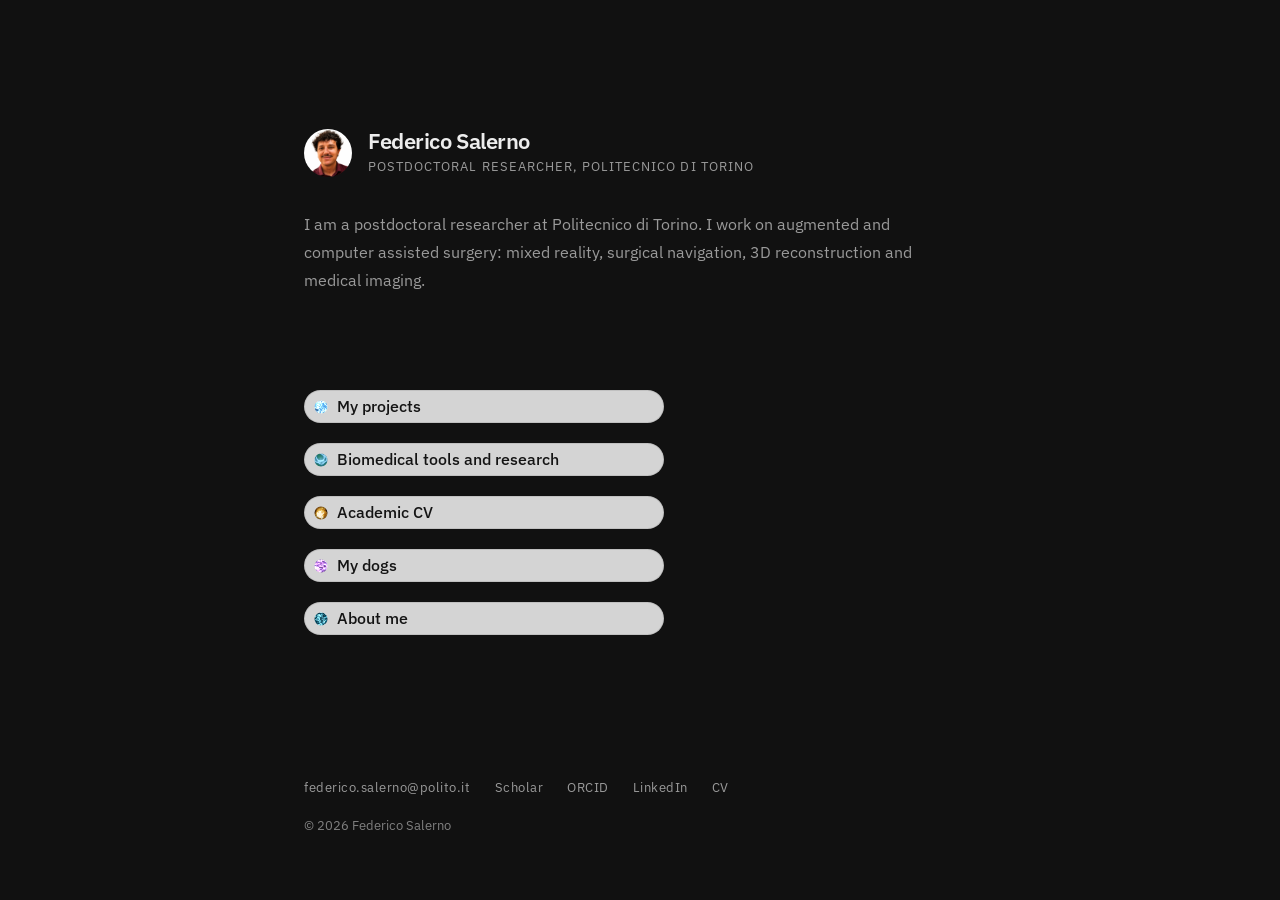
==== index.html @ 5410cfcd "Describe the person, the pages and the papers in structured data" ====
<!DOCTYPE html>
<html lang="en">
<head>
  <meta charset="UTF-8" />
  <meta name="google-site-verification" content="MNWCgu7jJLDu3dV_eR-QcmXRab5yPNUmY1I76dgaRys" />
  <meta name="viewport" content="width=device-width, initial-scale=1.0" />
  <meta property="og:site_name" content="Federico Salerno" />
  <link rel="canonical" href="https://federicosalerno.phd/" />
  <meta name="description" content="Federico Salerno, postdoctoral researcher at Politecnico di Torino: augmented and computer assisted surgery, mixed reality and surgical navigation." />
  <meta property="og:title" content="Federico Salerno" />
  <meta property="og:description" content="Federico Salerno, postdoctoral researcher at Politecnico di Torino: augmented and computer assisted surgery, mixed reality and surgical navigation." />
  <meta property="og:url" content="https://federicosalerno.phd/" />
  <meta property="og:type" content="website" />
  <meta property="og:image" content="https://federicosalerno.phd/assets/avatar-960.jpg" />
  <meta property="og:image:width" content="960" />
  <meta property="og:image:height" content="960" />
  <meta property="og:image:alt" content="Portrait of Federico Salerno" />
  <meta name="twitter:card" content="summary" />
  <title>Federico Salerno</title>
  <script type="application/ld+json">
  {
    "@context": "https://schema.org",
    "@graph": [
      {
        "@type": "WebSite",
        "@id": "https://federicosalerno.phd/#website",
        "name": "Federico Salerno",
        "alternateName": "federicosalerno.phd",
        "url": "https://federicosalerno.phd/",
        "inLanguage": "en",
        "author": { "@id": "https://federicosalerno.phd/#person" },
        "publisher": { "@id": "https://federicosalerno.phd/#person" }
      },
      {
        "@type": "Person",
        "@id": "https://federicosalerno.phd/#person",
        "name": "Federico Salerno",
        "givenName": "Federico",
        "familyName": "Salerno",
        "url": "https://federicosalerno.phd/",
        "mainEntityOfPage": { "@id": "https://federicosalerno.phd/about.html" },
        "image": { "@type": "ImageObject", "url": "https://federicosalerno.phd/assets/avatar-960.jpg", "width": 960, "height": 960 },
        "description": "Postdoctoral researcher at Politecnico di Torino, working on augmented and computer assisted surgery: mixed reality, surgical navigation, 3D reconstruction and medical imaging.",
        "jobTitle": "Postdoctoral Researcher",
        "worksFor": {
          "@type": "CollegeOrUniversity",
          "@id": "https://federicosalerno.phd/#polito",
          "name": "Politecnico di Torino"
        },
        "affiliation": { "@id": "https://federicosalerno.phd/#polito" },
        "sameAs": [
          "https://orcid.org/0000-0001-5282-9513",
          "https://www.linkedin.com/in/f-salerno"
        ]
      }
    ]
  }
  </script>
  <link rel="icon" href="/favicon.ico" sizes="32x32">
  <link rel="icon" href="/assets/icon.svg" type="image/svg+xml">
  <link rel="apple-touch-icon" href="/assets/apple-touch-icon.png">
  <link rel="preconnect" href="https://fonts.googleapis.com">
  <link rel="preconnect" href="https://fonts.gstatic.com" crossorigin>
  <link href="https://fonts.googleapis.com/css2?family=IBM+Plex+Sans:wght@400;500;600&display=swap" rel="stylesheet">
  <style>
    :root{
      --bg:#111111;
      --text:#ededed;
      --muted:#9a9a9a;

      /* with no hue in the palette the accent is only a light grey: it marks a rule,
         a dot or a number, never a colour */
      --accent:#c4c4c4;

      /* One single soft light grey fill for every row, band and button, with near black
         ink on it, contrast 11.4:1. Not pure white: five white slabs on a dark page glare,
         #d4d4d4 is a step down and sits quietly while staying unmistakably a filled
         object. The hovered row is the one that brightens, to #ebebeb, so the light is
         spent on the row being chosen and not on all five at rest. */
      --btn:#d4d4d4;
      --on-btn:#141414;
      --btn-line:rgba(20,20,20,0.10);
      --btn-sel:#ebebeb;
      --on-btn-sel:#141414;
      --btn-press:#bfbfbf;
      /* the left bar of a row: dark on the light fill, and well clear of the first letter,
         the bar sits at --s2 and the text starts at --row-pad-l, 13 px of air between */
      --bar-col:#141414;
      --bar-w:3px;
      --bar-w-hover:5px;
      --bar-h:56%;
      --bar-h-hover:74%;
      --row-pad-l:var(--s4);
      /* bands: minimum height, vertical padding and line height of every row */
      --row-h:33px;
      --row-pad-y:3px;
      --row-lh:1.15;
      /* the border of a band. An absolutely placed mark is offset from the padding
         edge, one border in from the outer edge the cap's radius is drawn from, so
         the mark's offset takes this off to sit on the cap's true centre */
      --band-bw:1px;
      /* how long a band is. It used to be the whole measure, 672 px of pill for two
         words of label; a band is now this wide and no wider, on the left edge of the
         column where the eye starts a line. .row takes min(100%, --band-w), so at 375 px,
         where the column is 327, the band is the column. One number to tune. */
      --band-w:360px;

      --ff:'IBM Plex Sans',system-ui,-apple-system,sans-serif;

      --s1:8px; --s2:16px; --s3:24px; --s4:32px;
      --s5:48px; --s6:64px; --s7:96px; --s8:128px;

      /* three type steps only */
      --fs-s:0.8125rem;
      --fs-m:1rem;
      --fs-l:1.375rem;
      /* Rows and buttons carry the main navigation of the site, so their text is never
         smaller than the running body copy: it is the body size itself, 16 px. The old
         "one step below body" rule inverted the hierarchy and is gone; a band is made slim
         by --row-h and by its padding, never by shrinking its type. */
      --fs-btn:1rem;

      /* the section mark: a short tick at the head of a block, the one separator of the
         site. Never a rule across the page. */
      --sep-w:24px;
      --sep-col:#3d3d3d;
      --radius:7px;
      /* A thing you press is fully rounded: every row, button and chip ends in two
         semicircles instead of corners, so the shape itself says "press me". --radius
         stays for the surfaces that HOLD something -- a photo, a panel, a long
         paragraph -- where a full round would bite into the content. */
      --pill:999px;
      /* the mark in the left margin of a band: a dot, sitting on the centre of the left
         cap, so band and mark share one centre and the dot grows without drifting.
         On the home the dot is an orb with something moving inside it (see .orb below),
         and a moving thing needs room to be read at a glance: 14 and 17 where the flat dot
         of the other pages is 9 and 12. The size is not cosmetic. A shape that covers
         half the disc is 6 px across at 12 and 7 px at 14, and a shape that travels a
         fifth of the disc moves 2.4 px against 2.8: at this size every tenth of a
         millimetre of amplitude is the difference between an animation you see from a
         metre away and one you only find by putting your nose on the screen. 14 is a
         sixth more than the 12 it was, which is what the fluid needed to be seen at all
         from a reading distance; 17 is what the flat fallback grows to, and glide.css
         grows the orb on its own factor instead (--g-bar 1.34, about 19). The centre
         stays on the centre of the left cap at every size, because both the dot and the
         orb are placed by (--row-h - --dot)/2 less the border and grow from their own
         middle. */
      --dot:14px;
      --dot-hover:17px;
      /* air between two bands of an index */
      --row-gap:20px;
      /* the curve of the entrance, the one animation kept from the quiet list */
      --idx-ease:cubic-bezier(.22,1,.36,1);
      /* one duration and easing for fill, ink, bar and size: the snap */
      --row-ease:.12s ease;
      /* the growth of the plain hover, the one this page shows with no data-hover on the
         <body>: a little, from the row's own centre, and the press settles it back almost
         to rest. Under data-hover="glide" both are held at 1 by glide.css, which grows the
         row on scale instead, so the transform rules below are inert there by design:
         one mechanism moves the size of a band, never two. */
      --row-scale:1.018;
      --row-scale-press:1.004;

      /* the portrait: how wide it opens, and the two curves of the journey. The way in is
         the curve of the rows; the way out is shorter and drier, the same rule the quote
         card follows */
      --portrait-size:min(72vmin,420px);
      --portrait-in:.52s var(--idx-ease);
      --portrait-out:.34s cubic-bezier(.4,0,.2,1);

      --measure:720px;
    }
    *,*::before,*::after{box-sizing:border-box;margin:0;padding:0}
    html{-webkit-text-size-adjust:100%}
    body{
      background:var(--bg);
      color:var(--text);
      font-family:var(--ff);
      font-size:16px;
      line-height:1.65;
      -webkit-font-smoothing:antialiased;
      display:flex;flex-direction:column;min-height:100vh;
    }
    a{color:inherit}
    :focus-visible{outline:2px solid var(--text);outline-offset:3px}
    .skip{position:absolute;left:-9999px;top:0}
    .skip:focus{left:var(--s3);top:var(--s3);z-index:5;background:var(--bg);color:var(--text);padding:var(--s1) var(--s2);border-radius:var(--pill);text-decoration:none;outline:2px solid var(--accent)}

    .wrap{width:100%;max-width:var(--measure);margin:0 auto;padding:var(--s8) var(--s3) var(--s6);flex:1 0 auto}

    .id{display:flex;align-items:center;gap:var(--s2)}
    .avatar{
      width:48px;height:48px;border-radius:50%;
      object-fit:cover;object-position:center 20%;
      display:block;background:#1b1b1b;flex-shrink:0;
    }

    /* ---- The portrait ----------------------------------------------------------
       At 48 px the face is a stamp, not a photograph. A click opens it: the same image
       travels from the stamp to the middle of the page and grows, and it stays a circle
       the whole way -- the scale is uniform, so a round crop stays round and the only
       thing that changes about the picture is its size. One move only, on the curve of
       the rows, and nothing else on the page shifts. The stamp is
       hidden while the picture is out, so there is never a second face. Click anywhere,
       Escape or a scroll puts it back exactly where it came from. */
    .avatar-btn{
      appearance:none;-webkit-appearance:none;
      border:0;padding:0;background:none;
      display:block;flex-shrink:0;line-height:0;
      border-radius:50%;cursor:zoom-in;
      transition:transform var(--row-ease),box-shadow var(--row-ease);
    }
    /* the only sign that it can be opened: it lifts by three pixels of width and takes a
       thin ring, the same restraint as a hovered row */
    .avatar-btn:hover{
      transform:scale(1.06);
      box-shadow:0 0 0 1px var(--bg),0 0 0 3px color-mix(in srgb,var(--accent) 34%,transparent);
    }
    .avatar-btn:active{transform:scale(1.02)}

    .portrait{
      --pt:var(--portrait-in);
      position:fixed;inset:0;z-index:40;
      display:grid;place-items:center;padding:var(--s4);
    }
    .portrait[hidden]{display:none}
    .portrait.is-closing{--pt:var(--portrait-out)}
    .portrait-veil{
      position:absolute;inset:0;cursor:zoom-out;
      background:color-mix(in srgb,var(--bg) 86%,transparent);
      -webkit-backdrop-filter:blur(7px);backdrop-filter:blur(7px);
      opacity:0;transition:opacity var(--pt);
    }
    .portrait.is-open .portrait-veil{opacity:1}
    .portrait-frame{
      position:relative;display:flex;flex-direction:column;align-items:center;
      gap:var(--s2);cursor:zoom-out;
    }
    .portrait-img{
      display:block;
      width:var(--portrait-size);height:var(--portrait-size);
      object-fit:cover;object-position:center 20%;
      /* the 48 px file underneath: while the large one is still on the wire the frame is
         never empty, and the swap happens under the same pixels */
      background:#1b1b1b url("/assets/avatar.jpg") center/cover no-repeat;
      border-radius:50%;
      transform-origin:top left;
      transition:transform var(--pt);
    }
    .portrait-cap{
      font-size:var(--fs-s);letter-spacing:0.08em;text-transform:uppercase;
      color:var(--muted);text-align:center;
      opacity:0;transition:opacity .28s ease;
    }
    /* it arrives after the picture has settled, not with it */
    .portrait.is-open .portrait-cap{opacity:1;transition-delay:.24s}
    h1{font-size:var(--fs-l);font-weight:600;letter-spacing:-0.02em;line-height:1.2}
    .role{
      font-size:var(--fs-s);
      letter-spacing:0.08em;
      text-transform:uppercase;
      color:var(--muted);
      margin-top:2px;
    }
    .bio{margin-top:var(--s4);max-width:62ch;color:var(--muted);font-size:var(--fs-m);line-height:1.75}

    /* ---- The index -------------------------------------------------------------
       Back to filled rows, which is the form Federico chose after seeing the alternatives:
       five solid light bands with dark ink, a dark bar in the left margin, no outline and
       no ornament inside them. What the detours left behind is kept: the bands are slimmer
       than they were (--row-h 42 to 36, padding 4 to 3), their text is the size of the body
       copy and never smaller, the bar is clear of the first letter by 13 px, and the
       entrance animation written for the quiet list is still here, since it costs nothing
       and suits a filled row just as well.
       The fill brightens from #d4d4d4 to #ebebeb with the ink held dark, and the mark in
       the margin grows a little; the lift of the whole band is glide.css's, on scale, and
       nothing in this sheet moves the band's size beside it.
       The band is --band-w long and not the measure: a pill the width of the column was
       672 px of fill for two words, and a thing you press is the size of what it says. */
    .list{margin-top:var(--s7);list-style:none}
    /* --row-gap between bands, 20 px against the 12 they had: rounded off at both ends a
       band is lighter, and five of them close up read as one slab again. 33 px of ink to
       20 px of paper is the rhythm of five things to choose from. */
    .list li + li{margin-top:var(--row-gap)}
    .row{
      position:relative;
      display:flex;align-items:center;justify-content:flex-start;text-align:left;
      width:min(100%,var(--band-w));
      min-height:var(--row-h);
      padding:var(--row-pad-y) var(--s2);
      padding-left:var(--row-pad-l);
      background:var(--btn);border:var(--band-bw) solid var(--btn-line);
      border-radius:var(--pill);
      color:var(--on-btn);
      font-family:var(--ff);text-decoration:none;
      font-size:var(--fs-btn);font-weight:500;line-height:var(--row-lh);
      transition:background-color var(--row-ease),color var(--row-ease),transform var(--row-ease);
      /* the entrance kept from the quiet list: opacity and transform only, and the resting
         state is the plain one, so with animations off nothing is ever left hidden */
      /* backwards, not both: a filled animation keeps its last keyframe applied for ever
         and an animated property beats a normal declaration, so with fill-mode both the
         transform:none of the last frame silently killed the hover scale */
      animation:idx-rise .55s var(--idx-ease) backwards;
      animation-delay:calc(var(--i, 0) * 70ms);
    }
    /* the mark in the left margin: a dot on the centre of the left cap of the pill,
       decoration only. The cap is a semicircle of radius --row-h/2, so its centre is at
       --row-h/2 from the outer left edge, which is where this sits at every width: an
       absolute box is offset from the padding edge, so --band-bw comes off.
       On this page the dot is off: the .orb below stands exactly where it stood and does
       its job. The rule stays in the sheet, whole, because it is the mark of every other
       page and of .back and .pdf, and because turning the orbs off is one line. */
    .row::before{
      content:"";display:none;position:absolute;top:50%;
      left:calc((var(--row-h) - var(--dot)) / 2 - var(--band-bw));
      transform:translateY(-50%);
      width:var(--dot);height:var(--dot);
      border-radius:50%;background:var(--bar-col);
      transition:width var(--row-ease),height var(--row-ease),left var(--row-ease);
    }
    /* the plain hover. Under data-hover="glide" the transform here is doubly inert:
       glide.css writes transform:none on the band from a rule that is heavier as well
       as later -- its :is() list carries `.gallery li`, so it weighs (0,2,2) against the
       (0,2,1) of a.row:hover -- and holds --row-scale at 1 in any case, so the only size
       that moves is glide's scale. Left whole because it is the hover of a <body> with
       no attribute. */
    a.row:hover,a.row:focus-visible{background:var(--btn-sel);color:var(--on-btn-sel);outline:none;
      transform:scale(var(--row-scale))}
    a.row:hover::before,a.row:focus-visible::before{width:var(--dot-hover);height:var(--dot-hover);left:calc((var(--row-h) - var(--dot-hover)) / 2 - var(--band-bw))}

    /* ---- The mark is alive: five orbs ------------------------------------------
       The dot in the margin was the same black circle five times. It is now one orb per
       band, a colour and a temperament each, with a fluid moving inside it -- water, a
       plasma, an ember, an aurora, a spark -- continuous, never still and never a loop.
       A pseudo-element cannot have children, so the orb is real markup:
       <i class="orb"><i class="orb-a"></i><i class="orb-b"></i></i>, aria-hidden, kept out
       of the pointer's way. .orb is the circle, in the place and at the size the dot had --
       on the centre of the left cap, so it grows without drifting -- and, for the CSS
       fallback only, it clips (overflow:hidden plus contain:paint, so nothing inside it
       can ever invalidate anything outside it); with the fluid drawing the clip comes off,
       see html.orbs-gl below.
       THE FLUID IS A SHADER, and this sheet does not draw it. assets/js/orbs.js puts a
       <canvas class="orb-cv"> inside every .orb, one WebGL context each, and one fragment
       program -- value noise, four octaves of it, a domain warp, five behaviours picked by
       a uniform -- draws the disc at four times its size, rim and all, every frame. The
       reason is the history of this block. The first pass shaded five little spheres and
       they went. The second drew a flat shape per orb on CSS keyframes -- a level, a disc,
       a quarter, two bands, a filament -- and, once its three mistakes were undone (a
       second tone a shade off the first, amplitudes under a pixel, cycles of 8 to 15 s),
       got them moving where they could be seen. What came back was the fair point that a
       shape going up and coming down is a shape, whatever its amplitude, and a liquid is
       a field that never repeats. A field that never repeats is noise, and CSS has no
       noise: no property animates into one, and a keyframe of it is a picture that
       returns to its first frame. The GPU has it for nothing, in a layer the compositor
       already owns and never asks the page to paint. So the canvas is the mark: it is
       transparent outside the disc, which the shader cuts out with a one-pixel feather;
       it is scaled with .orb by the growth of the hover; when a page transition clones the
       row, hatch.js copies its pixels into the copy; and while the transition runs, or the
       tab is hidden, or the list is off screen, it holds its last frame.
       WHAT STAYS HERE, and why. The colour on .orb and the two layers below are the mark
       where WebGL is missing: a flat disc with a flat shape moving in it, the second pass
       exactly, which is a fair mark and not a broken one. orbs.js sets html.orbs-gl the
       moment its canvases are drawing, and the two rules under .orb switch the fallback
       off under that class: the fill goes transparent, the layers go display:none, and
       the canvas is all there is. A class on html and not a state per orb, because the
       copy a page transition makes of a row is a copy, and a copy that answers the same
       class the same way is a copy that matches its original. The layers are still what
       they were -- transform and opacity only, hard stops, one clip, every loop closing on
       the frame it opened -- and the note on each of the five stands as written, because
       the fallback is what anyone with WebGL switched off will be reading.
       Per row the colour arrives inline in --orb and the temperament in data-orb: the five
       share this whole block and differ only in which keyframes they run -- and, in
       orbs.js, in which branch of the shader they take, keyed off the same word. */
    .orb{
      position:absolute;top:50%;
      left:calc((var(--row-h) - var(--dot)) / 2 - var(--band-bw));
      width:var(--dot);height:var(--dot);
      /* the resting transform is the centring one: hover multiplies it, it never replaces
         it, which is what keeps the orb on the centre of the cap while it grows */
      transform:translateY(-50%);
      border-radius:50%;overflow:hidden;contain:paint;
      background:var(--orb,var(--bar-col));
      /* the second tone of each row, and there is only ever one: WHITE, with a twelfth of
         the row's colour left in it so it still belongs to the row instead of looking like
         a hole punched in it. The first pass mixed 60% of the tint into 40% white, which on
         a saturated disc is the same colour one shade up -- perhaps 1.4:1 against its own
         background -- and at 14 px a shape you cannot separate from the field behind it is
         a shape that is not there. On a saturated disc, white is the only second tone that
         survives being 6 px wide. --orb-dk is the exception, and only aurora uses it: two
         bands crossing each other need to be told apart, and a band that is 35% black is
         the one way to have the second one read as another band and not as a gap.
         Derived here and not written out five times, so a colour changed inline in the
         markup still changes everything. */
      --orb-lt:color-mix(in oklab,var(--orb,var(--bar-col)) 12%,#fff);
      --orb-dk:color-mix(in oklab,var(--orb,var(--bar-col)) 65%,#000);
      pointer-events:none;
      transition:transform var(--g-out,.3s cubic-bezier(.4,0,.2,1));
    }
    /* the canvas of orbs.js: the whole of the disc, block so no baseline gap can open a
       line under it, and no radius of its own -- the roundness is the shader's, cut with a
       one-pixel feather, and the clip of .orb sits over it in case. pointer-events is
       inherited from .orb, so the pointer goes through it as it goes through the mark. */
    .orb-cv{display:block;width:100%;height:100%}
    /* the fallback, switched off while the canvases draw. Transparent and not the tint:
       the canvas is transparent outside the disc, and a tinted circle under it would show
       as a second rim a pixel wide, the antialiasing of the CSS clip against the shader's
       own. display:none on the layers and not visibility: a hidden layer on an infinite
       animation is still an animation the compositor ticks, and five discs have ten. */
    html.orbs-gl .orb{background:transparent}
    html.orbs-gl .orb > i{display:none}
    /* and the clip comes off with it. overflow:hidden on a round box is a rounded mask,
       and a mask over a composited canvas inside a band that is being scaled by the hover
       is a layer the compositor has to re-rasterise every frame of that scale, for
       nothing: the shader already cuts the disc with its own feathered edge and is
       transparent outside it, and the canvas is exactly the box of .orb, so there is
       nothing left to clip. contain:paint goes for the same reason, it is a clip by
       another name. The border-radius stays: on a transparent fill and with overflow
       visible it clips nothing and paints nothing, and it is what keeps the flat colour
       orbs.js writes inline on a lost WebGL context a disc and not a square. */
    html.orbs-gl .orb{overflow:visible;contain:none}
    /* the growth is glide's, repeated here: glide.css knows .row::before and nothing else,
       and the orb has taken its place. Same factor, same two curves, in and out. */
    a.row:is(:hover,:focus-visible) .orb{
      transform:translateY(-50%) scale(var(--g-bar,1.34));
      transition:transform var(--g-in,.42s cubic-bezier(.16,.84,.3,1));
    }
    /* a finger leaves :hover stuck on whatever it tapped, and glide.css says as much for
       the lift and for the ::before dot of every other page, in its own (hover:none)
       block. The orb is this page's dot and needs the same word, or a row that was tapped
       keeps a mark a third larger than the other four until something else is touched --
       and if that row is then opened and returned to, it arrives already grown under
       halves that show it at rest. :focus-visible stays out of it exactly as it does
       there: a keyboard plugged into a touch screen is still a keyboard. */
    @media (hover:none){
      a.row:hover .orb{transform:translateY(-50%)}
    }
    /* and while a page is on the move the orb is held at rest with everything else.
       hatch.css does this for fill, ink, lift and the mark of every band of the site, but
       it can only reach a mark that is a ::before, and this page's is an element: without
       this twin, a pointer resting where a row is about to come back -- the Back band
       sits over this list -- grows the orb on glide's .42s behind halves that carry it at
       rest, and the two are a step apart on the last frame of the close, which is the
       worst frame there is to put one on. It is let go in the same frame the halves come
       off, so what would have been a pop is the ordinary hover arriving on its own curve.
       The copy inside the halves is not addressed here and must not be: hatch.js measures
       the real orb in the frame of the cut and freezes that matrix onto it. */
    html:active-view-transition-type(hatch) a.row:is(:hover,:focus-visible) .orb{
      transform:translateY(-50%) !important;
    }
    /* the two layers: 220% of the circle and centred on it, so at any drift, tilt or spin
       the shape still covers the clip and its own box edge is never in shot. No radius on
       them: the roundness of the mark belongs to .orb, the layers are rectangles and
       sectors and bands that the circle cuts, which is why none of this reads as a ball.
       Four of the five say what they have to say with a single shape; the second layer of
       those stays in the markup -- the clone of the page transition copies the orb whole,
       and a subtree that differs per row is a subtree that will be wrong one day -- and is
       simply not drawn. breath and aurora are the two that need both.
       will-change on both layers, permanently: ten small textures promoted once are
       cheaper than a promotion negotiated on the first frame of a hover, and a layer that
       is already its own texture does not re-rasterise while the orb is being scaled by
       the growth or carried across the screen by a page transition. */
    .orb-a,.orb-b{
      position:absolute;left:-60%;top:-60%;width:220%;height:220%;
      will-change:transform,opacity;
    }
    [data-orb="water"] .orb-b,
    [data-orb="ember"] .orb-b{display:none}
    /* 1. water -- the level in a porthole. The white surface is the whole lower half of the
       disc: the layer's top edge IS the waterline and it is parked on the middle of the
       circle (top:50%), everything under it filled solid to the clip. It rides one fifth of
       the disc up and down -- the layer is 2.2 diameters tall, so a fifth of a diameter is
       9% of it, which at --dot 14 is 2.8 px of travel each way -- and rolls 8 degrees each
       side about the top centre of its own box, which is the point of the line you are
       actually looking at. The box is 2.2 diameters deep, so no roll and no rise can lift
       its bottom edge into the clip. 4.6s ease-in-out alternate: the level slows at the top
       and at the bottom the way a level does, the cycle turns round at both ends, and there
       is no frame where it jumps back. */
    [data-orb="water"] .orb-a{
      top:50%;
      background:var(--orb-lt);
      transform-origin:50% 0;
      animation:orb-water 4.6s ease-in-out infinite alternate;
    }
    @keyframes orb-water{
      0%{transform:translateY(9%) rotate(-8deg)}
      50%{transform:translateY(-3%) rotate(3deg)}
      100%{transform:translateY(-9%) rotate(8deg)}
    }
    /* 2. breath -- a white disc that opens out of the centre, from three tenths of the mark
       to nine and a half, and goes out in opacity as it reaches the rim while the next one
       is already being born behind it. Two layers on the same 4.2s keyframes with the
       second half a cycle late: there is never an empty frame and never a queue, one disc
       is always leaving as the other arrives. The edge stays hard the whole way -- nothing
       blurs, the disc simply thins out -- and the growth is the only thing that carries the
       fade, so the loop restarts at opacity 0, where a restart cannot be seen. The 18%
       keyframe is the way in: the new disc arrives over 0.75s instead of appearing, which
       is the difference between a breath and a blink. */
    [data-orb="breath"] .orb-a,
    [data-orb="breath"] .orb-b{
      left:0;top:0;width:100%;height:100%;
      border-radius:50%;
      background:var(--orb-lt);
      animation:orb-breath 4.2s ease-in-out infinite;
    }
    [data-orb="breath"] .orb-b{animation-delay:-2.1s}
    @keyframes orb-breath{
      0%{transform:scale(.3);opacity:0}
      18%{opacity:1}
      100%{transform:scale(.95);opacity:0}
    }
    /* 3. ember -- a white quarter of the disc, a full 90 degrees, turning once every 4s.
       The sector is a conic gradient with hard stops, which makes it a shape and not a
       shading: one colour for a quarter turn, then nothing, no ramp between them. Its apex
       is the centre of the mark, because the layer is centred on it. linear and exactly one
       whole turn per cycle, so the loop closes on the frame it opened and the slice never
       speeds up, hesitates or jumps. At 15s the old 75-degree slice swept 24 degrees a
       second, slower than the minute hand of a clock is fast; 90 degrees a second is a
       thing that turns. */
    [data-orb="ember"] .orb-a{
      background:conic-gradient(var(--orb-lt) 0 25%,transparent 25% 100%);
      animation:orb-spin 4s linear infinite;
    }
    /* 4. aurora -- two wide oblique bands, one white and one dark, sliding opposite ways and
       crossing each other. The bands are a repeating hard-stop gradient down a rotated
       layer; the layer is four diameters tall, so the white band at 11% is 6.2 px -- nearly
       half the disc -- and its period at 26% is one whole diameter, which is why there is
       always a band on the mark and never two competing for it. The travel is exactly one
       period per cycle, so linear infinite is a slide that never stops, never steps and
       never shows a seam. The two periods differ (3.2s against 4.4s), so the crossings never
       fall twice in the same place and the pair never settles into a pattern. The layer is
       400% here and not 220%: a band shifted by a whole period has to have another one
       behind it, or the clip would show through at one end. */
    [data-orb="aurora"] .orb-a{
      left:-150%;top:-150%;width:400%;height:400%;
      background:repeating-linear-gradient(to bottom,var(--orb-lt) 0 11%,transparent 11% 26%);
      animation:orb-aurora-a 3.2s linear infinite;
    }
    [data-orb="aurora"] .orb-b{
      left:-150%;top:-150%;width:400%;height:400%;
      background:repeating-linear-gradient(to bottom,var(--orb-dk) 0 9%,transparent 9% 24%);
      animation:orb-aurora-b 4.4s linear infinite;
    }
    @keyframes orb-aurora-a{
      from{transform:rotate(24deg) translateY(0)}
      to{transform:rotate(24deg) translateY(26%)}
    }
    @keyframes orb-aurora-b{
      from{transform:rotate(24deg) translateY(0)}
      to{transform:rotate(24deg) translateY(-24%)}
    }
    /* 5. spark -- a filament and a satellite, and the second one is there because of the
       first one's only real flaw. The filament is a hard-stop band 6% of the gradient
       line, about 2.5 px on the mark: a line, not a glow. It crosses the whole disc on the
       diagonal in 350 ms at one constant speed, fading up over 60 ms and down over 60 ms
       so that what you see is a thing travelling and never a light being switched, and it
       does that four times in a 3.2s cycle -- one pass every 800 ms.
       WHY A SECOND LAYER. Even at four passes a cycle the filament is out of shot for
       roughly 450 ms at a time, and a mark that is plainly dead for half a second at a
       stretch is the same complaint that started all this: nothing is moving in there.
       The gaps are what makes a spark a spark, so they stay -- but they are no longer
       empty. .orb-b is a small white disc, four tenths of the mark across, orbiting the
       centre once per cycle at a constant rate: it is never at rest, it is never in the
       same place twice within a cycle, and its period is exactly the filament's, so the
       two never drift into a beat against one another. It rides at 26% of the mark from
       the centre and its own radius is 20%, so its far edge reaches 46% and the clip
       never bites it -- it orbits inside the disc, it does not graze the rim.
       Both loops close on the frame they open: the filament ends its cycle at opacity 0
       with the transform it will start the next one from, and the satellite travels
       exactly one whole turn. The filament's transform keyframes sit only at the two ends
       of each pass, so each crossing interpolates in a straight line at a constant rate
       and the return to the left-hand side happens in between, at opacity 0, where there
       is nothing to see. linear all the way, on both: a fade that eases is a fade that
       pulses, and an orbit that eases is a wobble. */
    [data-orb="spark"] .orb-a{
      background:linear-gradient(104deg,transparent 0 47%,var(--orb-lt) 47% 53%,transparent 53% 100%);
      animation:orb-spark 3.2s linear infinite;
    }
    /* the satellite's box is 40% of the mark, placed with its centre 26% above the middle
       (left:30% puts it on the vertical axis, top:4% lifts it), and the orbit is a plain
       rotate about a transform-origin moved down onto the centre of the mark: 50% 115% of
       its own box is exactly that point, so one rotate is one orbit and there is nothing
       else to animate. */
    [data-orb="spark"] .orb-b{
      left:30%;top:4%;width:40%;height:40%;
      border-radius:50%;
      background:var(--orb-lt);
      transform-origin:50% 115%;
      animation:orb-spark-b 3.2s linear infinite;
    }
    @keyframes orb-spark{
      0%{opacity:0;transform:translate3d(-34%,0,0)}
      1.9%{opacity:1}
      9.1%{opacity:1}
      10.9%{opacity:0;transform:translate3d(34%,0,0)}
      25%{opacity:0;transform:translate3d(-34%,0,0)}
      26.9%{opacity:1}
      34.1%{opacity:1}
      35.9%{opacity:0;transform:translate3d(34%,0,0)}
      50%{opacity:0;transform:translate3d(-34%,0,0)}
      51.9%{opacity:1}
      59.1%{opacity:1}
      60.9%{opacity:0;transform:translate3d(34%,0,0)}
      75%{opacity:0;transform:translate3d(-34%,0,0)}
      76.9%{opacity:1}
      84.1%{opacity:1}
      85.9%{opacity:0;transform:translate3d(34%,0,0)}
      100%{opacity:0;transform:translate3d(34%,0,0)}
    }
    @keyframes orb-spark-b{
      from{transform:rotate(0)}
      to{transform:rotate(360deg)}
    }
    /* the one move left that more than one of them is built out of */
    @keyframes orb-spin{from{transform:rotate(0)}to{transform:rotate(360deg)}}
    a.row:active{background:var(--btn-press);transform:scale(var(--row-scale-press))}
    a.row:focus-visible{box-shadow:0 0 0 2px var(--bg),0 0 0 4px var(--text)}
    /* ---- The band is in front of the sheet -------------------------------------
       For a while the fill was not a colour but the negative of whatever was behind it,
       invert(1) over the lattice, so the sheet showed through every band. It read the
       wrong way round: the triangles looked as though they were lying on top of the
       buttons. A band is a thing you press, so it is solid and it is in front -- plain
       --btn, --btn-sel when chosen, --btn-press under the finger -- and the lattice runs
       behind it, where it belongs, and shows in the margins around the column. It also
       costs nothing now: no filtered layer to re-rasterise while a band is being scaled
       by the hover. The negative fill stays in the sheet under data-hover="wipe" and
       data-hover="spring" if it is ever wanted back. */
    @keyframes idx-rise{
      from{opacity:0;transform:translateY(10px)}
      to{opacity:1;transform:none}
    }

    /* the canonical section mark, identical on every page: .foot-inner */
    .foot-inner::before{
      content:"";display:block;
      width:var(--sep-w);height:1px;background:var(--sep-col);
      margin-bottom:var(--s3);
    }

    .foot{
      flex-shrink:0;
      width:100%;max-width:var(--measure);margin:0 auto;
      padding:0 var(--s3) var(--s6);
    }
    .contacts{
      list-style:none;display:flex;flex-wrap:wrap;gap:var(--s1) var(--s3);
      font-size:var(--fs-s);letter-spacing:0.04em;
    }
    .contacts a{
      color:var(--muted);text-decoration:none;
      border-bottom:1px solid transparent;padding-bottom:2px;
      transition:color .18s ease,border-color .18s ease;
    }
    .contacts a:hover{color:var(--text);border-bottom-color:var(--accent)}
    .copy{margin-top:var(--s2);font-size:var(--fs-s);color:#808080}

    @media (prefers-reduced-motion:reduce){
      *{transition:none !important;animation:none !important}
      /* the row keeps the colour change and the bar: no geometry moves, and because the
         resting state of .row is the plain one the five rows are simply there */
      .row::before{transform:translateY(-50%) !important}
      /* the orbs: the * rule above has already stopped every animation, so what is left is
         a flat coloured circle per row -- which is what they are anyway, once the shape
         inside stops moving. The layers go, because a slice or a filament halted mid-cycle
         is a mark that looks broken rather than still; the colour is on .orb itself and
         stays, so the five rows keep their five colours. With WebGL, orbs.js reads the
         same preference, draws one frame of its fluid at a fixed second and stops: a still
         disc with water in it rather than a flat one, because a texture that does not move
         is not motion, and it is what the mark is. */
      .orb > i{display:none}
      a.row:hover,a.row:focus-visible,a.row:active{transform:none !important}
      /* the portrait still opens, it simply does not travel: it is there, then it is not */
      .avatar-btn:hover,.avatar-btn:active{transform:none !important}
    }
    @media (max-width:600px){
      .wrap{padding:var(--s6) var(--s3) var(--s5)}
      .list{margin-top:var(--s5)}
      .bio{margin-top:var(--s3)}
      .contacts{gap:var(--s1) var(--s2)}
    }
    /* ---- Selecting: the fill arrives from one side -----------------------------
       The hover was a swap -- the whole band went from --btn to --btn-sel in 120 ms, a
       flat blink with nothing in it to follow. Now the light enters on the side the bar
       is on and runs the length of the band, carrying a brighter crest at its front,
       and leaves the way it came out the far end, in half the time and on a drier curve:
       the rule the rest of the site already follows for entrances and exits. It takes
       620 ms, which is slow enough to be watched and short enough not to be waited for,
       and it travels to 170 per cent of the band, so the crest is past the right border
       by the end and what is left standing is a clean fill. It is one gradient painted
       on the element itself: no extra node, nothing laid out, nothing composited that
       was not already there.
       The scale of the hover goes: a band that fills has no need to grow as well, and on
       a band whose fill is a backdrop-filter the resampling of a 1.018 scale is the one
       thing that can flicker. The press keeps its own answer, a hair smaller and the
       darker fill at once, so a click is felt and not only seen.
       To go back: drop data-hover="wipe" from the <body> of this page and what is left
       is exactly the hover that was here before. */
    body[data-hover="wipe"]{
      --sel-in:.62s cubic-bezier(.16,1,.3,1);
      --sel-out:.34s cubic-bezier(.4,0,.2,1);
      /* the crest the fill carries at its front: --btn-sel is the fill, this is the
         lighter edge that runs ahead of it and is what makes the move legible */
      --sel-lead:#fbfbfb;
    }
    body[data-hover="wipe"] .row,
    body[data-hover="wipe"] .back,
    body[data-hover="wipe"] .pdf{
      background-image:linear-gradient(90deg,
        var(--btn-sel) 0 52%,var(--sel-lead) 72%,var(--btn-sel) 86%,transparent 100%);
      background-repeat:no-repeat;
      background-position:right center;
      background-size:0% 100%;
      transition:background-size var(--sel-out),color var(--row-ease),transform var(--row-ease),
                 -webkit-backdrop-filter var(--row-ease),backdrop-filter var(--row-ease);
    }
    body[data-hover="wipe"] .row:hover,
    body[data-hover="wipe"] .row:focus-visible,
    body[data-hover="wipe"] .back:hover,
    body[data-hover="wipe"] .back:focus-visible,
    body[data-hover="wipe"] .pdf:hover,
    body[data-hover="wipe"] .pdf:focus-visible{
      /* the colour underneath stays the resting one: the gradient is the only thing that
         moves, and a band already filled with --btn-sel would have nothing to show */
      background-color:var(--btn);
      background-position:left center;
      background-size:170% 100%;
      transform:none;
      transition:background-size var(--sel-in),color var(--row-ease),transform var(--row-ease);
    }
    body[data-hover="wipe"] .row::before{
      transition:width var(--sel-in),height var(--sel-in);
    }
    @supports ((backdrop-filter:invert(1)) or (-webkit-backdrop-filter:invert(1))){
      body[data-hover="wipe"] .row:hover,
      body[data-hover="wipe"] .row:focus-visible{
        background-color:color-mix(in srgb,var(--btn) var(--band-fill,62%),transparent);
        /* and the band no longer brightens as a whole: the one thing that says it is
           being chosen is the fill running across it */
        -webkit-backdrop-filter:invert(1) brightness(.891);
        backdrop-filter:invert(1) brightness(.891);
      }
    }
    body[data-hover="wipe"] .row:active,
    body[data-hover="wipe"] .back:active,
    body[data-hover="wipe"] .pdf:active{
      background-image:linear-gradient(var(--btn-press),var(--btn-press));
      background-size:100% 100%;
      transform:scale(.994);
      transition:none;
    }
    @media (prefers-reduced-motion:reduce){
      /* no travel, just the two states: the band is filled or it is not */
      body[data-hover="wipe"] .row,
      body[data-hover="wipe"] .back,
      body[data-hover="wipe"] .pdf{background-size:0% 100% !important}
      body[data-hover="wipe"] .row:hover,
      body[data-hover="wipe"] .row:focus-visible,
      body[data-hover="wipe"] .back:hover,
      body[data-hover="wipe"] .back:focus-visible,
      body[data-hover="wipe"] .pdf:hover,
      body[data-hover="wipe"] .pdf:focus-visible,
      body[data-hover="wipe"] .row:active,
      body[data-hover="wipe"] .back:active,
      body[data-hover="wipe"] .pdf:active{
        background-size:100% 100% !important;
        background-image:linear-gradient(var(--btn-sel),var(--btn-sel)) !important;
      }
      body[data-hover="wipe"] .row:active,
      body[data-hover="wipe"] .back:active,
      body[data-hover="wipe"] .pdf:active{transform:none !important}
    }
    /* ---- Selecting: the band is picked up off the sheet ------------------------
       The wipe was light crossing a band that never moved, and a band that never moves
       is a band nothing is happening to. So the enlargement is back and larger, and it
       is not the effect but the reason for it: the chosen band springs out from its own
       centre to --sel-grow, 7 px of new band at each end of a 360 px band against the 3
       the old 1.018 gave, passes 18 per cent beyond and settles once. While it goes, its
       fill opens: the colour-mix of --btn over the inverted backdrop goes to nothing, so
       the lattice runs through the chosen band at full strength instead of as a trace
       under 62 per cent. Opening it does not darken anything -- the band is the negative
       of its own backdrop, invert(1) brightness(.987) is still a light slab, and the ink
       keeps its contrast -- and the face the cursor is in is the one the canvas fills
       hard, so there is always something to see in there. That material is this site's
       own and no template has it. The mark in the left margin comes up 80 ms late, on a
       transform and not on its box, which is the only reason a change of size reads as
       mass and not as a zoom. Nothing new is painted: .row::after is still free.
       The cost, plainly: a scaled element scales its own backdrop too, so the sheet seen
       through the band is magnified by the same four per cent -- in register at the
       centre, out by some 13 px at either end. That is the parallax of a slab held above
       a surface, which is what the band now is; --sel-grow is where to spend less of it.
       On .back and .pdf the same rules give the same spring with the plain --btn to
       --btn-sel step they always had: those are opaque and have no sheet to show.
       To go back: set data-hover to "wipe" on the <body> for the travelling fill, or drop
       the attribute for the plain hover underneath. Both are still in this sheet. */
    body[data-hover="spring"]{
      --sel-grow:1.04;
      /* held just under the hover, never back near rest: a press that pulls the edge out
         from under the pointer can land its mouseup on the <li>, where the click never
         navigates. Four px of step is felt, and the fill going dark is the real answer */
      --sel-press:1.028;
--sel-spring:linear(
      0, 0.009 2%, 0.033 4%, 0.072 6%, 0.123 8%, 0.184 10%, 0.255 12%,
      0.333 14%, 0.415 16%, 0.502 18%, 0.590 20%, 0.678 22%, 0.765 24%,
      0.848 26%, 0.925 28%, 0.996 30%, 1.057 32%, 1.108 34%, 1.147 36%,
      1.171 38%, 1.180 41%, 1.168 44%, 1.138 48%, 1.098 52%, 1.054 56%,
      1.016 60%, 0.998 62%, 0.986 66%, 0.988 72%, 0.992 80%, 0.996 88%,
      0.999 94%, 1);
      /* the travel is over by about 300 ms and the rest is the settle. A pointer running
         down the list crosses a band every 120 ms or so, and a spring cut off in flight
         reads as broken in a way a wipe cut short never does, so it cannot be longer.
         The bezier is the fallback and is a working overshoot on its own, kept shorter
         because it creeps instead of landing. Out is the drier curve of the portrait and
         the quote card, in half the time: leaving is not an event. */
      --sel-in:.46s cubic-bezier(.34,1.32,.52,1);
      --sel-out:.26s cubic-bezier(.4,0,.2,1);
      /* the opening of the fill is kept off the spring: a value that overshoots is right
         for a size and wrong for a colour, which would leave the gamut on the way */
      --sel-light-in:.34s cubic-bezier(.2,0,0,1);
      --sel-light-out:.2s ease;
      --sel-bar:.3s var(--idx-ease,cubic-bezier(.22,1,.36,1));
      --sel-bar-lag:80ms;
      /* 5/3 and 74/56: --bar-w-hover over --bar-w, --bar-h-hover over --bar-h, as ratios,
         because the bar grows on a transform now. calc cannot divide by a length, so they
         are literals: change the bar in :root and these want changing with it. */
      --sel-bar-x:1.667;
      --sel-bar-y:1.321;
      --sel-press-t:.09s;
      /* the four knobs of the old hover pointed at this variant instead of fought with a
         heavier selector: the rules above keep what this block wants from them (the fill
         opening, the backdrop going to .987, the ink) and lose the geometry, which this
         block owns. The bar in particular stops growing on its box: a box resizing inside
         a backdrop-filter surface that is being scaled re-rasters that layer every frame,
         and it is the one combination here that would stutter. */
      --row-scale:1;
      --row-scale-press:1;
      --bar-w-hover:var(--bar-w,3px);
      --bar-h-hover:var(--bar-h,56%);
    }
    /* the hand damped curve only where linear() exists: a timing function the browser
       does not know, arriving through a var(), does not fall back -- it invalidates the
       whole transition and the move becomes a snap */
    @supports (transition-timing-function:linear(0,1)){
      body[data-hover="spring"]{--sel-in:.54s var(--sel-spring)}
    }
    /* the origin stays at the centre of the box, which is the initial value: anchored at
       one end the band would grow into the page instead of out of it */
    body[data-hover="spring"] .row,
    body[data-hover="spring"] .back,
    body[data-hover="spring"] .pdf{
      transition:transform var(--sel-out),
                 background-color var(--sel-light-out),color var(--sel-light-out),
                 -webkit-backdrop-filter var(--sel-light-out),
                 backdrop-filter var(--sel-light-out);
    }
    body[data-hover="spring"] .row:hover,
    body[data-hover="spring"] .row:focus-visible,
    body[data-hover="spring"] .back:hover,
    body[data-hover="spring"] .back:focus-visible,
    body[data-hover="spring"] .pdf:hover,
    body[data-hover="spring"] .pdf:focus-visible{
      /* only the geometry and the time the opening is given: not one colour is written
         here, so the band opens on the site's own hover rule, and nothing outranks the
         press */
      transform:scale(var(--sel-grow));
      transition:transform var(--sel-in),
                 background-color var(--sel-light-in),color var(--sel-light-in),
                 -webkit-backdrop-filter var(--sel-light-in),
                 backdrop-filter var(--sel-light-in);
    }
    /* the bar is inside the band, so the spring already carries it: what it adds is its
       own growth, late, on the curve of the entrances */
    body[data-hover="spring"] .row::before{transition:transform var(--sel-out)}
    body[data-hover="spring"] .row:hover::before,
    body[data-hover="spring"] .row:focus-visible::before{
      transform:translateY(-50%) scale(var(--sel-bar-x),var(--sel-bar-y));
      transition:transform var(--sel-bar) var(--sel-bar-lag);
    }
    /* a finger leaves :hover stuck on whatever it tapped, and at four per cent with the
       sheet running through it a band left chosen is unmistakable. On a touch pointer the
       light and the press stay and the geometry goes; the keyboard is deliberately not in
       here, which is why :focus-visible is left out */
    @media (hover:none){
      body[data-hover="spring"] .row:hover,
      body[data-hover="spring"] .back:hover,
      body[data-hover="spring"] .pdf:hover{transform:none}
      body[data-hover="spring"] .row:hover::before{transform:translateY(-50%)}
    }
    body[data-hover="spring"] .row:active,
    body[data-hover="spring"] .back:active,
    body[data-hover="spring"] .pdf:active{
      /* a press is not an animation, it is under the finger now: 90 ms and dry. Letting
         go hands the band back to the spring from wherever it had got to, so the release
         is the button pushing back */
      transform:scale(var(--sel-press));
      transition:transform var(--sel-press-t) cubic-bezier(.4,0,.2,1),
                 background-color var(--sel-press-t) linear,
                 color var(--sel-press-t) linear,
                 -webkit-backdrop-filter var(--sel-press-t) linear,
                 backdrop-filter var(--sel-press-t) linear;
    }
    @media (prefers-reduced-motion:reduce){
      /* the two states and nothing between them: the chosen band is the open one, the
         pressed band is the dark one, and the geometry of the column never changes */
      body[data-hover="spring"] .row,
      body[data-hover="spring"] .row:hover,
      body[data-hover="spring"] .row:focus-visible,
      body[data-hover="spring"] .row:active,
      body[data-hover="spring"] .back,
      body[data-hover="spring"] .back:hover,
      body[data-hover="spring"] .back:focus-visible,
      body[data-hover="spring"] .back:active,
      body[data-hover="spring"] .pdf,
      body[data-hover="spring"] .pdf:hover,
      body[data-hover="spring"] .pdf:focus-visible,
      body[data-hover="spring"] .pdf:active{transform:none !important}
      body[data-hover="spring"] .row:hover::before,
      body[data-hover="spring"] .row:focus-visible::before{
        transform:translateY(-50%) scale(var(--sel-bar-x),var(--sel-bar-y)) !important;
      }
    }
  </style>
  <link rel="stylesheet" href="/assets/css/glide.css">
  <!-- hatch.js is deliberately synchronous: pagereveal fires before the first render of the new page, and a deferred script would arrive too late to set it up. -->
  <link rel="stylesheet" href="/assets/css/hatch.css">
  <script src="/assets/js/hatch.js"></script>
  <link rel="expect" href="#foot" blocking="render">
  <!-- render-blocked on the footer: the arriving page is not painted, and its transition does not start, until the document is whole -- so the window opens on a finished page and the band it will close back into already has a rectangle. -->
</head>
<body data-hover="glide" data-hatch="v">
<a class="skip" href="#sections">Skip to the list of sections</a>

<main class="wrap">
  <header>
    <div class="id">
      <button class="avatar-btn" type="button" aria-label="Enlarge the portrait">
        <img class="avatar" src="/assets/avatar.jpg" alt="Federico Salerno" width="48" height="48">
      </button>
      <div>
        <h1>Federico Salerno</h1>
        <p class="role">Postdoctoral researcher, Politecnico di Torino</p>
      </div>
    </div>
    <p class="bio">
      I am a postdoctoral researcher at Politecnico di Torino. I work on augmented and computer
      assisted surgery: mixed reality, surgical navigation, 3D reconstruction and medical imaging.
    </p>
  </header>

  <nav aria-label="Sections">
    <ul class="list" id="sections">
      <li><a class="row" href="/projects.html" style="--i:0;--orb:#4f9cf5" data-orb="water"><i class="orb" aria-hidden="true"><i class="orb-a"></i><i class="orb-b"></i></i>My projects</a></li>
      <li><a class="row" href="/biomedical.html" style="--i:1;--orb:#1e8c72" data-orb="breath"><i class="orb" aria-hidden="true"><i class="orb-a"></i><i class="orb-b"></i></i>Biomedical tools and research</a></li>
      <li><a class="row" href="/cv.html" style="--i:2;--orb:#b56a12" data-orb="ember"><i class="orb" aria-hidden="true"><i class="orb-a"></i><i class="orb-b"></i></i>Academic CV</a></li>
      <li><a class="row" href="/dogs.html" style="--i:3;--orb:#9b7cf0" data-orb="aurora"><i class="orb" aria-hidden="true"><i class="orb-a"></i><i class="orb-b"></i></i>My dogs</a></li>
      <li><a class="row" href="/about.html" style="--i:4;--orb:#0a7ea8" data-orb="spark"><i class="orb" aria-hidden="true"><i class="orb-a"></i><i class="orb-b"></i></i>About me</a></li>
    </ul>
  </nav>
</main>

<footer class="foot" id="foot">
  <ul class="contacts">
    <li><a href="mailto:federico.salerno@polito.it">federico.salerno@polito.it</a></li>
    <li><a href="https://scholar.google.com/citations?hl=en&amp;view_op=search_authors&amp;mauthors=Federico+Salerno+Politecnico+di+Torino" target="_blank" rel="noopener">Scholar</a></li>
    <li><a href="https://orcid.org/0000-0001-5282-9513" target="_blank" rel="noopener">ORCID</a></li>
    <li><a href="https://www.linkedin.com/in/f-salerno" target="_blank" rel="noopener">LinkedIn</a></li>
    <li><a href="/federico_salerno_cv.pdf" target="_blank" rel="noopener">CV</a></li>
  </ul>
  <p class="copy">© 2026 Federico Salerno</p>
</footer>


<div class="portrait" id="portrait" role="dialog" aria-modal="true"
     aria-label="Portrait of Federico Salerno" tabindex="-1" hidden>
  <div class="portrait-veil"></div>
  <figure class="portrait-frame">
    <img class="portrait-img" alt="Federico Salerno" width="960" height="960">
    <figcaption class="portrait-cap">Click anywhere to close</figcaption>
  </figure>
</div>

<script>
/* The portrait. Two rectangles and one move: where the stamp is, where the open picture
   will be, and the same face travelling between them. It is done the cheap way round --
   the picture is laid out at its final size, then transformed back onto the stamp, and
   all that is animated is letting that transform go: one compositor property, no layout
   and no reflow per frame. Every exit recomputes the stamp's rectangle, so a portrait
   closed after a scroll lands on the face and not on where the face used to be. */
(function () {
  var btn = document.querySelector('.avatar-btn');
  var box = document.getElementById('portrait');
  if (!btn || !box) return;
  var thumb = btn.querySelector('.avatar');
  var img = box.querySelector('.portrait-img');
  var under = [document.querySelector('main'), document.querySelector('.foot')];
  var BIG = '/assets/avatar-960.jpg';
  var calm = window.matchMedia && window.matchMedia('(prefers-reduced-motion:reduce)');
  var open = false, timer = 0, pre;

  /* fetched at the first sign of interest, so the click itself waits for nothing */
  function warm() { if (!pre) { pre = new Image(); pre.src = BIG; } }
  btn.addEventListener('pointerenter', warm, { once: true });
  btn.addEventListener('focus', warm, { once: true });

  function onStamp() {
    var a = thumb.getBoundingClientRect(), b = img.getBoundingClientRect();
    return 'translate(' + (a.left - b.left) + 'px,' + (a.top - b.top) + 'px) scale(' +
           (a.width / b.width) + ')';
  }
  function still() { return !!(calm && calm.matches); }
  function shut(flag) { for (var i = 0; i < under.length; i++) if (under[i]) under[i].inert = flag; }

  function show() {
    if (open) return;
    open = true;
    clearTimeout(timer);
    img.removeEventListener('transitionend', settled);
    if (!img.getAttribute('src')) img.src = BIG;
    box.classList.remove('is-closing');
    box.hidden = false;
    thumb.style.visibility = 'hidden';
    shut(true);
    if (still()) { box.classList.add('is-open'); box.focus({ preventScroll: true }); return; }
    img.style.transition = 'none';
    img.style.transform = onStamp();
    void img.offsetWidth;                 /* ... and now the browser believes it is there */
    img.style.transition = '';
    box.classList.add('is-open');
    img.style.transform = '';
    box.focus({ preventScroll: true });
  }

  function hide() {
    if (!open) return;
    open = false;
    box.classList.remove('is-open');
    if (still()) { settled(); return; }
    box.classList.add('is-closing');
    img.style.transform = onStamp();
    img.addEventListener('transitionend', settled);
    timer = setTimeout(settled, 520);     /* a transitionend can be missed; this cannot */
  }

  function settled(e) {
    if (e && e.propertyName !== 'transform') return;
    clearTimeout(timer);
    img.removeEventListener('transitionend', settled);
    box.classList.remove('is-closing');
    box.hidden = true;                    /* display:none, so there is no transition to leak */
    img.style.transform = '';
    thumb.style.visibility = '';
    shut(false);
    if (box.contains(document.activeElement) || document.activeElement === document.body) btn.focus();
  }

  btn.addEventListener('click', function (e) { e.preventDefault(); show(); });
  /* stopped here on purpose: the lattice behind the veil listens for clicks on the
     document and would answer with a quote nobody can see */
  box.addEventListener('click', function (e) { e.stopPropagation(); hide(); });
  document.addEventListener('keydown', function (e) {
    if (!open) return;
    if (e.key === 'Escape' || e.keyCode === 27) { e.stopPropagation(); hide(); }
    else if (e.key === 'Tab') { e.preventDefault(); box.focus({ preventScroll: true }); }
  }, true);
  window.addEventListener('scroll', function () { if (open) hide(); }, { passive: true });
  window.addEventListener('resize', function () { if (open) hide(); });
})();
</script>

<script src="/assets/js/mesh-field.js" defer></script>
<!-- the fluid in the five orbs: a fragment shader per row, see the note on .orb in the sheet above. Deferred like the lattice; it boots at once and only its loop stands aside for the hatch. -->
<script src="/assets/js/orbs.js" defer></script>
<script src="/assets/js/glide.js" defer></script>
</body>
</html>
---- assets/css/hatch.css ----
/* ---------------------------------------------------------------------------
   Hatch -- what a band does once it has been chosen.

   The band the finger is on splits in two along its middle, the two halves
   travel off the screen in opposite directions -- and widen as they go, so that
   they are always the two lips of the window between them -- and between them a
   window opens on the page they were carrying: the next document, scaled down
   to the width of the band and growing with the window, its edges on the
   window's edges, until it is the screen. Nothing cross-fades; the band's own
   label dissolves as the band cracks (THE LABEL, below), and the page being
   left does not move at all: it only withdraws, from opaque to --hatch-dim,
   so that the two halves and the window are plainly in front of it -- one
   opacity on a layer the compositor already holds.

   AND THE SAME THING BACKWARDS, ON THE WAY BACK. Going forward the band opens;
   coming back -- the .back link, or the browser's own back button, which are
   the same movement and must look it -- the page detaches, shrinks towards the
   band it came out of, and the two halves close over it, narrowing back to the
   band as they come. That is the 'close' mode: the window is the OLD page
   instead of the new one, the halves are new instead of old, every keyframe is
   the opening's read from the other end, and the curve is the opening's curve
   read from the other end as well -- not a cousin of it, the same polyline
   turned round, so that the return is the going played backwards to the frame.
   hatch.js decides which of the two a navigation is, and adds hatch-open or
   hatch-close to the transition's types; everything below that differs between
   them is scoped to one of those two names.

   It is a cross-document view transition and nothing else: no library, no
   iframe, no fetch, no second copy of the page. The browser takes one snapshot
   of the old document and hands the new one a live layer, and the whole gesture
   is five elements in the ::view-transition pseudo tree, above both documents,
   on the compositor. Browsers without cross-document view transitions navigate
   the way they do today; assets/js/hatch.js skips everything else, so a click
   on the footer, the back button and an address typed by hand all stay
   instantaneous.

   WHAT MOVES. transform on the two halves and on the window's content, opacity
   on the label and on the page being left, and clip-path on the window --
   the one property here that is not a free compositor job, and unavoidable:
   the window IS the clip. It is a plain axis-aligned inset() on a layer the
   compositor already holds, with elliptical corners that are the band's own
   pill caps, stretched with the halves (THE CORNER, below), still the cheapest
   shape there is; no gradient is animated, no backdrop-filter is animated,
   nothing paints the page per frame.

   WHERE THE CLIP HAD TO GO, and why not where it looks like it should.
   The obvious place for the window is ::view-transition-image-pair(root): it is
   the parent, so it clips in viewport coordinates and the scale on the child is
   not scaled with it. It cannot be there. The image-pair holds BOTH snapshots,
   old and new, and clipping it clips the outgoing page as well -- the page being
   left would vanish in the first frame and leave the canvas background under the
   two halves. So the clip is on ::view-transition-new(root), the same element
   that carries the zoom, and it is written in that element's own coordinates: a
   length d from the seam appears on screen at d * scale.

   WHICH IS WHY THERE ARE TWO ANIMATIONS ON THAT ONE ELEMENT. The zoom runs on
   --hatch-ease, the site's curve, the one the halves run on. The clip cannot run
   on it: an edge at local distance d shows up at d * scale, and the scale is
   moving as well, so a clip interpolated on the same curve reaches p * scale(p)
   while the half it is meant to be joined to is at p -- a tenth of the travel
   at the middle of the move. The clip is given its own curve instead:
   --hatch-ease-clip is the run of the halves divided by the zoom it is read
   through. THE TWO DIRECTIONS DIVIDE BY DIFFERENT THINGS, and that is the one
   thing never to write from memory here. Opening, the scale goes s0 -> 1 and
   the clip is f / (s0 + (1 - s0) f); closing, hatch-unzoom takes it 1 -> s0
   and the clip is s0 f / (1 - (1 - s0) f), the s0 in the numerator being the
   scale the window ENDS at, which makes the last stop come out at 1. s0 is a
   different number for every band (next paragraph), so hatch.js prints both
   lists at pagereveal and writes them inline on the root, where they beat the
   defaults below; taken from the sampled runs and not from the ideal curve,
   they are quotients of each other stop for stop, the sampling cancels out of
   the margin, and what is left is one identity: EVERY EDGE OF THE WINDOW
   MOVES ON THE SCREEN AS A STRAIGHT LINE IN f, whatever the zoom is doing
   underneath. The halves move as straight lines in f too -- their transform is
   on the run itself -- so the distance between a window edge and the half
   edge it is tucked under is a straight line in f as well, at every origin
   and every s0 there is, on both curves: never negative, and not a fit but
   what the quotient is for.

   THE PAGE IS GLUED TO THE WINDOW. The zoom used to be a fixed .9, a window
   uncovering a page that stood nearly still. Now the page is born COVERING
   the band -- s0 = max(bw / W, bh / H), which on the wide bands of this site
   makes the page at s0 exactly as wide as the band -- and grows about the
   FIXED POINT of the map that takes the band to the screen on each axis,
   ox = x0 W / (W - bw), oy the same in y: the band's centre for a centred
   band, and for one that is not, the one point about which the page's edge
   stays on the window's. At scale s(f) = s0 + (1 - s0) f the page's left edge
   is at ox (1 - s(f)) = x0 (1 - f) and the window's, a pixel inside the band
   at the cut and on the screen's edge at the end, at (x0 + 1)(1 - f): one
   shrinking pixel inside the page's, never outside it, on both sides for the
   whole run. hatch.js writes the origin as --hatch-ox/--hatch-oy, and s0 as
   --hatch-zoom with the two quotient curves; the defaults below, 1 and the
   plain runs, are for an engine without linear().

   THE WINDOW IS BORN AS THE BAND. Its first frame is the band's own rectangle
   -- x0..x1, y0..y1 -- with the band's own corners, a pill of radius half the
   band's height, all of it a hair (1px) inside the band's outline, so at the
   cut every point of it is under a half with a pixel of half to spare on
   every side. From there it grows on both axes at once -- the top and bottom edges away
   from the seam with the halves, to --hatch-lead past the screen; the left and
   right edges out to the sides, exactly to the screen's edges and not past
   them: that is where the page's own edges arrive, nothing covers the sides
   (the lips cover the travel), and a window edge beyond the page's would show
   the old page beside the new.

   THE HALVES WIDEN WITH IT. A lip that stayed the width of the band under a
   window growing to the width of the screen would be a bar floating in the
   middle of the opening. So each half is scaled along the band's long axis as
   it travels -- scaleX for a vertical split, scaleY for a horizontal one,
   transform only -- from 1 at the cut to --hatch-sx at the edge, the quotient
   of two numbers hatch.js writes on the root, the viewport and the band
   measured along that axis, plus four leads: (view + 4 * lead) / band. Which
   lands the half's end 2 * lead PAST the window's edge -- and the page's,
   which is the screen's -- and, both being straight lines in f, (1 + 15f) px
   past it the whole way. A band is not necessarily in the middle of the
   screen (the Back band sits at the right) and the window is not symmetrical
   about one that is not, so the scale is about the centre and the half is
   carried (50vw - cx) * f sideways with it, which is scaling about the one
   fixed point of the map that takes the band's ends to the screen's -- at the
   end of the travel the half is centred on the screen -- and costs no token:
   cx is already on the root and 50vw is the sheet's to write.

   THE LABEL DOES NOT STRETCH. The lips widen by W / band, three and a half
   times at 1280 with the site's 360px bands and seven at 2560, and a label
   stretched that far is grotesque; a slab of one colour stretches invisibly.
   So the halves are slabs -- copies of the band with the ink transparent and
   the dot and the orb hidden, fill, ring and outline kept: class hatch-fill --
   and the band's content travels on a layer of its own, hatch-l, a third box
   holding a copy with fill, border, ring and shadow forced off and text, dot
   and orb left on, at the size and place of the other two, so the three are
   one band to the pixel at the cut and at the landing. Its group does not
   move and sits above both lips by z-index (the pseudo tree is in the old
   document's paint order, and that is the only way to say it); its image only
   fades, on a LINEAR clock of its own -- whole for the first 6% and gone by
   34%, the text dissolving as the band cracks, the run's own curve being too
   flat at the start for this -- and coming home the mirror, 66% to 94%.

   THE CORNER, which is the one place where two shapes that are not the same
   shape have to stay inside each other. A half's corner at the seam is the
   pill's cap: a quarter circle of radius r = h/2, stretched by the scale into a
   quarter ellipse of radii (sx * r, r) as the half widens. The window's corner
   starts as the same quarter circle a pixel inside it -- and if it stayed a
   circle, or shrank to a square corner, it would poke out of the stretched
   cap: an ellipse recedes from its bounding corner faster than a circle does,
   by tens of pixels for a short band on a wide screen, and a sliver of the
   next page showed outside the tip of each lip from the tenth frame to the
   fortieth. So the window's corners are given the cap's own ellipse: inset()
   takes elliptical corners -- round rx / ry -- and the far keyframe's radii
   are (sx * r - 2 * lead) along the widening axis and lead along the travel
   axis. Read through the zoom and the quotient, that makes the corner's radii
   on the screen (sx(f) * r - (1 + 15f), lag(f)), lag(f) being the distance
   from the window's edge to the half's trailing edge, and its centre falls on
   the cap's centre at every f when the split is vertical and (bw/2 - r) f
   nearer the seam, deeper into the lip, when it is horizontal. Radii and
   centres are linear in f on both sides, and an axis-aligned ellipse with both
   radii smaller than another's, concentric with it or moved inwards along the
   lip, is inside it: the containment holds for the whole run, whatever sx is.
   And because that centre is under the half, the whole of the rounding is:
   between the two lips the window is a plain rectangle with square corners.
   At the end the corner's centre is the cap's -- sx * r - 2 * lead inside
   the screen along the band, the lip's end being 2 * lead past it -- and on
   the screen's edge across, so the cut is off the screen and the last frame
   is the whole page. (Checked
   numerically on the lists as hatch.js prints them, both halves, both
   directions, open and close, 375x667 to 2560x1440, 360px bands at five
   heights, a 327px band and a 180px Back at either side, at every stop and
   midpoint: on the widening axis the window's edge is inside
   the page's by (1 - f) px, never outside; on the travel it is under its lip
   by 15.5px at the band and never less than 7.95px; the corner never leaves
   its cap; the lips' tips run 1 to 16px past the window's edges and 0 to 16px
   past the page's; the straight-line law holds to .35px at 2560, the
   polyline's own error between stops, which those margins are for.)

   THE LEAD. The window is kept a few pixels AHEAD of the halves and never
   behind: ahead means a half covers slightly more of the new page than it has
   to, behind means a seam of the old page showing between the half and the
   window. --hatch-lead is that margin along the travel, the far end of the
   clip's own keyframes: the window's edge is tucked under the half by r - 1
   at the band (the whole depth of the cap) and by --hatch-lead as the half
   leaves the screen, never less -- because the clip is the one thing in this
   file Blink will not hand to the compositor (the halves are transform only
   and keep going through a stall of the arriving page's main thread, the clip
   stops with it), and because 8px is under half the thickness of the thinnest
   band the site has, so the margin is always inside a half. Across the travel
   -- the widening -- there is no stall to absorb, a clip that falls behind
   being a narrower window under lips that are already wider; the window's
   edge there stops ON the screen's edge, where the page's is, and the lips
   overhang it by 1px at the band and 2 * lead at the edge. Eight pixels is
   what the margin can absorb and not a cure: the cure for the stall is to not
   have one, which is why hatch.js marks the arriving document html.hatch-busy
   for the length of the gesture and mesh-field.js -- and anything else that
   runs every frame -- stands down until it hears hatch:end.

   The seam is the centre of the band, in viewport pixels, written on the root
   element by hatch.js at pagereveal: --hatch-cx/--hatch-cy, plus the four edges
   --hatch-x0/x1/y0/y1, the two bare numbers --hatch-view and --hatch-band the
   widening is the quotient of, and the zoom's own, --hatch-zoom,
   --hatch-ox/--hatch-oy and the two clip curves: the geometry of a band that
   no longer exists, measured in the document being left, and all used -- the
   window takes its first frame from the four edges, its zoom from the origin,
   its corner from the band's height; the halves take their travel from the
   centre on their own axis and their drift from the other.

   Everything except the opt-in is scoped to :active-view-transition-type(hatch),
   so a navigation that is not a hatch gets none of it even if it somehow reaches
   the pseudo tree: hatch-v and hatch-h carry the direction, and the JS adds them.
   --------------------------------------------------------------------------- */

/* the opt-in. It has to be in both documents -- the one being left and the one
   arriving -- or the browser takes no snapshot at all. Every other navigation
   this turns on is skipped in JS at pagereveal, before the first frame.

   It is behind the same test hatch.js runs before it registers anything
   (CSS.supports('selector(:active-view-transition-type(hatch))')), and for the
   same reason: the skip is the other half of the opt-in. An engine that can
   navigate with a transition but cannot read the types every rule below is
   scoped to would keep the invitation and lose the refusal, and every
   navigation of this site -- a footer link, the back button, a reload -- would
   come out as the UA's own whole-page cross-fade, which is the one thing this
   file exists to not do. One condition on both halves, or neither. It cannot
   cover the other way round -- this sheet arriving while hatch.js does not,
   which no @supports can test -- and that is a broken deploy, not a browser */
@supports selector(:active-view-transition-type(hatch)){
  @view-transition{navigation:auto}
}

@media (prefers-reduced-motion:reduce){
  /* asked for no motion: the pages simply replace each other, as they always
     did. The JS skips as well, one guard per side */
  @view-transition{navigation:none}
}

html:active-view-transition-type(hatch){
  /* the whole gesture, one duration. It was .8s, which was right in shape and
     hurried in fact: a band coming apart is a thing to be watched, and 1.05s is
     the longest it can be given before the waiting becomes the subject. One
     duration for the halves, the window and the zoom, in both directions: they
     are the same movement, and two durations would be two movements */
  --hatch-t:1.05s;
  /* the run itself, written out rather than found in a cubic. One smooth piece
     with the velocity continuous through the middle -- 0.5*(p/m)^a up to m=.46,
     1-0.5*((1-p)/(1-m))^b after it, a=2.3 and b=2.7, the pair that makes the
     two slopes meet there (a/m = b/(1-m) = 5) -- peaking at 2.5 times its own
     average and flat at both ends. In the first tenth of the time the band
     moves a hundredth of its travel: that is the crack. It passes 60% with 40%
     of the time still to run, and spends the last tenth of the time on the last
     half of one percent: that is the arrival, slowing the whole way, with
     nothing past 1 to come back from. No cubic-bezier is that flat at both ends
     and that even in between -- this is what the sampled linear() below is for,
     and the cubic here is the nearest thing to it for an engine without one */
  --hatch-ease:cubic-bezier(.62,0,.14,1);
  /* THE SAME RUN, TIME-REVERSED, for the way back: g(t) = 1 - f(1 - t). It
     used to be a curve of its own -- a cousin from the same family that left
     at once and set down slowly, on the argument that a page being put away
     should detach decisively. Federico asked for the return to be the mirror
     of the going, and a mirror is this and nothing else: the halves come home
     over the same polyline they left on, read from the other end, so the
     landing is the crack backwards -- the last hundredth of the travel over
     the last tenth of the time, the band sealing itself with nothing to
     overshoot. A cubic's mirror is its control points read backwards through
     (1 - x, 1 - y): (.62,0,.14,1) becomes (.86,0,.38,1) */
  --hatch-ease-close:cubic-bezier(.86,0,.38,1);
  /* the two runs read through the zoom, p / scale(p), for the clips alone: see
     the note above. hatch.js writes the real pair inline on the root for every
     band it has a zoom for; these plain curves are what is left on an engine
     without linear(), which is also the engine that keeps the zoom below */
  --hatch-ease-clip:var(--hatch-ease);
  --hatch-ease-clip-close:var(--hatch-ease-close);
  /* the scale the next page is born at, and the one the page being left ends
     at on the way home: the band over the screen, per band, written inline by
     hatch.js with the origin (--hatch-ox/--hatch-oy) it grows about. 1 here is
     for the engine that gets no quotient curves -- the one value at which a
     clip read through the scale and a half travelling under it are the same
     movement */
  --hatch-zoom:1;
  /* how far the page being left withdraws while the window opens. Not a
     dissolve and not a cross-fade: it never gets near showing anything through
     itself, it stops competing with the two halves in front of it and that is
     all. Behind it is the page's own --bg, put on the group below, so what it
     withdraws into is the colour of the site and not the browser's white */
  --hatch-dim:.55;
  /* the margin the window keeps under the halves, on all four edges, grown in
     with the travel. Written once as a bare number, because it is spent both
     as a length (the window's far insets, the corner's radius across the
     travel) and as a number (the widening of the halves, which is a quotient
     of two bare numbers and cannot take a px in it): the length is derived, so
     that changing the eight changes both */
  --hatch-lead-n:8;
  --hatch-lead:calc(var(--hatch-lead-n) * 1px);
  /* the band's cap radius: half its height. A band is a pill (border-radius
     999px, clamped to half the box) at every width the site has, so this is
     the radius of the corner the window is born with and the one the halves
     carry at their seam */
  --hatch-r:calc((var(--hatch-y1) - var(--hatch-y0)) / 2);
  /* how much wider a half is at the edge of the screen than it was at the
     band: the screen plus a lead on each side for the window's far inset, plus
     a lead on each side for the lips' overhang past it, over the band. The two
     numbers are hatch.js's, measured along the widening axis in the arriving
     document, where 100vw and 100vh are the same thing. Numbers, not lengths:
     calc() cannot divide a length by a length. The sheet never reads them
     directly; this quotient is the only thing they are for */
  --hatch-sx:calc((var(--hatch-view) + 4 * var(--hatch-lead-n)) / var(--hatch-band));
}
@supports (animation-timing-function:linear(0,1)){
  html:active-view-transition-type(hatch){
    /* THE TWO RUNS, SAMPLED. Fifty segments each, evenly spaced -- which is
       why not one of them carries a percentage: linear() with bare numbers
       distributes them itself, so the stops cannot drift apart between one
       curve and its quotient, and there is no column of hand-written
       percentages to get wrong. Fifty is 2% of the run and 21ms at this
       duration: one segment per frame at 60Hz.
       IT USED TO BE THIRTY-SEVEN, PLACED BY HAND where the curve was steep, and
       that is what the small stutter in the middle of the move was. A linear()
       is a polyline, its speed is constant inside a segment and changes at the
       joint, and the widest joint of that set stepped the speed by a sixth --
       .4208 to .5443 in one 53ms segment, against .0937 in the 47ms before it.
       At the middle of the run the band is doing about sixteen pixels a frame,
       so a sixth of that is two and a half pixels appearing at one instant,
       once, in the one part of the move the eye is tracking. Evenly spaced at
       fifty the largest joint is 6.3% of the peak speed and the line is never
       more than .0004 from the curve.

       GENERATED, NEVER TYPED, and this is the whole of how, so the next change
       to (m,a,b) regenerates both instead of editing one. python3, nothing
       imported:
         f = lambda p,m,a,b: .5*(p/m)**a if p<m else 1-.5*((1-p)/(1-m))**b
         N = 50
         ease  = [round(f(i/N,.46,2.30,2.70),4) for i in range(N+1)]
         close = [round(1-ease[N-i],4) for i in range(N+1)]   # the same list, turned round
       printed with the leading zero and the trailing zeros dropped. Two things
       in that recipe are on purpose. The stops are uniform (i/N) and there are
       N+1 of them, so that linear() places them itself and every list shares
       every stop. The close is the open's ROUNDED list read backwards through
       1 - v, not the ideal curve resampled, so the two polylines are point
       reflections of each other to the last digit and the return retraces the
       going exactly.
       THE TWO QUOTIENTS ARE NOT HERE. They divide these stops by a zoom that is
       a different number for every band, so hatch.js carries a copy of the
       ease list -- which MUST equal this one, stop for stop -- turns it round
       for the close the same way, divides both at pagereveal and writes them
       inline. Taken from the ROUNDED stops and not from the curve, so at every
       stop the polyline the clip follows is exactly the polyline the halves
       follow divided by the scale it is read through, to the last digit that
       is written down, and every margin in this file is an identity of two
       lists rather than a fit to a curve; between stops both interpolate
       linearly and the identity holds to within .35px at 2560x1440, less on
       smaller screens, inside margins of eight pixels and more (checked
       numerically on the lists as hatch.js prints them: see the head of the
       file). */
    --hatch-ease:linear(0,.0004,.0018,.0046,.0089,.0149,.0227,.0324,.0441,.0578,
                        .0736,.0917,.112,.1346,.1596,.1871,.217,.2495,.2845,
                        .3222,.3625,.4056,.4514,.5,.5484,.5938,.6362,.6757,
                        .7124,.7463,.7776,.8064,.8327,.8566,.8783,.8977,.9151,
                        .9305,.944,.9557,.9658,.9743,.9813,.9869,.9914,.9947,
                        .9971,.9987,.9996,.9999,1);
    /* the same list, turned round: stop i is 1 - stop (50 - i) of the one above */
    --hatch-ease-close:linear(0,.0001,.0004,.0013,.0029,.0053,.0086,.0131,.0187,
                              .0257,.0342,.0443,.056,.0695,.0849,.1023,.1217,
                              .1434,.1673,.1936,.2224,.2537,.2876,.3243,.3638,
                              .4062,.4516,.5,.5486,.5944,.6375,.6778,.7155,
                              .7505,.783,.8129,.8404,.8654,.888,.9083,.9264,
                              .9422,.9559,.9676,.9773,.9851,.9911,.9954,.9982,
                              .9996,1);
  }
}

/* ---- the window --------------------------------------------------------- */

/* the group must not move: the root's box is the viewport in both documents and
   the UA would animate it only if they differed */
html:active-view-transition-type(hatch)::view-transition-group(root){animation:none}

/* and nothing else in the tree is allowed to move or to blend either. The UA
   writes its own animations on the pseudos it makes -- a fade on each image, a
   morph on each group -- and this file replaces every one of them by name
   further down; these are the ones nothing here ever names, and an animation
   nobody asked for on a box holding half a band is a box that drifts. The blend
   is the same story from the other side: the UA's cross-fade puts old and new
   in plus-lighter, which on two opaque pages is not a fade at all but a wash of
   both at once, and plus-lighter inherited by a group is a group that lightens
   whatever is behind it. Normal everywhere, so a pixel of this gesture only
   ever shows one thing. The image-pair keeps its isolation:isolate -- that is
   what keeps the blending of the two snapshots to themselves */
html:active-view-transition-type(hatch)::view-transition-image-pair(root),
html:active-view-transition-type(hatch)::view-transition-image-pair(hatch-a),
html:active-view-transition-type(hatch)::view-transition-image-pair(hatch-b),
html:active-view-transition-type(hatch)::view-transition-image-pair(hatch-l),
html:active-view-transition-type(hatch)::view-transition-group(hatch-a),
html:active-view-transition-type(hatch)::view-transition-group(hatch-b),
html:active-view-transition-type(hatch)::view-transition-group(hatch-l){
  mix-blend-mode:normal;
}
/* only the groups: the two images inside them carry the travel, and it is
   written where they are, not here. A group has nothing to animate -- the UA
   puts the half's place on the screen in a static transform on it, which stays */
html:active-view-transition-type(hatch)::view-transition-group(hatch-a),
html:active-view-transition-type(hatch)::view-transition-group(hatch-b),
html:active-view-transition-type(hatch)::view-transition-group(hatch-l){
  animation:none;
}
/* the label's group is above both lips, said with the one thing that can say
   it: the groups are siblings in the old document's paint order, the label's
   box is appended last so it is last by luck as well, and a z-index makes it
   last by rule. Its image never moves -- the label stays exactly where the
   band was while the lips leave under it -- it only fades, on a linear clock
   of its own (THE LABEL, at the head of the file): opening it is the old
   image, whole for the first 6% and gone by 34%; closing it is the new one,
   the mirror. Both ends of both are written out */
html:active-view-transition-type(hatch)::view-transition-group(hatch-l){
  z-index:1;
}
html:active-view-transition-type(hatch)::view-transition-old(hatch-l),
html:active-view-transition-type(hatch)::view-transition-new(hatch-l){
  mix-blend-mode:normal;
  animation-duration:var(--hatch-t);
  animation-timing-function:linear;
  animation-fill-mode:both;
}
html:active-view-transition-type(hatch)::view-transition-old(hatch-l){
  animation-name:hatch-label-out;
}
html:active-view-transition-type(hatch)::view-transition-new(hatch-l){
  animation-name:hatch-label-in;
}
@keyframes hatch-label-out{
  0%{opacity:1}
  6%{opacity:1}
  34%{opacity:0}
  100%{opacity:0}
}
@keyframes hatch-label-in{
  0%{opacity:0}
  66%{opacity:0}
  94%{opacity:1}
  100%{opacity:1}
}

/* what the page withdraws into. It is under both snapshots and it does not
   move or fade, so it costs one solid rectangle for the length of the gesture;
   the custom property is the page's own, inherited into the pseudo tree from
   the root element the way --hatch-cx is. Without it the far side of a page at
   --hatch-dim is whatever the browser paints under a document, which on a site
   this dark is a flash of white at the edges of the window */
html:active-view-transition-type(hatch-open)::view-transition-group(root){
  background:var(--bg,#111);
}

/* the page being left: no blend, no travel, no dissolve. It stands exactly
   where it was and withdraws to --hatch-dim as the halves leave it behind,
   which is one opacity on a layer the compositor is already holding.

   A page at .55 is a page you can see through, so the question is what is
   behind it, and the answer has to be the same in every frame or the withdrawal
   turns into a cross-fade. Inside ::view-transition-image-pair the UA paints
   old first and new second, so the new page is ABOVE this one and never below
   it: where the window has been opened the new page covers it outright, and
   where the window has not, the clip has taken the new page away entirely and
   there is nothing between this and the group's own --bg. At no point in the
   run is a pixel a mixture of the two pages. That order is also why the close
   needs a z-index and this does not */
html:active-view-transition-type(hatch-open)::view-transition-old(root){
  mix-blend-mode:normal;      /* the UA cross-fade blends plus-lighter: not here */
  animation:hatch-dim var(--hatch-t) var(--hatch-ease) both;
}

/* the page arriving: clipped to the window, scaled from the origin hatch.js
   found for this band. Both on this one element, which is what the long note
   above is about */
html:active-view-transition-type(hatch-open)::view-transition-new(root){
  mix-blend-mode:normal;
  opacity:1;
  transform-origin:var(--hatch-ox) var(--hatch-oy);
  animation-duration:var(--hatch-t);
  /* two animations, two curves, in the order the names are listed below: the
     clip on the curve that keeps it on the halves, the zoom on the run itself.
     The zoom must be on the run and not on anything of its own: it is not a
     second animation happening at the same time, it is the same opening seen
     from further away, and a curve of its own is what would give it away */
  animation-timing-function:var(--hatch-ease-clip),var(--hatch-ease);
  animation-fill-mode:both;   /* the last frame holds until the tree is taken down */
}
html:active-view-transition-type(hatch-open):active-view-transition-type(hatch-v)::view-transition-new(root){
  animation-name:hatch-window-v,hatch-zoom;
}
html:active-view-transition-type(hatch-open):active-view-transition-type(hatch-h)::view-transition-new(root){
  animation-name:hatch-window-h,hatch-zoom;
}

/* ---- the window, going back --------------------------------------------- */

/* the page being returned to is already there, whole and still, and it is the
   thing the old page is closing into: it must not move, fade or scale, or the
   arrival would be two movements meeting instead of one closing over the other */
html:active-view-transition-type(hatch-close)::view-transition-new(root){
  animation:none;
  mix-blend-mode:normal;
  opacity:1;
}

/* and the page being left is now the window: it shrinks towards the seam and
   the clip closes on it, the two animations of the opening run from the other
   end. It stays opaque the whole way -- it is the thing being watched, and a
   page that dims while it is being put away reads as two ideas */
html:active-view-transition-type(hatch-close)::view-transition-old(root){
  mix-blend-mode:normal;
  opacity:1;
  /* and it has to be IN FRONT of the page it is closing into, which it is not
     by default: inside ::view-transition-image-pair the UA puts old first and
     new second, both absolutely positioned, so the new snapshot paints over the
     old one. Opening that is exactly right -- the window IS the new page, and
     it belongs on top. Closing it is the whole gesture upside down: the page
     arriving is a full-screen opaque rectangle and it would cover the page that
     is shrinking into the band for the entire second, leaving the band-shaped
     hole hatch.js opens in it in plain sight until the halves come home and
     plug it. z-index is the only thing that reorders two absolute siblings, and
     one step is all it takes. The two halves and the label are groups of their
     own, appended after root, and stay above both */
  z-index:1;
  transform-origin:var(--hatch-ox) var(--hatch-oy);
  animation-duration:var(--hatch-t);
  animation-timing-function:var(--hatch-ease-clip-close),var(--hatch-ease-close);
  animation-fill-mode:both;
}
html:active-view-transition-type(hatch-close):active-view-transition-type(hatch-v)::view-transition-old(root){
  animation-name:hatch-shut-v,hatch-unzoom;
}
html:active-view-transition-type(hatch-close):active-view-transition-type(hatch-h)::view-transition-old(root){
  animation-name:hatch-shut-h,hatch-unzoom;
}

/* the depth, and nothing else. It is its own animation because it is the same
   either way up, and because the clip beside it is the only thing here that
   cannot keep the run's own curve */
@keyframes hatch-zoom{
  from{transform:scale(var(--hatch-zoom))}
  to{transform:scale(1)}
}
@keyframes hatch-unzoom{
  from{transform:scale(1)}
  to{transform:scale(var(--hatch-zoom))}
}
@keyframes hatch-dim{
  from{opacity:1}
  to{opacity:var(--hatch-dim)}
}

/* THE FIRST FRAME OF THE WINDOW IS THE BAND, a pixel inside its outline, in the
   window's own coordinates. The origin of the zoom is the one point that is
   already on screen where it says it is; every edge is measured from the
   origin on its own axis and that distance, less the pixel that keeps it
   inside, is divided by the scale it is read through, so that on screen the
   edge lands at x0 + 1, x1 - 1, y0 + 1, y1 - 1 whatever --hatch-zoom and the
   origin are. The corner is the band's own cap, less the same pixel, read
   through the same scale: a circle of radius r - 1 concentric with the cap,
   both radii the same.

   THE PIXEL. A window edge at x0 - 1 would show a sliver of the next page
   beyond the tip of the pill in the first frames, whereas an edge at x0 + 1 is
   under the copy, and the pixel of the band's own outline it does not yet
   cover shows the hole the band left in the page being left -- the page's own
   ground, the colour the band already sits on -- and only for as long as the
   halves have not yet grown that pixel, which is the first frames. On the axis
   of the travel the same pixel is the hair that keeps a subpixel row of the
   old page from showing at the cut; the margin proper grows in from here.

   THE LAST FRAME IS THE PAGE: --hatch-lead past the screen along the travel,
   so that the margin there arrives in proportion to it (a negative inset is an
   inset that has nothing left to cut), and ON the screen's edge across it,
   because that is where the page's own edge arrives -- it sits at x0 (1 - f)
   before, the window's at (x0 + 1)(1 - f), and an inset past 0 would put the
   window's edge outside the page's and show the old page beside the new. The
   corner is the stretched cap of the halves, (sx * r - 2 * lead) along the
   band and lead across it, which is what keeps the window's corner inside the
   lip's cap for the whole run (THE CORNER, at the head of the file), and at
   this end it is entirely outside the screen: its centre is the cap's, sx * r
   - 2 * lead inside the screen's edge along the band and on it across.

   The two directions differ only in which axis the halves widen along, and so
   in which pair of insets stops at 0 and which of the corner's two radii is
   the stretched one. */
@keyframes hatch-window-v{
  from{
    clip-path:inset(calc(var(--hatch-oy) -
                         (var(--hatch-oy) - var(--hatch-y0) - 1px) / var(--hatch-zoom))
                    calc(100% - var(--hatch-ox) -
                         (var(--hatch-x1) - var(--hatch-ox) - 1px) / var(--hatch-zoom))
                    calc(100% - var(--hatch-oy) -
                         (var(--hatch-y1) - var(--hatch-oy) - 1px) / var(--hatch-zoom))
                    calc(var(--hatch-ox) -
                         (var(--hatch-ox) - var(--hatch-x0) - 1px) / var(--hatch-zoom))
                    round calc((var(--hatch-r) - 1px) / var(--hatch-zoom)));
  }
  to{
    clip-path:inset(calc(-1 * var(--hatch-lead)) 0
                    calc(-1 * var(--hatch-lead)) 0
                    round calc(var(--hatch-sx,1) * var(--hatch-r) - 2 * var(--hatch-lead))
                          / var(--hatch-lead));
  }
}
@keyframes hatch-window-h{
  from{
    clip-path:inset(calc(var(--hatch-oy) -
                         (var(--hatch-oy) - var(--hatch-y0) - 1px) / var(--hatch-zoom))
                    calc(100% - var(--hatch-ox) -
                         (var(--hatch-x1) - var(--hatch-ox) - 1px) / var(--hatch-zoom))
                    calc(100% - var(--hatch-oy) -
                         (var(--hatch-y1) - var(--hatch-oy) - 1px) / var(--hatch-zoom))
                    calc(var(--hatch-ox) -
                         (var(--hatch-ox) - var(--hatch-x0) - 1px) / var(--hatch-zoom))
                    round calc((var(--hatch-r) - 1px) / var(--hatch-zoom)));
  }
  to{
    clip-path:inset(0 calc(-1 * var(--hatch-lead))
                    0 calc(-1 * var(--hatch-lead))
                    round var(--hatch-lead)
                          / calc(var(--hatch-sx,1) * var(--hatch-r) - 2 * var(--hatch-lead)));
  }
}

/* the same two, with the ends swapped: the window is the page being put away,
   and it closes down onto the band until it is the band, a pixel inside its
   outline, under the two halves that have just landed on it. Everything in
   these four is the same arithmetic as the two above, which is the point --
   the last frame of the return is the first frame of the going, so a page
   opened and closed again ends up exactly where it started, and with the close
   curve being the open curve turned round, every frame between is the going's
   frame from the other end.
   The lead comes out the same way round as well: it is on the far end of the
   window's travel in both, so going out it grows from a hair to 8px as the
   halves gather speed, and coming back it shrinks from 8px to a hair as they
   meet. In both it is the half that is in front of it */
@keyframes hatch-shut-v{
  from{
    clip-path:inset(calc(-1 * var(--hatch-lead)) 0
                    calc(-1 * var(--hatch-lead)) 0
                    round calc(var(--hatch-sx,1) * var(--hatch-r) - 2 * var(--hatch-lead))
                          / var(--hatch-lead));
  }
  to{
    clip-path:inset(calc(var(--hatch-oy) -
                         (var(--hatch-oy) - var(--hatch-y0) - 1px) / var(--hatch-zoom))
                    calc(100% - var(--hatch-ox) -
                         (var(--hatch-x1) - var(--hatch-ox) - 1px) / var(--hatch-zoom))
                    calc(100% - var(--hatch-oy) -
                         (var(--hatch-y1) - var(--hatch-oy) - 1px) / var(--hatch-zoom))
                    calc(var(--hatch-ox) -
                         (var(--hatch-ox) - var(--hatch-x0) - 1px) / var(--hatch-zoom))
                    round calc((var(--hatch-r) - 1px) / var(--hatch-zoom)));
  }
}
@keyframes hatch-shut-h{
  from{
    clip-path:inset(0 calc(-1 * var(--hatch-lead))
                    0 calc(-1 * var(--hatch-lead))
                    round var(--hatch-lead)
                          / calc(var(--hatch-sx,1) * var(--hatch-r) - 2 * var(--hatch-lead)));
  }
  to{
    clip-path:inset(calc(var(--hatch-oy) -
                         (var(--hatch-oy) - var(--hatch-y0) - 1px) / var(--hatch-zoom))
                    calc(100% - var(--hatch-ox) -
                         (var(--hatch-x1) - var(--hatch-ox) - 1px) / var(--hatch-zoom))
                    calc(100% - var(--hatch-oy) -
                         (var(--hatch-y1) - var(--hatch-oy) - 1px) / var(--hatch-zoom))
                    calc(var(--hatch-ox) -
                         (var(--hatch-ox) - var(--hatch-x0) - 1px) / var(--hatch-zoom))
                    round calc((var(--hatch-r) - 1px) / var(--hatch-zoom)));
  }
}

/* ---- the two halves ------------------------------------------------------ */

/* They exist only in the document being left -- nothing in the arriving page
   carries these names -- so the UA would fade them out. This is the travel that
   replaces the fade, on the same duration and the same curve as the window.

   Do not put a transform on ::view-transition-group(hatch-a) or (hatch-b): the
   UA writes one there, and it is the only thing that knows where on the screen
   the band was. These keyframes move the image inside that group.

   Going back it is the other way round: the halves are built in the document
   that is ARRIVING, so it is ::view-transition-new(hatch-a/b) that carries
   them, the UA would fade them IN, and the travel replaces that instead. The
   two cases never collide -- one is the old pseudo, the other is the new one,
   and no navigation has both -- so the direction alone is enough to scope them
   and the mode does not have to come into it.

   The origin is the centre of the box, said out loud: the box hatch.js builds
   reaches the same distance past the band on both of its long sides, so its
   centre is the band's centre on the widening axis, and that is the point the
   scale below has to be about for the drift that follows it to be right */
html:active-view-transition-type(hatch)::view-transition-old(hatch-a),
html:active-view-transition-type(hatch)::view-transition-old(hatch-b),
html:active-view-transition-type(hatch)::view-transition-new(hatch-a),
html:active-view-transition-type(hatch)::view-transition-new(hatch-b){
  mix-blend-mode:normal;
  opacity:1;
  transform-origin:50% 50%;
}
/* the arithmetic, so it is never guessed at again: half a ends its travel with
   its trailing edge on the seam's own coordinate, and the window's leading edge
   is on that same line for the whole trip, a --hatch-lead further out. These
   two keep the site curve and travel their own distance; it is the clip that
   was given the curve that keeps it with them, not these */
html:active-view-transition-type(hatch-v)::view-transition-old(hatch-a){
  animation:hatch-a-v var(--hatch-t) var(--hatch-ease) both;
}
html:active-view-transition-type(hatch-v)::view-transition-old(hatch-b){
  animation:hatch-b-v var(--hatch-t) var(--hatch-ease) both;
}
html:active-view-transition-type(hatch-h)::view-transition-old(hatch-a){
  animation:hatch-a-h var(--hatch-t) var(--hatch-ease) both;
}
html:active-view-transition-type(hatch-h)::view-transition-old(hatch-b){
  animation:hatch-b-h var(--hatch-t) var(--hatch-ease) both;
}

/* 100vh and 100vw are the right units here and not a guess: the box the pseudo
   tree lives in is the snapshot containing block, which is the large viewport,
   which is what vh and vw are measured against -- so a half that leaves at
   100vh leaves exactly when the window's edge gets there.
   50vw and 50vh are the drift: see THE HALVES WIDEN WITH IT at the head of the
   file. A half scaled about its own centre and carried (50vw - cx) sideways at
   the end of the travel has its ends at -2 * lead and 100vw + 2 * lead, which
   is 2 * lead past the window's far edge -- the screen's, where the page's
   own edge is -- on both sides, wherever on the screen the band was; and
   since the drift and the scale are on one transform and one curve, the ends
   are straight lines in the run from the band's own ends to those, exactly
   like the window's edges under them.
   BOTH ENDS ARE WRITTEN OUT, in these eight and in the zoom above, and the
   near end is translate(0,0) scaleX(1) and not `none`. An omitted keyframe is
   an implicit one: the engine has to go and fetch the element's underlying
   value before it can hand the animation over, and a keyframe whose function
   list differs from its neighbour's -- none against a translate, a translate
   against a translate and a scale -- is the other thing that can send an
   animation back to the main thread. The two lists match function for
   function, so they interpolate component by component on the compositor.
   Neither question is worth asking of the four animations this gesture cannot
   afford to have running anywhere but there, and naming the identity costs
   nothing. Scale after translate in the list means scale first about the
   origin, then carry: which is what the arithmetic above assumes */
@keyframes hatch-a-v{
  from{transform:translate(0,0) scaleX(1)}
  to{transform:translate(calc(50vw - var(--hatch-cx)),calc(-1 * var(--hatch-cy)))
               scaleX(var(--hatch-sx,1))}
}
@keyframes hatch-b-v{
  from{transform:translate(0,0) scaleX(1)}
  to{transform:translate(calc(50vw - var(--hatch-cx)),calc(100vh - var(--hatch-cy)))
               scaleX(var(--hatch-sx,1))}
}
@keyframes hatch-a-h{
  from{transform:translate(0,0) scaleY(1)}
  to{transform:translate(calc(-1 * var(--hatch-cx)),calc(50vh - var(--hatch-cy)))
               scaleY(var(--hatch-sx,1))}
}
@keyframes hatch-b-h{
  from{transform:translate(0,0) scaleY(1)}
  to{transform:translate(calc(100vw - var(--hatch-cx)),calc(50vh - var(--hatch-cy)))
               scaleY(var(--hatch-sx,1))}
}

/* and coming home: the same distance, from the other end, on the same curve
   turned round. They are the new pseudos, and they are painted after the root
   group -- the boxes hatch.js builds are the last two children of the body,
   and the tree is ordered by the paint order of the document they were
   captured in -- so the two halves close OVER the page that is shrinking
   behind them, which is the only order this can be in. They narrow as they
   come, from --hatch-sx at the edge to 1 on the band, so the frame they land
   in is the band to the pixel and the one after it is the band itself */
html:active-view-transition-type(hatch-v)::view-transition-new(hatch-a){
  animation:hatch-a-v-in var(--hatch-t) var(--hatch-ease-close) both;
}
html:active-view-transition-type(hatch-v)::view-transition-new(hatch-b){
  animation:hatch-b-v-in var(--hatch-t) var(--hatch-ease-close) both;
}
html:active-view-transition-type(hatch-h)::view-transition-new(hatch-a){
  animation:hatch-a-h-in var(--hatch-t) var(--hatch-ease-close) both;
}
html:active-view-transition-type(hatch-h)::view-transition-new(hatch-b){
  animation:hatch-b-h-in var(--hatch-t) var(--hatch-ease-close) both;
}
@keyframes hatch-a-v-in{
  from{transform:translate(calc(50vw - var(--hatch-cx)),calc(-1 * var(--hatch-cy)))
                 scaleX(var(--hatch-sx,1))}
  to{transform:translate(0,0) scaleX(1)}
}
@keyframes hatch-b-v-in{
  from{transform:translate(calc(50vw - var(--hatch-cx)),calc(100vh - var(--hatch-cy)))
                 scaleX(var(--hatch-sx,1))}
  to{transform:translate(0,0) scaleX(1)}
}
@keyframes hatch-a-h-in{
  from{transform:translate(calc(-1 * var(--hatch-cx)),calc(50vh - var(--hatch-cy)))
                 scaleY(var(--hatch-sx,1))}
  to{transform:translate(0,0) scaleY(1)}
}
@keyframes hatch-b-h-in{
  from{transform:translate(calc(100vw - var(--hatch-cx)),calc(50vh - var(--hatch-cy)))
                 scaleY(var(--hatch-sx,1))}
  to{transform:translate(0,0) scaleY(1)}
}

/* ---- the halves, before they are snapshots ------------------------------- */
/* hatch.js builds these one frame before the capture -- in the page being left
   when a band is opening, in the page being returned to when one is closing,
   with the same function either way: two fixed boxes the size of half the band
   with overflow hidden, each with a copy of the whole band inside, offset so
   that its middle sits on the cut, and a third the size of the whole band for
   the label. The snapshot of a box with overflow:hidden is its content
   clipped, which is what makes each half exactly one half of a band without
   cutting anything by hand. On the way out they are gone as soon as the
   document is; on the way back the document outlives them, and hatch.js takes
   them off and gives the band back the moment the transition has finished.

   The box is a few pixels bigger than the half it holds, on the three sides
   that are not the cut (hatch.js, BLEED). Nothing of the band moves because of
   it -- the copy is still centred on the seam and the travel is still measured
   from the seam -- and it buys two things. A focus ring lives outside the band
   it belongs to, four pixels of it in index.html, and a box clipped exactly to
   the band would cut it off at the moment of the split, which is precisely the
   moment a reader on a keyboard is watching. And a rectangle at a fractional
   position rounds to whole device pixels on its own terms: a hair of the hole
   left in the snapshot could show along the outer edge for the first frames,
   and the bleed is thicker than any hair. The same bleed on both long sides is
   also what keeps the box centred on the band, which the scale above relies on.

   Everything below is !important on purpose. glide.css addresses the same
   elements through body[data-hover="glide"] :is(.row,...), which outranks a
   plain class selector, and a copy that is even 3% off the band it replaces is
   a copy that jumps at the moment of the cut. */
.hatch-half{
  position:fixed;
  overflow:hidden;
  margin:0;padding:0;border:0;
  z-index:9999;              /* above everything the pages use; 40 is their top */
  pointer-events:none;
}
/* the label's box is a .hatch-half as well -- orbs.js leaves an orb under that
   name alone, and undo() takes all three off by it -- and differs in this: it
   is not a clip. Its copy is the band with the fill taken off, and nothing of
   it is cut */
.hatch-label{overflow:visible}
.hatch-half > *{
  position:absolute;
  margin:0 !important;
  /* the band was already there when it was pressed: it must not arrive again.
     The copy alone, and not what is inside it: a row carries an orb whose two
     parts turn for ever, and a copy of a moving thing that starts its movement
     over is a copy that is wrong in the first frame. Those keep running, and
     hatch.js hands each of them the clock its original was on */
  animation:none !important;
  /* and it must not be on its way anywhere: whatever it shows, it shows now */
  transition:none !important;
  /* the hover lift, measured off the real band and put back by hand -- without
     it the copy is 3% smaller than the band it is standing in for */
  scale:var(--hatch-s,1) !important;
  transform:none !important;
  transform-origin:50% 50% !important;
}
/* THE FILL IS MEASURED AND NOT NAMED, which is the whole of what used to be
   here and is now in hatch.js. The copy was given --btn-sel and a dot at
   --g-bar whenever the band it came from was hot, and it was wrong twice. It
   was wrong about the fill: glide.css carries a band to its chosen colour over
   .42s, a click lands whenever it lands, and a band caught a third of the way
   through that was cloned at the far end of it -- the one instant everybody is
   looking at the band is the instant it jumped. And it was wrong about the
   conditions: (hover:hover), :focus-visible, reduced motion, a finger leaving
   :hover stuck on what it tapped, are four rules in glide.css about the dot
   alone, and every one of them had to be restated here and kept in step by
   hand. hatch.js now reads the band's own computed background, ink, borders,
   ring and outline in the frame of the cut and writes them onto the copy
   inline, which answers all four at once and is exact even mid-transition.

   WHICH COPY SHOWS WHAT is decided here and not measured. The two halves are
   slabs: ink transparent -- on every descendant too, a child with a colour of
   its own would keep it -- and the dot and the orb hidden, with the fill, the
   border, the ring and the outline left as hatch.js measured them, so what
   stretches with a half is one colour and the ring around it. Nothing inside
   a slab animates either: the orb's two layers are turning under a visibility
   nobody can see through, and a hidden thing that ticks is a cost with no
   picture. The label's copy is the other way up: fill, border, ring and
   shadow forced off -- background rather than background-color, so an image
   on a band would go with it -- and the text, the dot and the orb left on,
   the orb's pixels put in by hatch.js. These beat the class rules of the
   pages and of glide.css because they are !important; they are beaten by the
   inline !important hatch.js writes, which is why hatch.js writes the fill
   onto the halves only and the ink onto the label only.

   The one thing no inline style can reach is the dot, because it is a pseudo
   element: its transform is measured the same way and handed over as a custom
   property, and the fallback is its resting value -- a band with no dot never
   sees this rule at all, which is what happens on a row whose mark is the orb */
.hatch-fill,.hatch-fill *{color:transparent !important}
.hatch-fill *{animation:none !important}
.hatch-fill::before,.hatch-fill .orb{visibility:hidden !important}
.hatch-label > *{
  background:none !important;
  border-color:transparent !important;
  outline:none !important;
  box-shadow:none !important;
}
.hatch-label > *::before{
  transform:var(--hatch-dot,translateY(-50%)) !important;
}

/* ---- the live document, while a page is on the move ---------------------- */

/* One of the two documents is alive for the whole gesture -- opening, it is the
   page arriving behind the window; closing, it is the page being returned to --
   and the pointer is resting somewhere on it the whole time. Whatever band is
   under it lights up, because glide.css has no idea a transition is running,
   and that band is one of two things. Either it is a band nobody chose,
   brightening and rising inside a window that is opening on something else. Or
   it is the band the two halves are about to land on, which is the real damage:
   the halves carry the fill they were measured with, the band under them has
   already gone to its hover colour with no transition to show for it -- it is
   pinned, see hatch.js -- and the moment the halves come off, the two are a
   step apart. That step lands on the last frame of the whole gesture, which is
   the worst frame there is to put one on.

   So no band is chosen while a page is moving: fill, ink, lift and dot all held
   where they rest. It is let go at the instant the type stops matching, which
   is the same instant the halves come off and the pin is undone, and glide's
   own --g-in takes all four up from there over its .42s -- what was a frame of
   the band popping is the ordinary hover arriving, on the curve it always
   arrives on. --btn and --on-btn are the resting pair of every band of this
   site, .row and .back and .pdf and the links of a feature alike, so naming
   them here is naming the state the page is already in and not a colour of its
   own. !important because glide.css is linked after every page's own style */
html:active-view-transition-type(hatch)
  :is(.row,.back,.pdf,.feature .links a):is(:hover,:focus-visible){
  background-color:var(--btn) !important;
  color:var(--on-btn) !important;
  scale:1 !important;
}
html:active-view-transition-type(hatch)
  :is(.row,.back,.pdf):is(:hover,:focus-visible)::before{
  transform:translateY(-50%) !important;
}

/* and for the second the gesture lasts, that live document is not pressable
   either. What fills the screen is the pseudo tree, which takes no pointer
   events of its own, and the halves are pointer-events:none so a press goes
   through them: everything the hand does therefore lands on the page
   underneath, which -- coming home -- is the page nobody can see yet, the one
   the window is still shrinking towards. A reader who presses Back and then
   clicks in the middle of what is still the old page on the screen starts a
   second navigation, from a list that has not arrived, to somewhere they did
   not aim at. So the hand waits as long as the eye does. pointer-events paints
   nothing and animates nothing, and it comes back on its own in the frame the
   type stops matching -- the same frame the halves come off and the band is
   handed back, so the note in hatch.js about a hidden band staying pressable
   still holds: that is about the instant AFTER this one. */
html:active-view-transition-type(hatch) body{
  pointer-events:none;
}

/* ---- the entrance the window replaces ------------------------------------ */

/* index.html and biomedical.html give every row an entrance -- idx-rise, ten
   pixels up and in over .55s, staggered 70ms apart -- and it must not run
   inside the window. The window opening IS the entrance: what it uncovers is
   the page at the size and in the place it will keep, and a list rising a
   second time behind the glass ends the move with the new page still settling
   after the halves have gone, so the last frame of the transition and the first
   frame of the page are not the same picture. Coming home it is worse still:
   the band the halves are landing on is held still by hatch.js while its
   neighbours rise around it, one row out of five arriving differently from the
   other four.

   hatch.js puts the class on at pagereveal, before the first frame, and does
   NOT take it off again. That is the one piece of state this pair of files
   leaves standing and it is deliberate: animation-name going from none back to
   idx-rise does not resume an animation, it creates one, so taking the class
   off at the end would play the whole list's entrance at the moment the
   transition finished -- the exact flash the rule is here to prevent, moved one
   second later. The class says this document arrived through a hatch, and that
   stays true for as long as the document does. */
html.hatch-in :is(.row,.row-sub){animation:none !important}
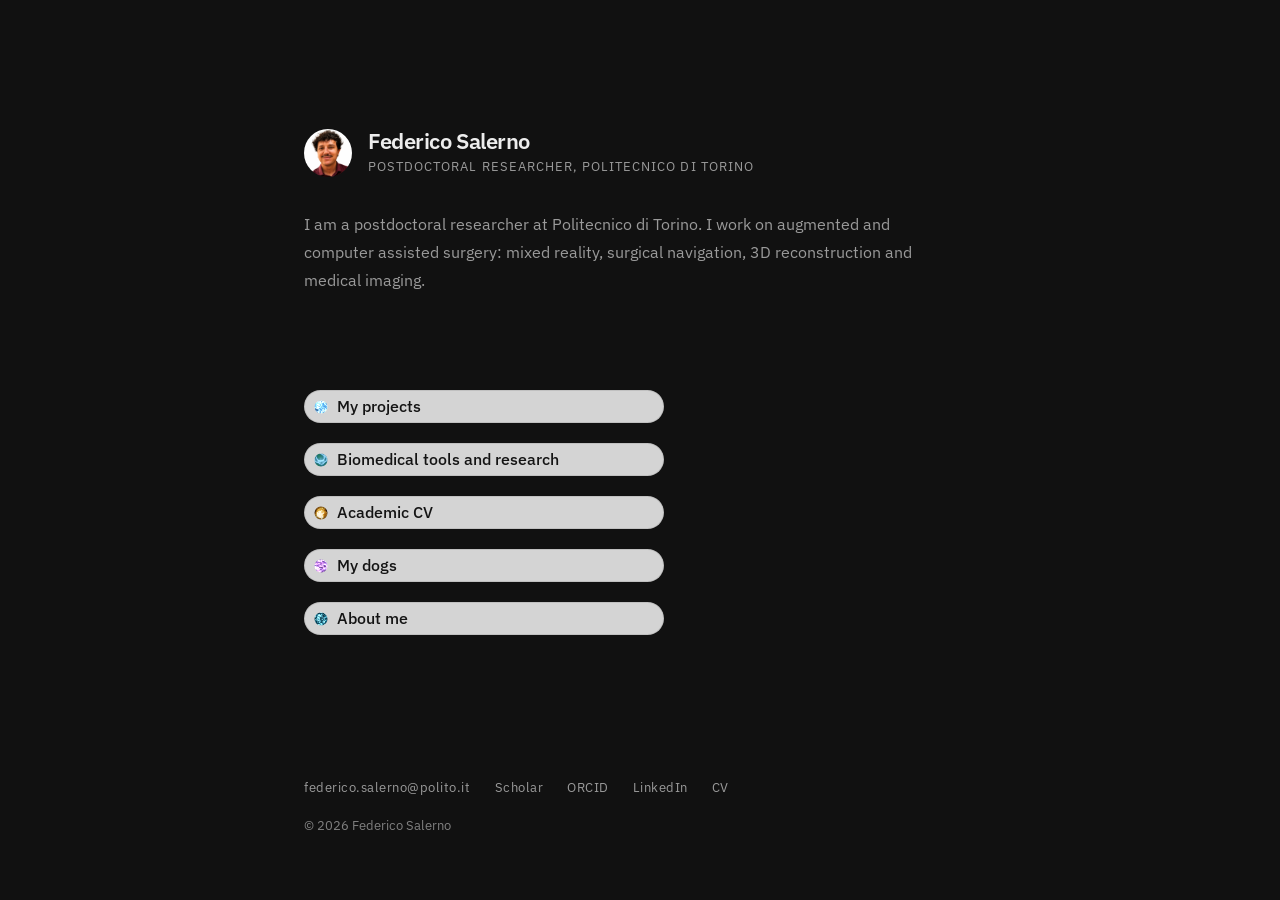
==== commit 5026dec0: "Link the Google Scholar profile instead of an author search" ====
--- a/index.html
+++ b/index.html
@@ -50,7 +50,8 @@
         "affiliation": { "@id": "https://federicosalerno.phd/#polito" },
         "sameAs": [
           "https://orcid.org/0000-0001-5282-9513",
-          "https://www.linkedin.com/in/f-salerno"
+          "https://www.linkedin.com/in/f-salerno",
+          "https://scholar.google.com/citations?user=8L0Gc0IAAAAJ"
         ]
       }
     ]
@@ -959,7 +960,7 @@
 <footer class="foot" id="foot">
   <ul class="contacts">
     <li><a href="mailto:federico.salerno@polito.it">federico.salerno@polito.it</a></li>
-    <li><a href="https://scholar.google.com/citations?hl=en&amp;view_op=search_authors&amp;mauthors=Federico+Salerno+Politecnico+di+Torino" target="_blank" rel="noopener">Scholar</a></li>
+    <li><a href="https://scholar.google.com/citations?user=8L0Gc0IAAAAJ" target="_blank" rel="noopener">Scholar</a></li>
     <li><a href="https://orcid.org/0000-0001-5282-9513" target="_blank" rel="noopener">ORCID</a></li>
     <li><a href="https://www.linkedin.com/in/f-salerno" target="_blank" rel="noopener">LinkedIn</a></li>
     <li><a href="/federico_salerno_cv.pdf" target="_blank" rel="noopener">CV</a></li>
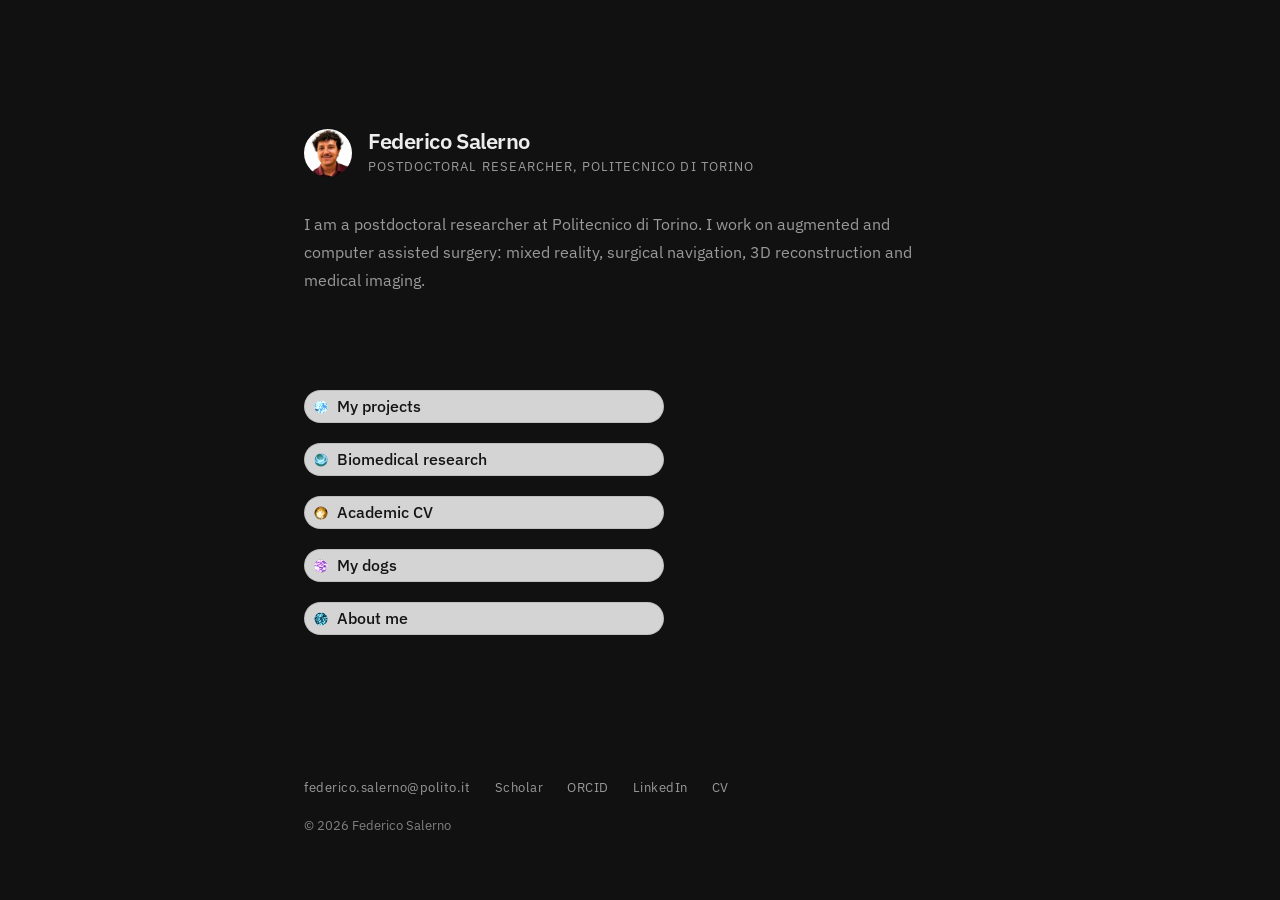
==== commit 1a931e93: "Rename the Biomedical section to Biomedical research" ====
--- a/index.html
+++ b/index.html
@@ -949,7 +949,7 @@
   <nav aria-label="Sections">
     <ul class="list" id="sections">
       <li><a class="row" href="/projects.html" style="--i:0;--orb:#4f9cf5" data-orb="water"><i class="orb" aria-hidden="true"><i class="orb-a"></i><i class="orb-b"></i></i>My projects</a></li>
-      <li><a class="row" href="/biomedical.html" style="--i:1;--orb:#1e8c72" data-orb="breath"><i class="orb" aria-hidden="true"><i class="orb-a"></i><i class="orb-b"></i></i>Biomedical tools and research</a></li>
+      <li><a class="row" href="/biomedical.html" style="--i:1;--orb:#1e8c72" data-orb="breath"><i class="orb" aria-hidden="true"><i class="orb-a"></i><i class="orb-b"></i></i>Biomedical research</a></li>
       <li><a class="row" href="/cv.html" style="--i:2;--orb:#b56a12" data-orb="ember"><i class="orb" aria-hidden="true"><i class="orb-a"></i><i class="orb-b"></i></i>Academic CV</a></li>
       <li><a class="row" href="/dogs.html" style="--i:3;--orb:#9b7cf0" data-orb="aurora"><i class="orb" aria-hidden="true"><i class="orb-a"></i><i class="orb-b"></i></i>My dogs</a></li>
       <li><a class="row" href="/about.html" style="--i:4;--orb:#0a7ea8" data-orb="spark"><i class="orb" aria-hidden="true"><i class="orb-a"></i><i class="orb-b"></i></i>About me</a></li>
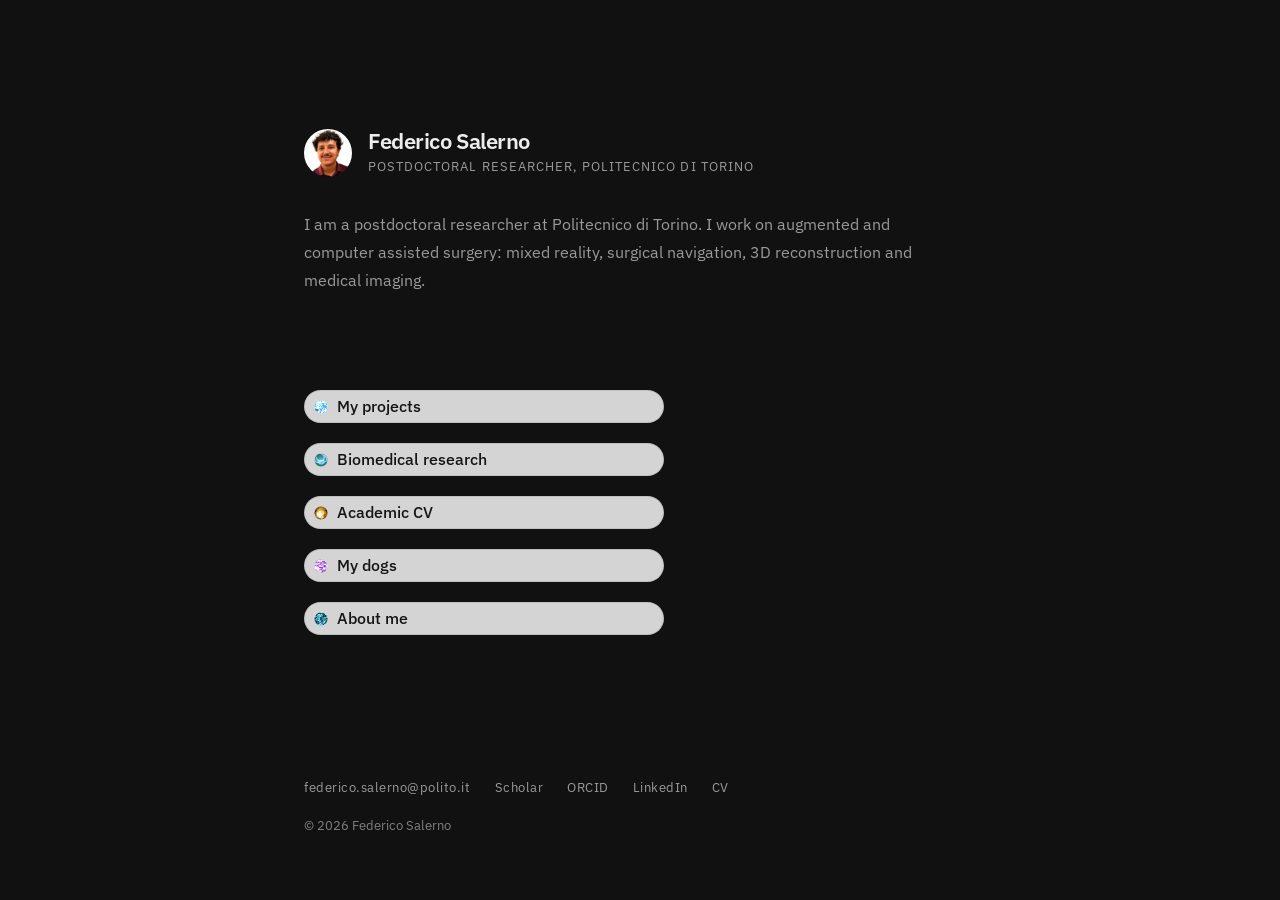
==== commit 59526af0: "Remove page transitions, row entrances and the projects morph" ====
--- a/index.html
+++ b/index.html
@@ -296,13 +296,6 @@
       font-family:var(--ff);text-decoration:none;
       font-size:var(--fs-btn);font-weight:500;line-height:var(--row-lh);
       transition:background-color var(--row-ease),color var(--row-ease),transform var(--row-ease);
-      /* the entrance kept from the quiet list: opacity and transform only, and the resting
-         state is the plain one, so with animations off nothing is ever left hidden */
-      /* backwards, not both: a filled animation keeps its last keyframe applied for ever
-         and an animated property beats a normal declaration, so with fill-mode both the
-         transform:none of the last frame silently killed the hover scale */
-      animation:idx-rise .55s var(--idx-ease) backwards;
-      animation-delay:calc(var(--i, 0) * 70ms);
     }
     /* the mark in the left margin: a dot on the centre of the left cap of the pill,
        decoration only. The cap is a semicircle of radius --row-h/2, so its centre is at
@@ -355,8 +348,7 @@
        returns to its first frame. The GPU has it for nothing, in a layer the compositor
        already owns and never asks the page to paint. So the canvas is the mark: it is
        transparent outside the disc, which the shader cuts out with a one-pixel feather;
-       it is scaled with .orb by the growth of the hover; when a page transition clones the
-       row, hatch.js copies its pixels into the copy; and while the transition runs, or the
+       it is scaled with .orb by the growth of the hover; and while a gesture runs, or the
        tab is hidden, or the list is off screen, it holds its last frame.
        WHAT STAYS HERE, and why. The colour on .orb and the two layers below are the mark
        where WebGL is missing: a flat disc with a flat shape moving in it, the second pass
@@ -435,19 +427,6 @@
     @media (hover:none){
       a.row:hover .orb{transform:translateY(-50%)}
     }
-    /* and while a page is on the move the orb is held at rest with everything else.
-       hatch.css does this for fill, ink, lift and the mark of every band of the site, but
-       it can only reach a mark that is a ::before, and this page's is an element: without
-       this twin, a pointer resting where a row is about to come back -- the Back band
-       sits over this list -- grows the orb on glide's .42s behind halves that carry it at
-       rest, and the two are a step apart on the last frame of the close, which is the
-       worst frame there is to put one on. It is let go in the same frame the halves come
-       off, so what would have been a pop is the ordinary hover arriving on its own curve.
-       The copy inside the halves is not addressed here and must not be: hatch.js measures
-       the real orb in the frame of the cut and freezes that matrix onto it. */
-    html:active-view-transition-type(hatch) a.row:is(:hover,:focus-visible) .orb{
-      transform:translateY(-50%) !important;
-    }
     /* the two layers: 220% of the circle and centred on it, so at any drift, tilt or spin
        the shape still covers the clip and its own box edge is never in shot. No radius on
        them: the roundness of the mark belongs to .orb, the layers are rectangles and
@@ -625,10 +604,6 @@
        costs nothing now: no filtered layer to re-rasterise while a band is being scaled
        by the hover. The negative fill stays in the sheet under data-hover="wipe" and
        data-hover="spring" if it is ever wanted back. */
-    @keyframes idx-rise{
-      from{opacity:0;transform:translateY(10px)}
-      to{opacity:1;transform:none}
-    }
 
     /* the canonical section mark, identical on every page: .foot-inner */
     .foot-inner::before{
@@ -920,13 +895,8 @@
     }
   </style>
   <link rel="stylesheet" href="/assets/css/glide.css">
-  <!-- hatch.js is deliberately synchronous: pagereveal fires before the first render of the new page, and a deferred script would arrive too late to set it up. -->
-  <link rel="stylesheet" href="/assets/css/hatch.css">
-  <script src="/assets/js/hatch.js"></script>
-  <link rel="expect" href="#foot" blocking="render">
-  <!-- render-blocked on the footer: the arriving page is not painted, and its transition does not start, until the document is whole -- so the window opens on a finished page and the band it will close back into already has a rectangle. -->
 </head>
-<body data-hover="glide" data-hatch="v">
+<body data-hover="glide">
 <a class="skip" href="#sections">Skip to the list of sections</a>
 
 <main class="wrap">
@@ -1067,7 +1037,7 @@
 </script>
 
 <script src="/assets/js/mesh-field.js" defer></script>
-<!-- the fluid in the five orbs: a fragment shader per row, see the note on .orb in the sheet above. Deferred like the lattice; it boots at once and only its loop stands aside for the hatch. -->
+<!-- the fluid in the five orbs: a fragment shader per row, see the note on .orb in the sheet above. Deferred like the lattice. -->
 <script src="/assets/js/orbs.js" defer></script>
 <script src="/assets/js/glide.js" defer></script>
 </body>
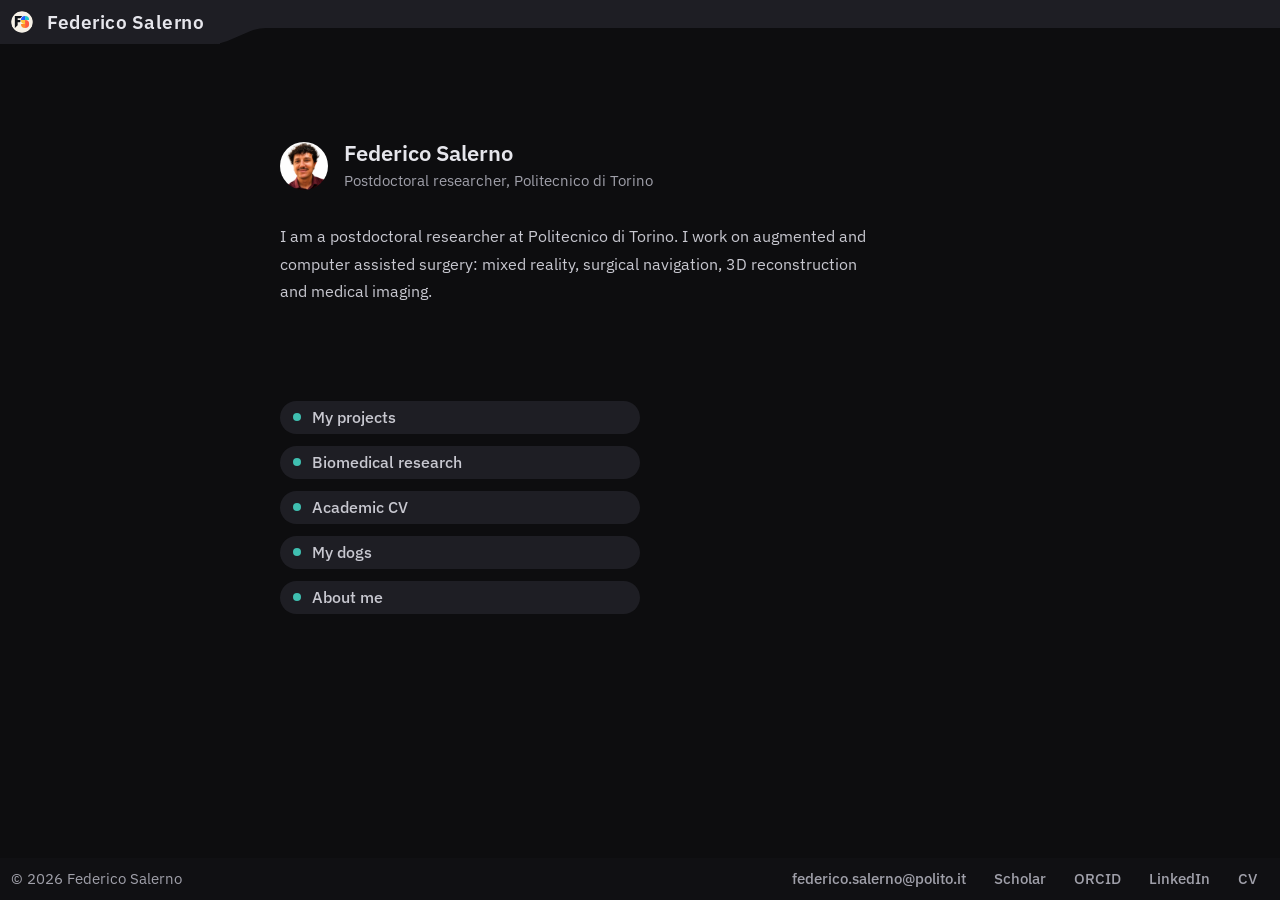
==== commit ba83a8d4: "Restyle home, about and projects in the SlantUI language" ====
--- a/index.html
+++ b/index.html
@@ -63,846 +63,76 @@
   <link rel="preconnect" href="https://fonts.googleapis.com">
   <link rel="preconnect" href="https://fonts.gstatic.com" crossorigin>
   <link href="https://fonts.googleapis.com/css2?family=IBM+Plex+Sans:wght@400;500;600&display=swap" rel="stylesheet">
+  <link rel="stylesheet" href="/assets/css/slant.css">
   <style>
+    /* the home only: the avatar and the portrait it opens, the role line, the bio.
+       Everything else is /assets/css/slant.css */
     :root{
-      --bg:#111111;
-      --text:#ededed;
-      --muted:#9a9a9a;
-
-      /* with no hue in the palette the accent is only a light grey: it marks a rule,
-         a dot or a number, never a colour */
-      --accent:#c4c4c4;
-
-      /* One single soft light grey fill for every row, band and button, with near black
-         ink on it, contrast 11.4:1. Not pure white: five white slabs on a dark page glare,
-         #d4d4d4 is a step down and sits quietly while staying unmistakably a filled
-         object. The hovered row is the one that brightens, to #ebebeb, so the light is
-         spent on the row being chosen and not on all five at rest. */
-      --btn:#d4d4d4;
-      --on-btn:#141414;
-      --btn-line:rgba(20,20,20,0.10);
-      --btn-sel:#ebebeb;
-      --on-btn-sel:#141414;
-      --btn-press:#bfbfbf;
-      /* the left bar of a row: dark on the light fill, and well clear of the first letter,
-         the bar sits at --s2 and the text starts at --row-pad-l, 13 px of air between */
-      --bar-col:#141414;
-      --bar-w:3px;
-      --bar-w-hover:5px;
-      --bar-h:56%;
-      --bar-h-hover:74%;
-      --row-pad-l:var(--s4);
-      /* bands: minimum height, vertical padding and line height of every row */
-      --row-h:33px;
-      --row-pad-y:3px;
-      --row-lh:1.15;
-      /* the border of a band. An absolutely placed mark is offset from the padding
-         edge, one border in from the outer edge the cap's radius is drawn from, so
-         the mark's offset takes this off to sit on the cap's true centre */
-      --band-bw:1px;
-      /* how long a band is. It used to be the whole measure, 672 px of pill for two
-         words of label; a band is now this wide and no wider, on the left edge of the
-         column where the eye starts a line. .row takes min(100%, --band-w), so at 375 px,
-         where the column is 327, the band is the column. One number to tune. */
-      --band-w:360px;
-
-      --ff:'IBM Plex Sans',system-ui,-apple-system,sans-serif;
-
-      --s1:8px; --s2:16px; --s3:24px; --s4:32px;
-      --s5:48px; --s6:64px; --s7:96px; --s8:128px;
-
-      /* three type steps only */
-      --fs-s:0.8125rem;
-      --fs-m:1rem;
-      --fs-l:1.375rem;
-      /* Rows and buttons carry the main navigation of the site, so their text is never
-         smaller than the running body copy: it is the body size itself, 16 px. The old
-         "one step below body" rule inverted the hierarchy and is gone; a band is made slim
-         by --row-h and by its padding, never by shrinking its type. */
-      --fs-btn:1rem;
-
-      /* the section mark: a short tick at the head of a block, the one separator of the
-         site. Never a rule across the page. */
-      --sep-w:24px;
-      --sep-col:#3d3d3d;
-      --radius:7px;
-      /* A thing you press is fully rounded: every row, button and chip ends in two
-         semicircles instead of corners, so the shape itself says "press me". --radius
-         stays for the surfaces that HOLD something -- a photo, a panel, a long
-         paragraph -- where a full round would bite into the content. */
-      --pill:999px;
-      /* the mark in the left margin of a band: a dot, sitting on the centre of the left
-         cap, so band and mark share one centre and the dot grows without drifting.
-         On the home the dot is an orb with something moving inside it (see .orb below),
-         and a moving thing needs room to be read at a glance: 14 and 17 where the flat dot
-         of the other pages is 9 and 12. The size is not cosmetic. A shape that covers
-         half the disc is 6 px across at 12 and 7 px at 14, and a shape that travels a
-         fifth of the disc moves 2.4 px against 2.8: at this size every tenth of a
-         millimetre of amplitude is the difference between an animation you see from a
-         metre away and one you only find by putting your nose on the screen. 14 is a
-         sixth more than the 12 it was, which is what the fluid needed to be seen at all
-         from a reading distance; 17 is what the flat fallback grows to, and glide.css
-         grows the orb on its own factor instead (--g-bar 1.34, about 19). The centre
-         stays on the centre of the left cap at every size, because both the dot and the
-         orb are placed by (--row-h - --dot)/2 less the border and grow from their own
-         middle. */
-      --dot:14px;
-      --dot-hover:17px;
-      /* air between two bands of an index */
-      --row-gap:20px;
-      /* the curve of the entrance, the one animation kept from the quiet list */
-      --idx-ease:cubic-bezier(.22,1,.36,1);
-      /* one duration and easing for fill, ink, bar and size: the snap */
-      --row-ease:.12s ease;
-      /* the growth of the plain hover, the one this page shows with no data-hover on the
-         <body>: a little, from the row's own centre, and the press settles it back almost
-         to rest. Under data-hover="glide" both are held at 1 by glide.css, which grows the
-         row on scale instead, so the transform rules below are inert there by design:
-         one mechanism moves the size of a band, never two. */
-      --row-scale:1.018;
-      --row-scale-press:1.004;
-
-      /* the portrait: how wide it opens, and the two curves of the journey. The way in is
-         the curve of the rows; the way out is shorter and drier, the same rule the quote
-         card follows */
-      --portrait-size:min(72vmin,420px);
-      --portrait-in:.52s var(--idx-ease);
-      --portrait-out:.34s cubic-bezier(.4,0,.2,1);
-
-      --measure:720px;
-    }
-    *,*::before,*::after{box-sizing:border-box;margin:0;padding:0}
-    html{-webkit-text-size-adjust:100%}
-    body{
-      background:var(--bg);
-      color:var(--text);
-      font-family:var(--ff);
-      font-size:16px;
-      line-height:1.65;
-      -webkit-font-smoothing:antialiased;
-      display:flex;flex-direction:column;min-height:100vh;
-    }
-    a{color:inherit}
-    :focus-visible{outline:2px solid var(--text);outline-offset:3px}
-    .skip{position:absolute;left:-9999px;top:0}
-    .skip:focus{left:var(--s3);top:var(--s3);z-index:5;background:var(--bg);color:var(--text);padding:var(--s1) var(--s2);border-radius:var(--pill);text-decoration:none;outline:2px solid var(--accent)}
-
-    .wrap{width:100%;max-width:var(--measure);margin:0 auto;padding:var(--s8) var(--s3) var(--s6);flex:1 0 auto}
-
-    .id{display:flex;align-items:center;gap:var(--s2)}
+      --avatar:48px;
+      /* the avatar enlarged: the short side of the screen less the veil's padding, the
+         stage's and the title bar, so its window fits either way round; 560 at most */
+      --portrait:min(calc(100vmin - 2 * var(--sp-4) - 2 * var(--slot) - var(--win-h)),560px);
+    }
+    .id{display:flex;align-items:center;gap:var(--sp-4)}
+    /* the avatar is a button that opens the portrait; round like the photo it holds */
+    .avatar-btn{
+      position:relative;
+      flex:none;
+      display:block;
+      border-radius:var(--round);
+      cursor:zoom-in;
+    }
     .avatar{
-      width:48px;height:48px;border-radius:50%;
-      object-fit:cover;object-position:center 20%;
-      display:block;background:#1b1b1b;flex-shrink:0;
-    }
-
-    /* ---- The portrait ----------------------------------------------------------
-       At 48 px the face is a stamp, not a photograph. A click opens it: the same image
-       travels from the stamp to the middle of the page and grows, and it stays a circle
-       the whole way -- the scale is uniform, so a round crop stays round and the only
-       thing that changes about the picture is its size. One move only, on the curve of
-       the rows, and nothing else on the page shifts. The stamp is
-       hidden while the picture is out, so there is never a second face. Click anywhere,
-       Escape or a scroll puts it back exactly where it came from. */
-    .avatar-btn{
-      appearance:none;-webkit-appearance:none;
-      border:0;padding:0;background:none;
-      display:block;flex-shrink:0;line-height:0;
-      border-radius:50%;cursor:zoom-in;
-      transition:transform var(--row-ease),box-shadow var(--row-ease);
-    }
-    /* the only sign that it can be opened: it lifts by three pixels of width and takes a
-       thin ring, the same restraint as a hovered row */
-    .avatar-btn:hover{
-      transform:scale(1.06);
-      box-shadow:0 0 0 1px var(--bg),0 0 0 3px color-mix(in srgb,var(--accent) 34%,transparent);
-    }
-    .avatar-btn:active{transform:scale(1.02)}
-
-    .portrait{
-      --pt:var(--portrait-in);
-      position:fixed;inset:0;z-index:40;
-      display:grid;place-items:center;padding:var(--s4);
-    }
-    .portrait[hidden]{display:none}
-    .portrait.is-closing{--pt:var(--portrait-out)}
-    .portrait-veil{
-      position:absolute;inset:0;cursor:zoom-out;
-      background:color-mix(in srgb,var(--bg) 86%,transparent);
-      -webkit-backdrop-filter:blur(7px);backdrop-filter:blur(7px);
-      opacity:0;transition:opacity var(--pt);
-    }
-    .portrait.is-open .portrait-veil{opacity:1}
-    .portrait-frame{
-      position:relative;display:flex;flex-direction:column;align-items:center;
-      gap:var(--s2);cursor:zoom-out;
-    }
+      flex:none;
+      width:var(--avatar);
+      height:var(--avatar);
+      border-radius:var(--round);
+      object-fit:cover;
+      background:var(--control);
+    }
+    /* the photo covers the button, so the keyboard ring is drawn on a layer above it */
+    .avatar-btn::after{
+      content:"";
+      position:absolute;
+      inset:0;
+      border-radius:inherit;
+      pointer-events:none;
+    }
+    .avatar-btn:focus-visible::after{box-shadow:inset 0 0 0 var(--ring) var(--accent-text)}
+    .role{
+      margin-top:var(--sp-1);
+      font-size:var(--fs-sm);
+      line-height:var(--lh);
+      color:var(--text-3);
+    }
+    .bio{margin-top:var(--slot);max-width:var(--prose)}
+    /* the portrait's window: a title bar and a stage, no command. A click anywhere closes it */
+    .portrait{cursor:zoom-out}
+    .portrait .win{width:auto}
+    .portrait .win-stage{padding:var(--slot)}
     .portrait-img{
-      display:block;
-      width:var(--portrait-size);height:var(--portrait-size);
-      object-fit:cover;object-position:center 20%;
-      /* the 48 px file underneath: while the large one is still on the wire the frame is
-         never empty, and the swap happens under the same pixels */
-      background:#1b1b1b url("/assets/avatar.jpg") center/cover no-repeat;
-      border-radius:50%;
-      transform-origin:top left;
-      transition:transform var(--pt);
-    }
-    .portrait-cap{
-      font-size:var(--fs-s);letter-spacing:0.08em;text-transform:uppercase;
-      color:var(--muted);text-align:center;
-      opacity:0;transition:opacity .28s ease;
-    }
-    /* it arrives after the picture has settled, not with it */
-    .portrait.is-open .portrait-cap{opacity:1;transition-delay:.24s}
-    h1{font-size:var(--fs-l);font-weight:600;letter-spacing:-0.02em;line-height:1.2}
-    .role{
-      font-size:var(--fs-s);
-      letter-spacing:0.08em;
-      text-transform:uppercase;
-      color:var(--muted);
-      margin-top:2px;
-    }
-    .bio{margin-top:var(--s4);max-width:62ch;color:var(--muted);font-size:var(--fs-m);line-height:1.75}
-
-    /* ---- The index -------------------------------------------------------------
-       Back to filled rows, which is the form Federico chose after seeing the alternatives:
-       five solid light bands with dark ink, a dark bar in the left margin, no outline and
-       no ornament inside them. What the detours left behind is kept: the bands are slimmer
-       than they were (--row-h 42 to 36, padding 4 to 3), their text is the size of the body
-       copy and never smaller, the bar is clear of the first letter by 13 px, and the
-       entrance animation written for the quiet list is still here, since it costs nothing
-       and suits a filled row just as well.
-       The fill brightens from #d4d4d4 to #ebebeb with the ink held dark, and the mark in
-       the margin grows a little; the lift of the whole band is glide.css's, on scale, and
-       nothing in this sheet moves the band's size beside it.
-       The band is --band-w long and not the measure: a pill the width of the column was
-       672 px of fill for two words, and a thing you press is the size of what it says. */
-    .list{margin-top:var(--s7);list-style:none}
-    /* --row-gap between bands, 20 px against the 12 they had: rounded off at both ends a
-       band is lighter, and five of them close up read as one slab again. 33 px of ink to
-       20 px of paper is the rhythm of five things to choose from. */
-    .list li + li{margin-top:var(--row-gap)}
-    .row{
-      position:relative;
-      display:flex;align-items:center;justify-content:flex-start;text-align:left;
-      width:min(100%,var(--band-w));
-      min-height:var(--row-h);
-      padding:var(--row-pad-y) var(--s2);
-      padding-left:var(--row-pad-l);
-      background:var(--btn);border:var(--band-bw) solid var(--btn-line);
-      border-radius:var(--pill);
-      color:var(--on-btn);
-      font-family:var(--ff);text-decoration:none;
-      font-size:var(--fs-btn);font-weight:500;line-height:var(--row-lh);
-      transition:background-color var(--row-ease),color var(--row-ease),transform var(--row-ease);
-    }
-    /* the mark in the left margin: a dot on the centre of the left cap of the pill,
-       decoration only. The cap is a semicircle of radius --row-h/2, so its centre is at
-       --row-h/2 from the outer left edge, which is where this sits at every width: an
-       absolute box is offset from the padding edge, so --band-bw comes off.
-       On this page the dot is off: the .orb below stands exactly where it stood and does
-       its job. The rule stays in the sheet, whole, because it is the mark of every other
-       page and of .back and .pdf, and because turning the orbs off is one line. */
-    .row::before{
-      content:"";display:none;position:absolute;top:50%;
-      left:calc((var(--row-h) - var(--dot)) / 2 - var(--band-bw));
-      transform:translateY(-50%);
-      width:var(--dot);height:var(--dot);
-      border-radius:50%;background:var(--bar-col);
-      transition:width var(--row-ease),height var(--row-ease),left var(--row-ease);
-    }
-    /* the plain hover. Under data-hover="glide" the transform here is doubly inert:
-       glide.css writes transform:none on the band from a rule that is heavier as well
-       as later -- its :is() list carries `.gallery li`, so it weighs (0,2,2) against the
-       (0,2,1) of a.row:hover -- and holds --row-scale at 1 in any case, so the only size
-       that moves is glide's scale. Left whole because it is the hover of a <body> with
-       no attribute. */
-    a.row:hover,a.row:focus-visible{background:var(--btn-sel);color:var(--on-btn-sel);outline:none;
-      transform:scale(var(--row-scale))}
-    a.row:hover::before,a.row:focus-visible::before{width:var(--dot-hover);height:var(--dot-hover);left:calc((var(--row-h) - var(--dot-hover)) / 2 - var(--band-bw))}
-
-    /* ---- The mark is alive: five orbs ------------------------------------------
-       The dot in the margin was the same black circle five times. It is now one orb per
-       band, a colour and a temperament each, with a fluid moving inside it -- water, a
-       plasma, an ember, an aurora, a spark -- continuous, never still and never a loop.
-       A pseudo-element cannot have children, so the orb is real markup:
-       <i class="orb"><i class="orb-a"></i><i class="orb-b"></i></i>, aria-hidden, kept out
-       of the pointer's way. .orb is the circle, in the place and at the size the dot had --
-       on the centre of the left cap, so it grows without drifting -- and, for the CSS
-       fallback only, it clips (overflow:hidden plus contain:paint, so nothing inside it
-       can ever invalidate anything outside it); with the fluid drawing the clip comes off,
-       see html.orbs-gl below.
-       THE FLUID IS A SHADER, and this sheet does not draw it. assets/js/orbs.js puts a
-       <canvas class="orb-cv"> inside every .orb, one WebGL context each, and one fragment
-       program -- value noise, four octaves of it, a domain warp, five behaviours picked by
-       a uniform -- draws the disc at four times its size, rim and all, every frame. The
-       reason is the history of this block. The first pass shaded five little spheres and
-       they went. The second drew a flat shape per orb on CSS keyframes -- a level, a disc,
-       a quarter, two bands, a filament -- and, once its three mistakes were undone (a
-       second tone a shade off the first, amplitudes under a pixel, cycles of 8 to 15 s),
-       got them moving where they could be seen. What came back was the fair point that a
-       shape going up and coming down is a shape, whatever its amplitude, and a liquid is
-       a field that never repeats. A field that never repeats is noise, and CSS has no
-       noise: no property animates into one, and a keyframe of it is a picture that
-       returns to its first frame. The GPU has it for nothing, in a layer the compositor
-       already owns and never asks the page to paint. So the canvas is the mark: it is
-       transparent outside the disc, which the shader cuts out with a one-pixel feather;
-       it is scaled with .orb by the growth of the hover; and while a gesture runs, or the
-       tab is hidden, or the list is off screen, it holds its last frame.
-       WHAT STAYS HERE, and why. The colour on .orb and the two layers below are the mark
-       where WebGL is missing: a flat disc with a flat shape moving in it, the second pass
-       exactly, which is a fair mark and not a broken one. orbs.js sets html.orbs-gl the
-       moment its canvases are drawing, and the two rules under .orb switch the fallback
-       off under that class: the fill goes transparent, the layers go display:none, and
-       the canvas is all there is. A class on html and not a state per orb, because the
-       copy a page transition makes of a row is a copy, and a copy that answers the same
-       class the same way is a copy that matches its original. The layers are still what
-       they were -- transform and opacity only, hard stops, one clip, every loop closing on
-       the frame it opened -- and the note on each of the five stands as written, because
-       the fallback is what anyone with WebGL switched off will be reading.
-       Per row the colour arrives inline in --orb and the temperament in data-orb: the five
-       share this whole block and differ only in which keyframes they run -- and, in
-       orbs.js, in which branch of the shader they take, keyed off the same word. */
-    .orb{
-      position:absolute;top:50%;
-      left:calc((var(--row-h) - var(--dot)) / 2 - var(--band-bw));
-      width:var(--dot);height:var(--dot);
-      /* the resting transform is the centring one: hover multiplies it, it never replaces
-         it, which is what keeps the orb on the centre of the cap while it grows */
-      transform:translateY(-50%);
-      border-radius:50%;overflow:hidden;contain:paint;
-      background:var(--orb,var(--bar-col));
-      /* the second tone of each row, and there is only ever one: WHITE, with a twelfth of
-         the row's colour left in it so it still belongs to the row instead of looking like
-         a hole punched in it. The first pass mixed 60% of the tint into 40% white, which on
-         a saturated disc is the same colour one shade up -- perhaps 1.4:1 against its own
-         background -- and at 14 px a shape you cannot separate from the field behind it is
-         a shape that is not there. On a saturated disc, white is the only second tone that
-         survives being 6 px wide. --orb-dk is the exception, and only aurora uses it: two
-         bands crossing each other need to be told apart, and a band that is 35% black is
-         the one way to have the second one read as another band and not as a gap.
-         Derived here and not written out five times, so a colour changed inline in the
-         markup still changes everything. */
-      --orb-lt:color-mix(in oklab,var(--orb,var(--bar-col)) 12%,#fff);
-      --orb-dk:color-mix(in oklab,var(--orb,var(--bar-col)) 65%,#000);
-      pointer-events:none;
-      transition:transform var(--g-out,.3s cubic-bezier(.4,0,.2,1));
-    }
-    /* the canvas of orbs.js: the whole of the disc, block so no baseline gap can open a
-       line under it, and no radius of its own -- the roundness is the shader's, cut with a
-       one-pixel feather, and the clip of .orb sits over it in case. pointer-events is
-       inherited from .orb, so the pointer goes through it as it goes through the mark. */
-    .orb-cv{display:block;width:100%;height:100%}
-    /* the fallback, switched off while the canvases draw. Transparent and not the tint:
-       the canvas is transparent outside the disc, and a tinted circle under it would show
-       as a second rim a pixel wide, the antialiasing of the CSS clip against the shader's
-       own. display:none on the layers and not visibility: a hidden layer on an infinite
-       animation is still an animation the compositor ticks, and five discs have ten. */
-    html.orbs-gl .orb{background:transparent}
-    html.orbs-gl .orb > i{display:none}
-    /* and the clip comes off with it. overflow:hidden on a round box is a rounded mask,
-       and a mask over a composited canvas inside a band that is being scaled by the hover
-       is a layer the compositor has to re-rasterise every frame of that scale, for
-       nothing: the shader already cuts the disc with its own feathered edge and is
-       transparent outside it, and the canvas is exactly the box of .orb, so there is
-       nothing left to clip. contain:paint goes for the same reason, it is a clip by
-       another name. The border-radius stays: on a transparent fill and with overflow
-       visible it clips nothing and paints nothing, and it is what keeps the flat colour
-       orbs.js writes inline on a lost WebGL context a disc and not a square. */
-    html.orbs-gl .orb{overflow:visible;contain:none}
-    /* the growth is glide's, repeated here: glide.css knows .row::before and nothing else,
-       and the orb has taken its place. Same factor, same two curves, in and out. */
-    a.row:is(:hover,:focus-visible) .orb{
-      transform:translateY(-50%) scale(var(--g-bar,1.34));
-      transition:transform var(--g-in,.42s cubic-bezier(.16,.84,.3,1));
-    }
-    /* a finger leaves :hover stuck on whatever it tapped, and glide.css says as much for
-       the lift and for the ::before dot of every other page, in its own (hover:none)
-       block. The orb is this page's dot and needs the same word, or a row that was tapped
-       keeps a mark a third larger than the other four until something else is touched --
-       and if that row is then opened and returned to, it arrives already grown under
-       halves that show it at rest. :focus-visible stays out of it exactly as it does
-       there: a keyboard plugged into a touch screen is still a keyboard. */
-    @media (hover:none){
-      a.row:hover .orb{transform:translateY(-50%)}
-    }
-    /* the two layers: 220% of the circle and centred on it, so at any drift, tilt or spin
-       the shape still covers the clip and its own box edge is never in shot. No radius on
-       them: the roundness of the mark belongs to .orb, the layers are rectangles and
-       sectors and bands that the circle cuts, which is why none of this reads as a ball.
-       Four of the five say what they have to say with a single shape; the second layer of
-       those stays in the markup -- the clone of the page transition copies the orb whole,
-       and a subtree that differs per row is a subtree that will be wrong one day -- and is
-       simply not drawn. breath and aurora are the two that need both.
-       will-change on both layers, permanently: ten small textures promoted once are
-       cheaper than a promotion negotiated on the first frame of a hover, and a layer that
-       is already its own texture does not re-rasterise while the orb is being scaled by
-       the growth or carried across the screen by a page transition. */
-    .orb-a,.orb-b{
-      position:absolute;left:-60%;top:-60%;width:220%;height:220%;
-      will-change:transform,opacity;
-    }
-    [data-orb="water"] .orb-b,
-    [data-orb="ember"] .orb-b{display:none}
-    /* 1. water -- the level in a porthole. The white surface is the whole lower half of the
-       disc: the layer's top edge IS the waterline and it is parked on the middle of the
-       circle (top:50%), everything under it filled solid to the clip. It rides one fifth of
-       the disc up and down -- the layer is 2.2 diameters tall, so a fifth of a diameter is
-       9% of it, which at --dot 14 is 2.8 px of travel each way -- and rolls 8 degrees each
-       side about the top centre of its own box, which is the point of the line you are
-       actually looking at. The box is 2.2 diameters deep, so no roll and no rise can lift
-       its bottom edge into the clip. 4.6s ease-in-out alternate: the level slows at the top
-       and at the bottom the way a level does, the cycle turns round at both ends, and there
-       is no frame where it jumps back. */
-    [data-orb="water"] .orb-a{
-      top:50%;
-      background:var(--orb-lt);
-      transform-origin:50% 0;
-      animation:orb-water 4.6s ease-in-out infinite alternate;
-    }
-    @keyframes orb-water{
-      0%{transform:translateY(9%) rotate(-8deg)}
-      50%{transform:translateY(-3%) rotate(3deg)}
-      100%{transform:translateY(-9%) rotate(8deg)}
-    }
-    /* 2. breath -- a white disc that opens out of the centre, from three tenths of the mark
-       to nine and a half, and goes out in opacity as it reaches the rim while the next one
-       is already being born behind it. Two layers on the same 4.2s keyframes with the
-       second half a cycle late: there is never an empty frame and never a queue, one disc
-       is always leaving as the other arrives. The edge stays hard the whole way -- nothing
-       blurs, the disc simply thins out -- and the growth is the only thing that carries the
-       fade, so the loop restarts at opacity 0, where a restart cannot be seen. The 18%
-       keyframe is the way in: the new disc arrives over 0.75s instead of appearing, which
-       is the difference between a breath and a blink. */
-    [data-orb="breath"] .orb-a,
-    [data-orb="breath"] .orb-b{
-      left:0;top:0;width:100%;height:100%;
-      border-radius:50%;
-      background:var(--orb-lt);
-      animation:orb-breath 4.2s ease-in-out infinite;
-    }
-    [data-orb="breath"] .orb-b{animation-delay:-2.1s}
-    @keyframes orb-breath{
-      0%{transform:scale(.3);opacity:0}
-      18%{opacity:1}
-      100%{transform:scale(.95);opacity:0}
-    }
-    /* 3. ember -- a white quarter of the disc, a full 90 degrees, turning once every 4s.
-       The sector is a conic gradient with hard stops, which makes it a shape and not a
-       shading: one colour for a quarter turn, then nothing, no ramp between them. Its apex
-       is the centre of the mark, because the layer is centred on it. linear and exactly one
-       whole turn per cycle, so the loop closes on the frame it opened and the slice never
-       speeds up, hesitates or jumps. At 15s the old 75-degree slice swept 24 degrees a
-       second, slower than the minute hand of a clock is fast; 90 degrees a second is a
-       thing that turns. */
-    [data-orb="ember"] .orb-a{
-      background:conic-gradient(var(--orb-lt) 0 25%,transparent 25% 100%);
-      animation:orb-spin 4s linear infinite;
-    }
-    /* 4. aurora -- two wide oblique bands, one white and one dark, sliding opposite ways and
-       crossing each other. The bands are a repeating hard-stop gradient down a rotated
-       layer; the layer is four diameters tall, so the white band at 11% is 6.2 px -- nearly
-       half the disc -- and its period at 26% is one whole diameter, which is why there is
-       always a band on the mark and never two competing for it. The travel is exactly one
-       period per cycle, so linear infinite is a slide that never stops, never steps and
-       never shows a seam. The two periods differ (3.2s against 4.4s), so the crossings never
-       fall twice in the same place and the pair never settles into a pattern. The layer is
-       400% here and not 220%: a band shifted by a whole period has to have another one
-       behind it, or the clip would show through at one end. */
-    [data-orb="aurora"] .orb-a{
-      left:-150%;top:-150%;width:400%;height:400%;
-      background:repeating-linear-gradient(to bottom,var(--orb-lt) 0 11%,transparent 11% 26%);
-      animation:orb-aurora-a 3.2s linear infinite;
-    }
-    [data-orb="aurora"] .orb-b{
-      left:-150%;top:-150%;width:400%;height:400%;
-      background:repeating-linear-gradient(to bottom,var(--orb-dk) 0 9%,transparent 9% 24%);
-      animation:orb-aurora-b 4.4s linear infinite;
-    }
-    @keyframes orb-aurora-a{
-      from{transform:rotate(24deg) translateY(0)}
-      to{transform:rotate(24deg) translateY(26%)}
-    }
-    @keyframes orb-aurora-b{
-      from{transform:rotate(24deg) translateY(0)}
-      to{transform:rotate(24deg) translateY(-24%)}
-    }
-    /* 5. spark -- a filament and a satellite, and the second one is there because of the
-       first one's only real flaw. The filament is a hard-stop band 6% of the gradient
-       line, about 2.5 px on the mark: a line, not a glow. It crosses the whole disc on the
-       diagonal in 350 ms at one constant speed, fading up over 60 ms and down over 60 ms
-       so that what you see is a thing travelling and never a light being switched, and it
-       does that four times in a 3.2s cycle -- one pass every 800 ms.
-       WHY A SECOND LAYER. Even at four passes a cycle the filament is out of shot for
-       roughly 450 ms at a time, and a mark that is plainly dead for half a second at a
-       stretch is the same complaint that started all this: nothing is moving in there.
-       The gaps are what makes a spark a spark, so they stay -- but they are no longer
-       empty. .orb-b is a small white disc, four tenths of the mark across, orbiting the
-       centre once per cycle at a constant rate: it is never at rest, it is never in the
-       same place twice within a cycle, and its period is exactly the filament's, so the
-       two never drift into a beat against one another. It rides at 26% of the mark from
-       the centre and its own radius is 20%, so its far edge reaches 46% and the clip
-       never bites it -- it orbits inside the disc, it does not graze the rim.
-       Both loops close on the frame they open: the filament ends its cycle at opacity 0
-       with the transform it will start the next one from, and the satellite travels
-       exactly one whole turn. The filament's transform keyframes sit only at the two ends
-       of each pass, so each crossing interpolates in a straight line at a constant rate
-       and the return to the left-hand side happens in between, at opacity 0, where there
-       is nothing to see. linear all the way, on both: a fade that eases is a fade that
-       pulses, and an orbit that eases is a wobble. */
-    [data-orb="spark"] .orb-a{
-      background:linear-gradient(104deg,transparent 0 47%,var(--orb-lt) 47% 53%,transparent 53% 100%);
-      animation:orb-spark 3.2s linear infinite;
-    }
-    /* the satellite's box is 40% of the mark, placed with its centre 26% above the middle
-       (left:30% puts it on the vertical axis, top:4% lifts it), and the orbit is a plain
-       rotate about a transform-origin moved down onto the centre of the mark: 50% 115% of
-       its own box is exactly that point, so one rotate is one orbit and there is nothing
-       else to animate. */
-    [data-orb="spark"] .orb-b{
-      left:30%;top:4%;width:40%;height:40%;
-      border-radius:50%;
-      background:var(--orb-lt);
-      transform-origin:50% 115%;
-      animation:orb-spark-b 3.2s linear infinite;
-    }
-    @keyframes orb-spark{
-      0%{opacity:0;transform:translate3d(-34%,0,0)}
-      1.9%{opacity:1}
-      9.1%{opacity:1}
-      10.9%{opacity:0;transform:translate3d(34%,0,0)}
-      25%{opacity:0;transform:translate3d(-34%,0,0)}
-      26.9%{opacity:1}
-      34.1%{opacity:1}
-      35.9%{opacity:0;transform:translate3d(34%,0,0)}
-      50%{opacity:0;transform:translate3d(-34%,0,0)}
-      51.9%{opacity:1}
-      59.1%{opacity:1}
-      60.9%{opacity:0;transform:translate3d(34%,0,0)}
-      75%{opacity:0;transform:translate3d(-34%,0,0)}
-      76.9%{opacity:1}
-      84.1%{opacity:1}
-      85.9%{opacity:0;transform:translate3d(34%,0,0)}
-      100%{opacity:0;transform:translate3d(34%,0,0)}
-    }
-    @keyframes orb-spark-b{
-      from{transform:rotate(0)}
-      to{transform:rotate(360deg)}
-    }
-    /* the one move left that more than one of them is built out of */
-    @keyframes orb-spin{from{transform:rotate(0)}to{transform:rotate(360deg)}}
-    a.row:active{background:var(--btn-press);transform:scale(var(--row-scale-press))}
-    a.row:focus-visible{box-shadow:0 0 0 2px var(--bg),0 0 0 4px var(--text)}
-    /* ---- The band is in front of the sheet -------------------------------------
-       For a while the fill was not a colour but the negative of whatever was behind it,
-       invert(1) over the lattice, so the sheet showed through every band. It read the
-       wrong way round: the triangles looked as though they were lying on top of the
-       buttons. A band is a thing you press, so it is solid and it is in front -- plain
-       --btn, --btn-sel when chosen, --btn-press under the finger -- and the lattice runs
-       behind it, where it belongs, and shows in the margins around the column. It also
-       costs nothing now: no filtered layer to re-rasterise while a band is being scaled
-       by the hover. The negative fill stays in the sheet under data-hover="wipe" and
-       data-hover="spring" if it is ever wanted back. */
-
-    /* the canonical section mark, identical on every page: .foot-inner */
-    .foot-inner::before{
-      content:"";display:block;
-      width:var(--sep-w);height:1px;background:var(--sep-col);
-      margin-bottom:var(--s3);
-    }
-
-    .foot{
-      flex-shrink:0;
-      width:100%;max-width:var(--measure);margin:0 auto;
-      padding:0 var(--s3) var(--s6);
-    }
-    .contacts{
-      list-style:none;display:flex;flex-wrap:wrap;gap:var(--s1) var(--s3);
-      font-size:var(--fs-s);letter-spacing:0.04em;
-    }
-    .contacts a{
-      color:var(--muted);text-decoration:none;
-      border-bottom:1px solid transparent;padding-bottom:2px;
-      transition:color .18s ease,border-color .18s ease;
-    }
-    .contacts a:hover{color:var(--text);border-bottom-color:var(--accent)}
-    .copy{margin-top:var(--s2);font-size:var(--fs-s);color:#808080}
-
-    @media (prefers-reduced-motion:reduce){
-      *{transition:none !important;animation:none !important}
-      /* the row keeps the colour change and the bar: no geometry moves, and because the
-         resting state of .row is the plain one the five rows are simply there */
-      .row::before{transform:translateY(-50%) !important}
-      /* the orbs: the * rule above has already stopped every animation, so what is left is
-         a flat coloured circle per row -- which is what they are anyway, once the shape
-         inside stops moving. The layers go, because a slice or a filament halted mid-cycle
-         is a mark that looks broken rather than still; the colour is on .orb itself and
-         stays, so the five rows keep their five colours. With WebGL, orbs.js reads the
-         same preference, draws one frame of its fluid at a fixed second and stops: a still
-         disc with water in it rather than a flat one, because a texture that does not move
-         is not motion, and it is what the mark is. */
-      .orb > i{display:none}
-      a.row:hover,a.row:focus-visible,a.row:active{transform:none !important}
-      /* the portrait still opens, it simply does not travel: it is there, then it is not */
-      .avatar-btn:hover,.avatar-btn:active{transform:none !important}
-    }
-    @media (max-width:600px){
-      .wrap{padding:var(--s6) var(--s3) var(--s5)}
-      .list{margin-top:var(--s5)}
-      .bio{margin-top:var(--s3)}
-      .contacts{gap:var(--s1) var(--s2)}
-    }
-    /* ---- Selecting: the fill arrives from one side -----------------------------
-       The hover was a swap -- the whole band went from --btn to --btn-sel in 120 ms, a
-       flat blink with nothing in it to follow. Now the light enters on the side the bar
-       is on and runs the length of the band, carrying a brighter crest at its front,
-       and leaves the way it came out the far end, in half the time and on a drier curve:
-       the rule the rest of the site already follows for entrances and exits. It takes
-       620 ms, which is slow enough to be watched and short enough not to be waited for,
-       and it travels to 170 per cent of the band, so the crest is past the right border
-       by the end and what is left standing is a clean fill. It is one gradient painted
-       on the element itself: no extra node, nothing laid out, nothing composited that
-       was not already there.
-       The scale of the hover goes: a band that fills has no need to grow as well, and on
-       a band whose fill is a backdrop-filter the resampling of a 1.018 scale is the one
-       thing that can flicker. The press keeps its own answer, a hair smaller and the
-       darker fill at once, so a click is felt and not only seen.
-       To go back: drop data-hover="wipe" from the <body> of this page and what is left
-       is exactly the hover that was here before. */
-    body[data-hover="wipe"]{
-      --sel-in:.62s cubic-bezier(.16,1,.3,1);
-      --sel-out:.34s cubic-bezier(.4,0,.2,1);
-      /* the crest the fill carries at its front: --btn-sel is the fill, this is the
-         lighter edge that runs ahead of it and is what makes the move legible */
-      --sel-lead:#fbfbfb;
-    }
-    body[data-hover="wipe"] .row,
-    body[data-hover="wipe"] .back,
-    body[data-hover="wipe"] .pdf{
-      background-image:linear-gradient(90deg,
-        var(--btn-sel) 0 52%,var(--sel-lead) 72%,var(--btn-sel) 86%,transparent 100%);
-      background-repeat:no-repeat;
-      background-position:right center;
-      background-size:0% 100%;
-      transition:background-size var(--sel-out),color var(--row-ease),transform var(--row-ease),
-                 -webkit-backdrop-filter var(--row-ease),backdrop-filter var(--row-ease);
-    }
-    body[data-hover="wipe"] .row:hover,
-    body[data-hover="wipe"] .row:focus-visible,
-    body[data-hover="wipe"] .back:hover,
-    body[data-hover="wipe"] .back:focus-visible,
-    body[data-hover="wipe"] .pdf:hover,
-    body[data-hover="wipe"] .pdf:focus-visible{
-      /* the colour underneath stays the resting one: the gradient is the only thing that
-         moves, and a band already filled with --btn-sel would have nothing to show */
-      background-color:var(--btn);
-      background-position:left center;
-      background-size:170% 100%;
-      transform:none;
-      transition:background-size var(--sel-in),color var(--row-ease),transform var(--row-ease);
-    }
-    body[data-hover="wipe"] .row::before{
-      transition:width var(--sel-in),height var(--sel-in);
-    }
-    @supports ((backdrop-filter:invert(1)) or (-webkit-backdrop-filter:invert(1))){
-      body[data-hover="wipe"] .row:hover,
-      body[data-hover="wipe"] .row:focus-visible{
-        background-color:color-mix(in srgb,var(--btn) var(--band-fill,62%),transparent);
-        /* and the band no longer brightens as a whole: the one thing that says it is
-           being chosen is the fill running across it */
-        -webkit-backdrop-filter:invert(1) brightness(.891);
-        backdrop-filter:invert(1) brightness(.891);
-      }
-    }
-    body[data-hover="wipe"] .row:active,
-    body[data-hover="wipe"] .back:active,
-    body[data-hover="wipe"] .pdf:active{
-      background-image:linear-gradient(var(--btn-press),var(--btn-press));
-      background-size:100% 100%;
-      transform:scale(.994);
-      transition:none;
-    }
-    @media (prefers-reduced-motion:reduce){
-      /* no travel, just the two states: the band is filled or it is not */
-      body[data-hover="wipe"] .row,
-      body[data-hover="wipe"] .back,
-      body[data-hover="wipe"] .pdf{background-size:0% 100% !important}
-      body[data-hover="wipe"] .row:hover,
-      body[data-hover="wipe"] .row:focus-visible,
-      body[data-hover="wipe"] .back:hover,
-      body[data-hover="wipe"] .back:focus-visible,
-      body[data-hover="wipe"] .pdf:hover,
-      body[data-hover="wipe"] .pdf:focus-visible,
-      body[data-hover="wipe"] .row:active,
-      body[data-hover="wipe"] .back:active,
-      body[data-hover="wipe"] .pdf:active{
-        background-size:100% 100% !important;
-        background-image:linear-gradient(var(--btn-sel),var(--btn-sel)) !important;
-      }
-      body[data-hover="wipe"] .row:active,
-      body[data-hover="wipe"] .back:active,
-      body[data-hover="wipe"] .pdf:active{transform:none !important}
-    }
-    /* ---- Selecting: the band is picked up off the sheet ------------------------
-       The wipe was light crossing a band that never moved, and a band that never moves
-       is a band nothing is happening to. So the enlargement is back and larger, and it
-       is not the effect but the reason for it: the chosen band springs out from its own
-       centre to --sel-grow, 7 px of new band at each end of a 360 px band against the 3
-       the old 1.018 gave, passes 18 per cent beyond and settles once. While it goes, its
-       fill opens: the colour-mix of --btn over the inverted backdrop goes to nothing, so
-       the lattice runs through the chosen band at full strength instead of as a trace
-       under 62 per cent. Opening it does not darken anything -- the band is the negative
-       of its own backdrop, invert(1) brightness(.987) is still a light slab, and the ink
-       keeps its contrast -- and the face the cursor is in is the one the canvas fills
-       hard, so there is always something to see in there. That material is this site's
-       own and no template has it. The mark in the left margin comes up 80 ms late, on a
-       transform and not on its box, which is the only reason a change of size reads as
-       mass and not as a zoom. Nothing new is painted: .row::after is still free.
-       The cost, plainly: a scaled element scales its own backdrop too, so the sheet seen
-       through the band is magnified by the same four per cent -- in register at the
-       centre, out by some 13 px at either end. That is the parallax of a slab held above
-       a surface, which is what the band now is; --sel-grow is where to spend less of it.
-       On .back and .pdf the same rules give the same spring with the plain --btn to
-       --btn-sel step they always had: those are opaque and have no sheet to show.
-       To go back: set data-hover to "wipe" on the <body> for the travelling fill, or drop
-       the attribute for the plain hover underneath. Both are still in this sheet. */
-    body[data-hover="spring"]{
-      --sel-grow:1.04;
-      /* held just under the hover, never back near rest: a press that pulls the edge out
-         from under the pointer can land its mouseup on the <li>, where the click never
-         navigates. Four px of step is felt, and the fill going dark is the real answer */
-      --sel-press:1.028;
---sel-spring:linear(
-      0, 0.009 2%, 0.033 4%, 0.072 6%, 0.123 8%, 0.184 10%, 0.255 12%,
-      0.333 14%, 0.415 16%, 0.502 18%, 0.590 20%, 0.678 22%, 0.765 24%,
-      0.848 26%, 0.925 28%, 0.996 30%, 1.057 32%, 1.108 34%, 1.147 36%,
-      1.171 38%, 1.180 41%, 1.168 44%, 1.138 48%, 1.098 52%, 1.054 56%,
-      1.016 60%, 0.998 62%, 0.986 66%, 0.988 72%, 0.992 80%, 0.996 88%,
-      0.999 94%, 1);
-      /* the travel is over by about 300 ms and the rest is the settle. A pointer running
-         down the list crosses a band every 120 ms or so, and a spring cut off in flight
-         reads as broken in a way a wipe cut short never does, so it cannot be longer.
-         The bezier is the fallback and is a working overshoot on its own, kept shorter
-         because it creeps instead of landing. Out is the drier curve of the portrait and
-         the quote card, in half the time: leaving is not an event. */
-      --sel-in:.46s cubic-bezier(.34,1.32,.52,1);
-      --sel-out:.26s cubic-bezier(.4,0,.2,1);
-      /* the opening of the fill is kept off the spring: a value that overshoots is right
-         for a size and wrong for a colour, which would leave the gamut on the way */
-      --sel-light-in:.34s cubic-bezier(.2,0,0,1);
-      --sel-light-out:.2s ease;
-      --sel-bar:.3s var(--idx-ease,cubic-bezier(.22,1,.36,1));
-      --sel-bar-lag:80ms;
-      /* 5/3 and 74/56: --bar-w-hover over --bar-w, --bar-h-hover over --bar-h, as ratios,
-         because the bar grows on a transform now. calc cannot divide by a length, so they
-         are literals: change the bar in :root and these want changing with it. */
-      --sel-bar-x:1.667;
-      --sel-bar-y:1.321;
-      --sel-press-t:.09s;
-      /* the four knobs of the old hover pointed at this variant instead of fought with a
-         heavier selector: the rules above keep what this block wants from them (the fill
-         opening, the backdrop going to .987, the ink) and lose the geometry, which this
-         block owns. The bar in particular stops growing on its box: a box resizing inside
-         a backdrop-filter surface that is being scaled re-rasters that layer every frame,
-         and it is the one combination here that would stutter. */
-      --row-scale:1;
-      --row-scale-press:1;
-      --bar-w-hover:var(--bar-w,3px);
-      --bar-h-hover:var(--bar-h,56%);
-    }
-    /* the hand damped curve only where linear() exists: a timing function the browser
-       does not know, arriving through a var(), does not fall back -- it invalidates the
-       whole transition and the move becomes a snap */
-    @supports (transition-timing-function:linear(0,1)){
-      body[data-hover="spring"]{--sel-in:.54s var(--sel-spring)}
-    }
-    /* the origin stays at the centre of the box, which is the initial value: anchored at
-       one end the band would grow into the page instead of out of it */
-    body[data-hover="spring"] .row,
-    body[data-hover="spring"] .back,
-    body[data-hover="spring"] .pdf{
-      transition:transform var(--sel-out),
-                 background-color var(--sel-light-out),color var(--sel-light-out),
-                 -webkit-backdrop-filter var(--sel-light-out),
-                 backdrop-filter var(--sel-light-out);
-    }
-    body[data-hover="spring"] .row:hover,
-    body[data-hover="spring"] .row:focus-visible,
-    body[data-hover="spring"] .back:hover,
-    body[data-hover="spring"] .back:focus-visible,
-    body[data-hover="spring"] .pdf:hover,
-    body[data-hover="spring"] .pdf:focus-visible{
-      /* only the geometry and the time the opening is given: not one colour is written
-         here, so the band opens on the site's own hover rule, and nothing outranks the
-         press */
-      transform:scale(var(--sel-grow));
-      transition:transform var(--sel-in),
-                 background-color var(--sel-light-in),color var(--sel-light-in),
-                 -webkit-backdrop-filter var(--sel-light-in),
-                 backdrop-filter var(--sel-light-in);
-    }
-    /* the bar is inside the band, so the spring already carries it: what it adds is its
-       own growth, late, on the curve of the entrances */
-    body[data-hover="spring"] .row::before{transition:transform var(--sel-out)}
-    body[data-hover="spring"] .row:hover::before,
-    body[data-hover="spring"] .row:focus-visible::before{
-      transform:translateY(-50%) scale(var(--sel-bar-x),var(--sel-bar-y));
-      transition:transform var(--sel-bar) var(--sel-bar-lag);
-    }
-    /* a finger leaves :hover stuck on whatever it tapped, and at four per cent with the
-       sheet running through it a band left chosen is unmistakable. On a touch pointer the
-       light and the press stay and the geometry goes; the keyboard is deliberately not in
-       here, which is why :focus-visible is left out */
-    @media (hover:none){
-      body[data-hover="spring"] .row:hover,
-      body[data-hover="spring"] .back:hover,
-      body[data-hover="spring"] .pdf:hover{transform:none}
-      body[data-hover="spring"] .row:hover::before{transform:translateY(-50%)}
-    }
-    body[data-hover="spring"] .row:active,
-    body[data-hover="spring"] .back:active,
-    body[data-hover="spring"] .pdf:active{
-      /* a press is not an animation, it is under the finger now: 90 ms and dry. Letting
-         go hands the band back to the spring from wherever it had got to, so the release
-         is the button pushing back */
-      transform:scale(var(--sel-press));
-      transition:transform var(--sel-press-t) cubic-bezier(.4,0,.2,1),
-                 background-color var(--sel-press-t) linear,
-                 color var(--sel-press-t) linear,
-                 -webkit-backdrop-filter var(--sel-press-t) linear,
-                 backdrop-filter var(--sel-press-t) linear;
-    }
-    @media (prefers-reduced-motion:reduce){
-      /* the two states and nothing between them: the chosen band is the open one, the
-         pressed band is the dark one, and the geometry of the column never changes */
-      body[data-hover="spring"] .row,
-      body[data-hover="spring"] .row:hover,
-      body[data-hover="spring"] .row:focus-visible,
-      body[data-hover="spring"] .row:active,
-      body[data-hover="spring"] .back,
-      body[data-hover="spring"] .back:hover,
-      body[data-hover="spring"] .back:focus-visible,
-      body[data-hover="spring"] .back:active,
-      body[data-hover="spring"] .pdf,
-      body[data-hover="spring"] .pdf:hover,
-      body[data-hover="spring"] .pdf:focus-visible,
-      body[data-hover="spring"] .pdf:active{transform:none !important}
-      body[data-hover="spring"] .row:hover::before,
-      body[data-hover="spring"] .row:focus-visible::before{
-        transform:translateY(-50%) scale(var(--sel-bar-x),var(--sel-bar-y)) !important;
-      }
+      width:var(--portrait);
+      height:var(--portrait);
+      border-radius:var(--round);
+      object-fit:cover;
+      background:var(--control);
     }
   </style>
-  <link rel="stylesheet" href="/assets/css/glide.css">
 </head>
-<body data-hover="glide">
+<body>
 <a class="skip" href="#sections">Skip to the list of sections</a>
+
+<header class="titlebar">
+  <div class="tbar-brand">
+    <a class="tbar-mark" href="/" aria-label="Home"><img src="/assets/icon.svg" alt="" width="22" height="22"></a>
+    <span class="tbar-name"><b>Federico Salerno</b></span>
+  </div>
+</header>
 
 <main class="wrap">
   <header>
     <div class="id">
-      <button class="avatar-btn" type="button" aria-label="Enlarge the portrait">
+      <button class="avatar-btn" type="button" aria-label="Enlarge the portrait" aria-haspopup="dialog" aria-controls="portrait">
         <img class="avatar" src="/assets/avatar.jpg" alt="Federico Salerno" width="48" height="48">
       </button>
       <div>
@@ -918,127 +148,67 @@
 
   <nav aria-label="Sections">
     <ul class="list" id="sections">
-      <li><a class="row" href="/projects.html" style="--i:0;--orb:#4f9cf5" data-orb="water"><i class="orb" aria-hidden="true"><i class="orb-a"></i><i class="orb-b"></i></i>My projects</a></li>
-      <li><a class="row" href="/biomedical.html" style="--i:1;--orb:#1e8c72" data-orb="breath"><i class="orb" aria-hidden="true"><i class="orb-a"></i><i class="orb-b"></i></i>Biomedical research</a></li>
-      <li><a class="row" href="/cv.html" style="--i:2;--orb:#b56a12" data-orb="ember"><i class="orb" aria-hidden="true"><i class="orb-a"></i><i class="orb-b"></i></i>Academic CV</a></li>
-      <li><a class="row" href="/dogs.html" style="--i:3;--orb:#9b7cf0" data-orb="aurora"><i class="orb" aria-hidden="true"><i class="orb-a"></i><i class="orb-b"></i></i>My dogs</a></li>
-      <li><a class="row" href="/about.html" style="--i:4;--orb:#0a7ea8" data-orb="spark"><i class="orb" aria-hidden="true"><i class="orb-a"></i><i class="orb-b"></i></i>About me</a></li>
+      <li><a class="row" href="/projects.html">My projects</a></li>
+      <li><a class="row" href="/biomedical.html">Biomedical research</a></li>
+      <li><a class="row" href="/cv.html">Academic CV</a></li>
+      <li><a class="row" href="/dogs.html">My dogs</a></li>
+      <li><a class="row" href="/about.html">About me</a></li>
     </ul>
   </nav>
 </main>
 
 <footer class="foot" id="foot">
-  <ul class="contacts">
-    <li><a href="mailto:federico.salerno@polito.it">federico.salerno@polito.it</a></li>
-    <li><a href="https://scholar.google.com/citations?user=8L0Gc0IAAAAJ" target="_blank" rel="noopener">Scholar</a></li>
-    <li><a href="https://orcid.org/0000-0001-5282-9513" target="_blank" rel="noopener">ORCID</a></li>
-    <li><a href="https://www.linkedin.com/in/f-salerno" target="_blank" rel="noopener">LinkedIn</a></li>
-    <li><a href="/federico_salerno_cv.pdf" target="_blank" rel="noopener">CV</a></li>
-  </ul>
-  <p class="copy">© 2026 Federico Salerno</p>
+  <div class="foot-inner">
+    <ul class="contacts">
+      <li><a href="mailto:federico.salerno@polito.it">federico.salerno@polito.it</a></li>
+      <li><a href="https://scholar.google.com/citations?user=8L0Gc0IAAAAJ" target="_blank" rel="noopener">Scholar</a></li>
+      <li><a href="https://orcid.org/0000-0001-5282-9513" target="_blank" rel="noopener">ORCID</a></li>
+      <li><a href="https://www.linkedin.com/in/f-salerno" target="_blank" rel="noopener">LinkedIn</a></li>
+      <li><a href="/federico_salerno_cv.pdf" target="_blank" rel="noopener">CV</a></li>
+    </ul>
+    <p class="copy">© 2026 Federico Salerno</p>
+  </div>
 </footer>
 
-
-<div class="portrait" id="portrait" role="dialog" aria-modal="true"
-     aria-label="Portrait of Federico Salerno" tabindex="-1" hidden>
-  <div class="portrait-veil"></div>
-  <figure class="portrait-frame">
-    <img class="portrait-img" alt="Federico Salerno" width="960" height="960">
-    <figcaption class="portrait-cap">Click anywhere to close</figcaption>
-  </figure>
-</div>
+<dialog class="veil portrait" id="portrait" aria-label="Portrait of Federico Salerno">
+  <div class="win">
+    <div class="win-bar">
+      <div class="win-head"><p class="win-name">Federico Salerno</p></div>
+    </div>
+    <div class="win-stage">
+      <img class="portrait-img" src="/assets/avatar.jpg" data-src="/assets/avatar-960.jpg" alt="Federico Salerno" width="960" height="960" decoding="async">
+    </div>
+  </div>
+</dialog>
 
 <script>
-/* The portrait. Two rectangles and one move: where the stamp is, where the open picture
-   will be, and the same face travelling between them. It is done the cheap way round --
-   the picture is laid out at its final size, then transformed back onto the stamp, and
-   all that is animated is letting that transform go: one compositor property, no layout
-   and no reflow per frame. Every exit recomputes the stamp's rectangle, so a portrait
-   closed after a scroll lands on the face and not on where the face used to be. */
-(function () {
-  var btn = document.querySelector('.avatar-btn');
-  var box = document.getElementById('portrait');
-  if (!btn || !box) return;
-  var thumb = btn.querySelector('.avatar');
-  var img = box.querySelector('.portrait-img');
-  var under = [document.querySelector('main'), document.querySelector('.foot')];
-  var BIG = '/assets/avatar-960.jpg';
-  var calm = window.matchMedia && window.matchMedia('(prefers-reduced-motion:reduce)');
-  var open = false, timer = 0, pre;
-
-  /* fetched at the first sign of interest, so the click itself waits for nothing */
-  function warm() { if (!pre) { pre = new Image(); pre.src = BIG; } }
-  btn.addEventListener('pointerenter', warm, { once: true });
-  btn.addEventListener('focus', warm, { once: true });
-
-  function onStamp() {
-    var a = thumb.getBoundingClientRect(), b = img.getBoundingClientRect();
-    return 'translate(' + (a.left - b.left) + 'px,' + (a.top - b.top) + 'px) scale(' +
-           (a.width / b.width) + ')';
-  }
-  function still() { return !!(calm && calm.matches); }
-  function shut(flag) { for (var i = 0; i < under.length; i++) if (under[i]) under[i].inert = flag; }
-
-  function show() {
-    if (open) return;
-    open = true;
-    clearTimeout(timer);
-    img.removeEventListener('transitionend', settled);
-    if (!img.getAttribute('src')) img.src = BIG;
-    box.classList.remove('is-closing');
-    box.hidden = false;
-    thumb.style.visibility = 'hidden';
-    shut(true);
-    if (still()) { box.classList.add('is-open'); box.focus({ preventScroll: true }); return; }
-    img.style.transition = 'none';
-    img.style.transform = onStamp();
-    void img.offsetWidth;                 /* ... and now the browser believes it is there */
-    img.style.transition = '';
-    box.classList.add('is-open');
-    img.style.transform = '';
-    box.focus({ preventScroll: true });
-  }
-
-  function hide() {
-    if (!open) return;
-    open = false;
-    box.classList.remove('is-open');
-    if (still()) { settled(); return; }
-    box.classList.add('is-closing');
-    img.style.transform = onStamp();
-    img.addEventListener('transitionend', settled);
-    timer = setTimeout(settled, 520);     /* a transitionend can be missed; this cannot */
-  }
-
-  function settled(e) {
-    if (e && e.propertyName !== 'transform') return;
-    clearTimeout(timer);
-    img.removeEventListener('transitionend', settled);
-    box.classList.remove('is-closing');
-    box.hidden = true;                    /* display:none, so there is no transition to leak */
-    img.style.transform = '';
-    thumb.style.visibility = '';
-    shut(false);
-    if (box.contains(document.activeElement) || document.activeElement === document.body) btn.focus();
-  }
-
-  btn.addEventListener('click', function (e) { e.preventDefault(); show(); });
-  /* stopped here on purpose: the lattice behind the veil listens for clicks on the
-     document and would answer with a quote nobody can see */
-  box.addEventListener('click', function (e) { e.stopPropagation(); hide(); });
-  document.addEventListener('keydown', function (e) {
-    if (!open) return;
-    if (e.key === 'Escape' || e.keyCode === 27) { e.stopPropagation(); hide(); }
-    else if (e.key === 'Tab') { e.preventDefault(); box.focus({ preventScroll: true }); }
-  }, true);
-  window.addEventListener('scroll', function () { if (open) hide(); }, { passive: true });
-  window.addEventListener('resize', function () { if (open) hide(); });
+/* the portrait: open on click, close on click, Escape (native to the dialog) or scroll.
+   No animation. The 960 px file is requested on the first hover or focus of the avatar;
+   until it arrives the img keeps showing the 480 px avatar, already in cache. */
+(() => {
+  const btn = document.querySelector('.avatar-btn');
+  const dlg = document.getElementById('portrait');
+  if (!btn || !dlg || typeof dlg.showModal !== 'function') return;
+  const img = dlg.querySelector('img');
+  const big = img.dataset.src;
+  const load = () => { if (img.getAttribute('src') !== big) img.src = big; };
+  const shut = () => { if (dlg.open) dlg.close(); };
+  const ends = ['scroll', 'wheel', 'touchmove'];
+  btn.addEventListener('pointerenter', load, { once: true });
+  btn.addEventListener('focus', load, { once: true });
+  btn.addEventListener('click', () => {
+    load();
+    dlg.showModal();
+    ends.forEach(t => addEventListener(t, shut, { passive: true }));
+  });
+  /* preventDefault keeps mesh-field.js from reading this click as a click on the lattice */
+  dlg.addEventListener('click', e => { e.preventDefault(); shut(); });
+  dlg.addEventListener('close', () => {
+    ends.forEach(t => removeEventListener(t, shut));
+    btn.focus({ preventScroll: true });
+  });
 })();
 </script>
-
 <script src="/assets/js/mesh-field.js" defer></script>
-<!-- the fluid in the five orbs: a fragment shader per row, see the note on .orb in the sheet above. Deferred like the lattice. -->
-<script src="/assets/js/orbs.js" defer></script>
-<script src="/assets/js/glide.js" defer></script>
 </body>
 </html>
--- a/assets/css/slant.css
+++ b/assets/css/slant.css
@@ -0,0 +1,767 @@
+/* SlantUI, sober: ink and teal. The one sheet of the site, identical on all eight pages.
+   Linked BEFORE the <style> of a page, so a page's own rules (the ones no other page needs)
+   win at equal specificity without heavier selectors.
+   Two vocabularies, as in SlantUI: roles (the only place a colour is written) and metrics
+   (lengths, type, times). Every rule below :root names a role or a metric, never a value.
+   Every edge is a step between two fills: no border, outline or ring appears on hover.
+   Nothing moves: a hover, a press or a focus is a colour change of 120 ms, a window opens
+   and closes in one frame. Reference: drafts/slant/SPEC.md (local, not published). */
+
+:root{
+  color-scheme:dark;
+
+  /* ---- roles. Neutrals: SlantUI green-dark (= gold-dark). Accent: teal-dark, the only hue. ---- */
+  --surface-0:#0D0D0F;              /* the page, the stage of a window */
+  --surface-1:#101013;              /* a band fixed to an edge: the status bars */
+  --surface-2:#121216;              /* a strip inside a window: the toolbar */
+  --control:#1E1E24;                /* resting fill: the bands, the rows, Back, the cards */
+  --control-hover:#33333B;          /* the same under the pointer */
+  --control-active:#26262B;         /* the same while pressed */
+  --text-1:#E6E6EC;                 /* titles, the name, a hovered label */
+  --text-2:#C8C8D0;                 /* body copy, a resting label */
+  --text-3:#A0A0AA;                 /* captions, the role line, status bar links */
+  --text-4:#80808A;                 /* labels only, never a sentence */
+  --accent:#3FBFB0;                 /* teal-dark: the dot of a row, the primary button, selection */
+  --accent-hover:#55D1C1;
+  --accent-active:#14A697;
+  --on-accent:#0D0D0F;
+  --accent-text:#3FBFB0;            /* the accent as ink, and the focus ring */
+  --accent-surface:#1D2428;         /* a surface tinted toward the accent: what is current */
+  --accent-surface-hover:#202C2F;
+  --veil:#0D0D0FE6;                 /* surface-0 at 90%: the screen behind a window */
+
+  /* ---- metrics: type. IBM Plex Sans, SlantUI sizes scaled by 16 / 12.5. Five sizes, no sixth ---- */
+  --font:'IBM Plex Sans',system-ui,-apple-system,'Segoe UI',sans-serif;
+  --fs-xs:12.5px;                   /* section label */
+  --fs-sm:14.5px;                   /* notes, status bars, ghost buttons, a window's counter */
+  --fs:16px;                        /* body, rows, Back, card names, a window's title */
+  --fs-brand:18.5px;                /* the name on the band */
+  --fs-h1:22px;                     /* page title */
+  --w:400;
+  --w-mid:500;
+  --w-strong:600;
+  --lh:1.45;                        /* labels and controls */
+  --lh-prose:1.7;                   /* running text */
+  --lh-row:1.15;                    /* inside a row */
+  --lh-h1:1.2;
+  --ls-brand:.2px;
+  --ls-strong:.5px;
+  --ls-label:1px;
+
+  /* ---- metrics: space. 4 / 8 / 12 / 16 inside a component, slot and block between them ---- */
+  --sp-1:4px;
+  --sp-2:8px;
+  --sp-3:12px;
+  --sp-4:16px;
+  --slot:32px;
+  --slot-2:64px;
+  --block:96px;
+  --edge:calc((var(--tbar-h) - var(--tbar-mark)) / 2);  /* 11: the mark's inset, and the
+                                       inline padding of every bar, so all of them share one edge */
+  --measure:720px;                  /* the reading column (mesh-field.js reads it too) */
+  --prose:600px;                    /* line length of a paragraph inside the column */
+
+  /* ---- metrics: radii, one per role ---- */
+  --r-xs:4px;                       /* a toolbar button, a photo inside a pane */
+  --r:5px;                          /* the home button, a ghost button, anything pressed that is not a row */
+  --r-lg:7px;                       /* a pane: a window, a card, a photo button */
+  --pill:999px;                     /* the rows, Back and the PDF button, as on the live site */
+  --round:50%;                      /* the site's disc, the avatar, the portrait */
+
+  /* ---- metrics: the title band, SlantUI library values (SPEC 2.1) ---- */
+  --tbar-h:44px;                    /* thick end, under the mark and the name */
+  --tbar-thin:28px;                 /* thin end, to the right edge */
+  --tbar-slant:38px;                /* horizontal run of the oblique */
+  --tbar-join:8px;                  /* rounding of its two vertices */
+  --tbar-mark:22px;                 /* the site's disc (/assets/icon.svg), centred on the thick end */
+  --tbar-mark-pad:var(--sp-1);      /* the fill around the disc when the home button is hovered */
+  --tbar-mark-gap:14px;             /* disc to name */
+  --tbar-name-end:16px;             /* end of the name to the head of the oblique */
+  /* the taper piece, 38 + 2 x 8 = 54 px wide; rewrite it if one of the four numbers above changes */
+  --tbar-taper:path("M0 0 H54 V28 Q46 28 38.63 31.1 L15.37 40.9 Q8 44 0 44 Z");
+
+  /* ---- metrics: a window. Its title bar is the band at k = .75 (SPEC 2.5): 33 / 21 / 28.5 / 6,
+         the same angle and the same proportions; the shell below it is SlantUI's (SPEC 4.3) ---- */
+  --win-h:33px;                     /* thick end, under the title: the height of a row */
+  --win-thin:21px;                  /* thin end, under the counter */
+  --win-slant:28.5px;
+  --win-join:6px;
+  /* the taper piece, 28.5 + 2 x 6 = 40.5 px wide */
+  --win-taper:path("M0 0 H40.5 V21 Q34.5 21 28.97 23.33 L11.53 30.67 Q6 33 0 33 Z");
+  --win-w:880px;                    /* a model window, at most */
+  --stage-h:min(56vh,560px);        /* the model inside it */
+  --shot:calc((var(--stage-h) - 2 * var(--sp-1)) / 3);  /* a photo beside the model: three
+                                       squares exactly as tall as the model */
+  --shot-sm:72px;                   /* the same photo in the row above the model, narrow screens */
+  --toolbar:32px;
+  --ct:24px;                        /* a toolbar button, square */
+  --ct-glyph:14px;                  /* its icon, on a 24-unit grid */
+  --ct-stroke:1.8;                  /* one stroke for every icon */
+  --rail:42px;                      /* the least height of a status bar */
+
+  /* ---- metrics: rows, buttons, cards ---- */
+  --row-h:33px;                     /* the live geometry, unchanged */
+  --row-w:360px;
+  --row-pad-y:3px;
+  --row-pad-r:16px;
+  --row-pad-l:32px;
+  --dot:8px;                        /* the flat mark on the left cap */
+  --btn-sm-h:27px;                  /* a ghost button in a status bar */
+  --card-min:200px;                 /* the narrowest a card gets before the grid drops a column */
+  --ring:2px;                       /* focus ring, inset, keyboard only */
+
+  /* ---- metrics: time. A hover is a colour change and nothing else ---- */
+  --t:120ms;
+  --ease-arrive:cubic-bezier(.22,1,.36,1);  /* read by mesh-field.js only */
+
+  /* ---- the names mesh-field.js reads on :root. It parses #rrggbb only;
+         var() is substituted before it reads, so these resolve to the hex above. ---- */
+  --bg:var(--surface-0);
+  --text:var(--text-1);
+  --muted:var(--text-3);
+  --radius:var(--r-lg);
+  --idx-ease:var(--ease-arrive);
+}
+
+/* ---------------------------------------------------------------- base */
+
+*,*::before,*::after{box-sizing:border-box}
+
+html{
+  background:var(--surface-0);
+  scrollbar-color:var(--control) transparent;
+  -webkit-text-size-adjust:100%;
+}
+
+body{
+  margin:0;
+  min-height:100vh;
+  display:flex;
+  flex-direction:column;
+  background:var(--surface-0);
+  color:var(--text-2);
+  font-family:var(--font);
+  font-size:var(--fs);
+  font-weight:var(--w);
+  line-height:var(--lh-prose);
+  -webkit-font-smoothing:antialiased;
+  -moz-osx-font-smoothing:grayscale;
+}
+
+h1,h2,h3,p,ul,ol,figure{margin:0}
+h2,h3{font:inherit}
+ul,ol{padding:0;list-style:none}
+img{display:block;max-width:100%}
+a{color:inherit;text-decoration:none}
+button{margin:0;padding:0;border:0;background:none;font:inherit;color:inherit;cursor:pointer}
+/* hidden means gone, whatever display a class gives the element */
+[hidden]{display:none !important}
+
+::selection{background:var(--accent);color:var(--on-accent)}
+
+/* keyboard focus only: the inset ring, never an outline or a glow */
+:focus-visible{outline:none;box-shadow:inset 0 0 0 var(--ring) var(--accent-text)}
+
+.skip{
+  position:absolute;
+  top:var(--edge);
+  left:var(--edge);
+  z-index:5;
+  padding:var(--sp-1) var(--sp-3);
+  border-radius:var(--r);
+  background:var(--accent-surface);
+  color:var(--accent-text);
+  font-size:var(--fs-sm);
+  font-weight:var(--w-mid);
+  line-height:var(--lh);
+}
+.skip:not(:focus){left:-100vw}
+
+/* ---------------------------------------------------------------- the title band
+   One shape from three fills of the same role, no script:
+   ::before is the thin band across the whole width, .tbar-brand is the thick end
+   (as wide as the name, measured by layout), ::after is the taper hung on its right edge.
+   The pieces overlap where they meet, so no seam can open between them. Under the thin
+   end the band leaves 16 px of page: that strip has no colour of its own.
+   Markup, the same on every page (the page word is left out on the home):
+     <header class="titlebar"><div class="tbar-brand">
+       <a class="tbar-mark" href="/" aria-label="Home"><img src="/assets/icon.svg" alt="" width="22" height="22"></a>
+       <span class="tbar-name"><b>Federico Salerno</b><span class="tbar-page">Page</span></span>
+     </div></header> */
+
+.titlebar{
+  position:relative;
+  flex:none;
+  height:var(--tbar-h);
+  display:flex;
+  align-items:flex-start;
+  overflow:hidden;
+}
+.titlebar::before{
+  content:"";
+  position:absolute;
+  inset:0 0 auto 0;
+  height:var(--tbar-thin);
+  background:var(--control);
+}
+.tbar-brand{
+  position:relative;
+  flex:none;
+  height:var(--tbar-h);
+  display:flex;
+  align-items:center;
+  padding:0 var(--tbar-name-end) 0 var(--edge);
+  background:var(--control);
+}
+.tbar-brand::after{
+  content:"";
+  position:absolute;
+  top:0;
+  left:calc(100% - var(--tbar-join));
+  width:calc(var(--tbar-slant) + 2 * var(--tbar-join));
+  height:var(--tbar-h);
+  background:var(--control);
+  clip-path:var(--tbar-taper);
+}
+/* the home button. Its glyph is the site's own disc, /assets/icon.svg as it is (the icon
+   Google shows beside the name), 22 px, where SlantUI puts the brand mark (SPEC 6.1): 11 px
+   from the left, the top and the bottom of the thick end, 14 px before the name. The button
+   around it is a SlantUI button on the band (SPEC 6.3, 7): no fill at rest, control-hover
+   under the pointer and on keyboard focus, control-active while pressed; the fill shows in
+   the 4 px of button around the disc, and the negative margins keep the disc where the mark
+   was. The keyboard ring is the inset 2 px ring of every control, drawn in that 4 px. */
+.tbar-mark{
+  flex:none;
+  display:block;
+  padding:var(--tbar-mark-pad);
+  margin:calc(-1 * var(--tbar-mark-pad));
+  margin-right:calc(var(--tbar-mark-gap) - var(--tbar-mark-pad));
+  border-radius:var(--r);
+  transition:background-color var(--t);
+}
+.tbar-mark img{
+  width:var(--tbar-mark);
+  height:var(--tbar-mark);
+  border-radius:var(--round);
+}
+.tbar-mark:hover,
+.tbar-mark:focus-visible{background:var(--control-hover)}
+.tbar-mark:active{background:var(--control-active)}
+/* cap height to baseline: the name centres on its capitals and not on a line box, so it
+   sits on the axis of the disc (where text-box is supported) */
+.tbar-name{
+  text-box:trim-both cap alphabetic;
+  font-size:var(--fs-brand);
+  font-weight:var(--w);
+  letter-spacing:var(--ls-brand);
+  line-height:var(--lh);
+  color:var(--text-2);
+  white-space:nowrap;
+}
+.tbar-name b{
+  font-weight:var(--w-strong);
+  letter-spacing:var(--ls-strong);
+  color:var(--text-1);
+}
+.tbar-page{margin-left:var(--sp-3)}
+
+/* ---------------------------------------------------------------- the column and the page head
+   Under the band one block of air, then the page head (SPEC 6.10): h1, the lede, an
+   optional note; then one .block per section, each opened by a .sec-lbl. */
+
+.wrap{
+  flex:1 0 auto;
+  width:100%;
+  max-width:calc(var(--measure) + 2 * var(--slot));
+  margin:0 auto;
+  padding:var(--block) var(--slot) var(--slot-2);
+}
+
+h1{
+  font-size:var(--fs-h1);
+  font-weight:var(--w-strong);
+  line-height:var(--lh-h1);
+  color:var(--text-1);
+}
+
+.lede{margin-top:var(--sp-3);max-width:var(--prose)}
+.note{
+  margin-top:var(--sp-3);
+  font-size:var(--fs-sm);
+  line-height:var(--lh);
+  color:var(--text-3);
+}
+.block{margin-top:var(--block)}
+.group + .group{margin-top:var(--slot)}
+
+.sec-lbl{
+  font-size:var(--fs-xs);
+  font-weight:var(--w-strong);
+  letter-spacing:var(--ls-label);
+  line-height:var(--lh);
+  text-transform:uppercase;
+  color:var(--text-4);
+}
+
+/* ---------------------------------------------------------------- rows, Back, PDF
+   The live pill, unchanged in shape (SPEC 6.7); only the fills are SlantUI roles.
+   Hover and focus: one fill step and the label one step brighter. Nothing scales.
+   .list holds the rows of an index (the home, Biomedical research). .back is the way out
+   of a page, as wide as its label, at the right of the column. .pdf is the one primary
+   action of a page (the CV): the accent fill, the dot in on-accent. */
+
+.list{margin-top:var(--block);display:grid;gap:var(--sp-3)}
+
+.row,
+.back,
+.pdf{
+  position:relative;
+  display:flex;
+  align-items:center;
+  justify-content:flex-start;
+  width:min(100%,var(--row-w));
+  min-height:var(--row-h);
+  padding:var(--row-pad-y) var(--row-pad-r) var(--row-pad-y) var(--row-pad-l);
+  border-radius:var(--pill);
+  background:var(--control);
+  color:var(--text-2);
+  font-size:var(--fs);
+  font-weight:var(--w-mid);
+  line-height:var(--lh-row);
+  text-align:left;
+  transition:background-color var(--t),color var(--t);
+}
+.row::before,
+.back::before,
+.pdf::before{
+  content:"";
+  position:absolute;
+  top:50%;
+  left:calc((var(--row-h) - var(--dot)) / 2);
+  width:var(--dot);
+  height:var(--dot);
+  border-radius:50%;
+  background:var(--accent);
+  transform:translateY(-50%);
+}
+.row:hover,
+.row:focus-visible,
+.back:hover,
+.back:focus-visible{
+  background:var(--control-hover);
+  color:var(--text-1);
+}
+.row:active,
+.back:active{background:var(--control-active)}
+.row[aria-current="page"]{
+  background:var(--accent-surface);
+  color:var(--accent-text);
+  font-weight:var(--w-strong);
+}
+
+.back,
+.pdf{width:fit-content;max-width:100%}
+.back{
+  margin-top:var(--block);
+  margin-left:auto;
+}
+
+.pdf{
+  background:var(--accent);
+  color:var(--on-accent);
+  font-weight:var(--w-strong);
+}
+.pdf::before{background:var(--on-accent)}
+.pdf:hover,
+.pdf:focus-visible{background:var(--accent-hover)}
+.pdf:active{background:var(--accent-active)}
+/* accent-text is the fill itself: the ring is drawn in on-accent */
+.pdf:focus-visible{box-shadow:inset 0 0 0 var(--ring) var(--on-accent)}
+
+/* ---------------------------------------------------------------- cards
+   A card is a pane like a window, at r-lg, without a title bar: a photo on top on the
+   page's fill, the name under it on the control fill. No border at rest or under the
+   pointer: hover, focus and press step the fill and brighten the name, as on a row.
+   Never oblique. .grid lays cards out in columns of at least --card-min. */
+
+.grid{
+  margin-top:var(--sp-3);
+  display:grid;
+  grid-template-columns:repeat(auto-fill,minmax(var(--card-min),1fr));
+  gap:var(--sp-3);
+}
+.card{
+  position:relative;
+  display:flex;
+  flex-direction:column;
+  width:100%;
+  height:100%;
+  border-radius:var(--r-lg);
+  overflow:hidden;
+  background:var(--control);
+  color:var(--text-2);
+  font-weight:var(--w-mid);
+  line-height:var(--lh-row);
+  text-align:left;
+  transition:background-color var(--t),color var(--t);
+}
+.card img{
+  width:100%;
+  height:auto;
+  aspect-ratio:1;
+  object-fit:cover;
+  background:var(--surface-0);
+}
+/* two lines tall whatever the name, so every card in a row is the same height */
+.card-name{
+  display:flex;
+  align-items:center;
+  min-height:calc(2 * var(--lh-row) * var(--fs) + 2 * var(--sp-2));
+  padding:var(--sp-2) var(--sp-3);
+}
+.card-name span{
+  display:-webkit-box;
+  -webkit-box-orient:vertical;
+  -webkit-line-clamp:2;
+  overflow:hidden;
+}
+a.card:hover,
+button.card:hover,
+.card:focus-visible{background:var(--control-hover);color:var(--text-1)}
+a.card:active,
+button.card:active{background:var(--control-active)}
+/* a photo covers its own fill, so the keyboard ring is drawn on a layer above the photo
+   instead of under it. Mouse focus shows nothing. */
+.card::after{
+  content:"";
+  position:absolute;
+  inset:0;
+  border-radius:inherit;
+  pointer-events:none;
+}
+.card:focus-visible::after{box-shadow:inset 0 0 0 var(--ring) var(--accent-text)}
+
+/* ---------------------------------------------------------------- windows
+   Every box that opens over the page is one SlantUI window, built from the same pieces in
+   the same order: the title bar (the band at k = .75, title on the thick end, counter on the
+   thin end), the toolbar, the stage, the status bar. A window with no command leaves the
+   last two out. The <dialog class="veil"> is the screen behind it; it opens and closes in
+   one frame, nothing moves.
+     <dialog class="veil" aria-labelledby="..."><div class="win">
+       <div class="win-bar"><div class="win-head"><h2 class="win-name" id="...">Title</h2></div>
+         <p class="win-count" aria-hidden="true">1 of 19</p></div>
+       <div class="win-tools"><div class="ct-set"><button class="ct">..</button></div>
+         <div class="ct-set ct-end">..close..</div></div>
+       <div class="win-stage">..</div>
+       <div class="win-status"><p class="status-text">..</p><a class="ghost">..</a></div>
+     </div></dialog> */
+
+.veil{
+  position:fixed;
+  inset:0;
+  width:100%;
+  height:100%;
+  max-width:none;
+  max-height:none;
+  margin:0;
+  padding:var(--sp-4);
+  border:0;
+  background:var(--veil);
+  color:var(--text-2);
+  overflow:hidden;
+}
+.veil[open]{display:grid;place-items:center}
+.veil::backdrop{background:none}
+.veil:focus-visible{box-shadow:none}
+/* a window that holds a model keeps the page behind it still */
+html:has(.viewer[open]){overflow:hidden}
+
+.win{
+  display:flex;
+  flex-direction:column;
+  width:min(100%,var(--win-w));
+  max-height:100%;
+  border-radius:var(--r-lg);
+  overflow:hidden;
+  background:var(--surface-0);
+}
+
+/* the title bar: the page band's recipe at k = .75. The strip under the thin end has no
+   fill of its own: it is the toolbar's when one follows, the stage's when none does */
+.win-bar{
+  position:relative;
+  flex:none;
+  display:flex;
+  align-items:flex-start;
+  height:var(--win-h);
+  overflow:hidden;
+  background:var(--surface-0);
+}
+.win-bar:has(+ .win-tools){background:var(--surface-2)}
+.win-bar::before{
+  content:"";
+  position:absolute;
+  inset:0 0 auto 0;
+  height:var(--win-thin);
+  background:var(--control);
+}
+.win-head{
+  position:relative;
+  flex:0 1 auto;
+  min-width:0;
+  height:var(--win-h);
+  display:flex;
+  align-items:center;
+  padding:0 var(--sp-3) 0 var(--edge);   /* 12 = the band's 16 at k = .75 */
+  background:var(--control);
+}
+.win-head::after{
+  content:"";
+  position:absolute;
+  top:0;
+  left:calc(100% - var(--win-join));
+  width:calc(var(--win-slant) + 2 * var(--win-join));
+  height:var(--win-h);
+  background:var(--control);
+  clip-path:var(--win-taper);
+}
+.win-name{
+  overflow:hidden;
+  font-size:var(--fs);
+  font-weight:var(--w-strong);
+  line-height:var(--lh);
+  color:var(--text-1);
+  white-space:nowrap;
+  text-overflow:ellipsis;
+}
+/* the counter keeps the taper's width clear on its left, so a long title shrinks first */
+.win-count{
+  position:relative;
+  flex:none;
+  height:var(--win-thin);
+  display:flex;
+  align-items:center;
+  margin-left:auto;
+  padding:0 var(--edge) 0 calc(var(--win-slant) + var(--win-join));
+  font-size:var(--fs-sm);
+  line-height:1;
+  color:var(--text-3);
+  font-variant-numeric:tabular-nums;
+  white-space:nowrap;
+}
+
+/* the toolbar (SPEC 6.3): a 32 px strip, buttons 24 px square, 4 apart, groups 12 apart.
+   Icons are stroked on a 24-unit grid, one stroke for all. Hover and focus: the control fill
+   and the glyph one step brighter. A switch that is on (aria-pressed) keeps the control fill
+   and takes the accent ink. A button that cannot act keeps its place in text-4. */
+.win-tools{
+  flex:none;
+  display:flex;
+  align-items:center;
+  gap:var(--sp-3);
+  height:var(--toolbar);
+  padding:0 var(--edge);
+  background:var(--surface-2);
+}
+.ct-set{display:flex;gap:var(--sp-1)}
+.ct-end{margin-left:auto}
+.ct{
+  flex:none;
+  display:grid;
+  place-items:center;
+  width:var(--ct);
+  height:var(--ct);
+  border-radius:var(--r-xs);
+  color:var(--text-3);
+  transition:background-color var(--t),color var(--t);
+}
+.ct svg{
+  width:var(--ct-glyph);
+  height:var(--ct-glyph);
+  fill:none;
+  stroke:currentColor;
+  stroke-width:var(--ct-stroke);
+  stroke-linecap:round;
+  stroke-linejoin:round;
+}
+.ct:hover,
+.ct:focus-visible{background:var(--control);color:var(--text-1)}
+.ct:active{background:var(--control-active)}
+.ct[aria-pressed="true"]{background:var(--control);color:var(--accent-text)}
+.ct[aria-pressed="true"]:hover{background:var(--control-hover)}
+.ct[aria-disabled="true"]{background:none;color:var(--text-4);cursor:default}
+
+/* the stage: the page's own fill. When something in it has the keyboard focus the ring is
+   drawn on a layer above it, since a model's canvas covers anything drawn under it */
+.win-stage{
+  position:relative;
+  flex:1 1 auto;
+  min-height:0;
+  display:flex;
+  justify-content:center;
+  overflow:hidden;
+  background:var(--surface-0);
+}
+.win-stage::after{
+  content:"";
+  position:absolute;
+  inset:0;
+  pointer-events:none;
+}
+.win-stage:has(model-viewer:focus-visible)::after{box-shadow:inset 0 0 0 var(--ring) var(--accent-text)}
+
+/* ---------------------------------------------------------------- a model and its photos
+   model-viewer stands on the page's fill. .mv-split is a model with its three photos
+   (front, side, isometric) in a column on its right, three squares as tall as the model;
+   under 600 px they become a row above it. Every photo is a button, built around the img
+   by the page's script: a pane at r-lg whose 4 px of fill around the picture is the
+   control's, control-hover under the pointer, the accent tint (accent-surface) on the photo
+   whose view the model is showing (li.is-current). Markup:
+     <div class="mv-split"><model-viewer ...></model-viewer>
+       <ul class="shots"><li><img ...></li> x 3</ul></div> */
+
+model-viewer{
+  display:block;
+  background-color:var(--surface-0);
+  --poster-color:transparent;
+}
+.mv-poster{
+  display:flex;
+  align-items:center;
+  justify-content:center;
+  width:100%;
+  height:100%;
+  font-size:var(--fs-sm);
+  color:var(--text-3);
+}
+.win-stage > model-viewer{
+  flex:1 1 auto;
+  width:100%;
+  height:var(--stage-h);
+  max-height:100%;
+}
+
+.mv-split{
+  flex:1 1 auto;
+  min-width:0;
+  display:flex;
+  gap:var(--sp-1);
+  padding:var(--sp-1);
+}
+.mv-split model-viewer{
+  flex:1 1 auto;
+  min-width:0;
+  height:var(--stage-h);
+}
+.shots{
+  flex:none;
+  display:flex;
+  flex-direction:column;
+  gap:var(--sp-1);
+  width:var(--shot);
+}
+.shots li{flex:1 1 0;min-height:0}
+.shots img{
+  width:100%;
+  height:100%;
+  object-fit:cover;
+  border-radius:var(--r-xs);
+}
+.shots button{
+  display:block;
+  width:100%;
+  height:100%;
+  padding:var(--sp-1);
+  border-radius:var(--r-lg);
+  background:var(--control);
+  transition:background-color var(--t);
+}
+.shots button:hover,
+.shots button:focus-visible{background:var(--control-hover)}
+.shots button:active{background:var(--control-active)}
+.shots li.is-current button{background:var(--accent-surface)}
+.shots li.is-current button:hover{background:var(--accent-surface-hover)}
+
+/* ---------------------------------------------------------------- status bars
+   SlantUI has no footer: the page's is its rail mirrored at the bottom, full bleed on
+   surface-1, and a window ends on the same bar. The step from the fill above to surface-1 is
+   the only edge. On the left a line of text (text-3), on the right ghost buttons (SPEC 6.4):
+   no fill at rest, the control fill under the pointer. A window's sentence never gets
+   narrower than a row, so on a narrow screen its button drops under it instead of squeezing it. */
+
+.foot{flex:none;background:var(--surface-1)}
+.foot-inner,
+.win-status{
+  display:flex;
+  flex-wrap:wrap;
+  align-items:center;
+  justify-content:space-between;
+  gap:var(--sp-1) var(--sp-4);
+  min-height:var(--rail);
+  padding:var(--sp-1) var(--edge);
+}
+.win-status{flex:none;background:var(--surface-1)}
+.copy,
+.status-text{
+  order:-1;
+  font-size:var(--fs-sm);
+  line-height:var(--lh);
+  color:var(--text-3);
+}
+.status-text{flex:1 1 0;min-width:min(100%,var(--row-w))}
+.contacts{display:flex;flex-wrap:wrap;gap:var(--sp-1)}
+.contacts a,
+.ghost{
+  display:inline-flex;
+  align-items:center;
+  height:var(--btn-sm-h);
+  padding:0 var(--sp-3);
+  border-radius:var(--r);
+  font-size:var(--fs-sm);
+  font-weight:var(--w-mid);
+  line-height:var(--lh);
+  color:var(--text-3);
+  white-space:nowrap;
+  transition:background-color var(--t),color var(--t);
+}
+.contacts a:hover,
+.contacts a:focus-visible,
+.ghost:hover,
+.ghost:focus-visible{background:var(--control);color:var(--text-1)}
+.contacts a:active,
+.ghost:active{background:var(--control-active)}
+
+/* ---------------------------------------------------------------- narrow screens */
+
+@media (max-width:600px){
+  :root{--stage-h:min(48vh,360px)}
+  .wrap{padding:var(--slot-2) var(--sp-4)}
+  .list,
+  .block,
+  .back{margin-top:var(--slot-2)}
+  .grid{grid-template-columns:repeat(2,minmax(0,1fr))}
+  /* the photos leave the column for a row of small squares above the model */
+  .mv-split{flex-direction:column}
+  .shots{order:-1;flex-direction:row;width:auto}
+  .shots li{flex:none;width:var(--shot-sm);height:var(--shot-sm)}
+  /* once the buttons sit under the text, their labels line up with it */
+  .contacts,
+  .win-status .ghost{margin-left:calc(-1 * var(--sp-3))}
+}
+
+/* under 420 px the band keeps the strong name only, so the taper stays on screen */
+@media (max-width:420px){
+  .tbar-page{display:none}
+}
+
+@media (prefers-reduced-motion:reduce){
+  .tbar-mark,
+  .row,
+  .back,
+  .pdf,
+  .card,
+  .ct,
+  .shots button,
+  .contacts a,
+  .ghost{transition:none}
+}
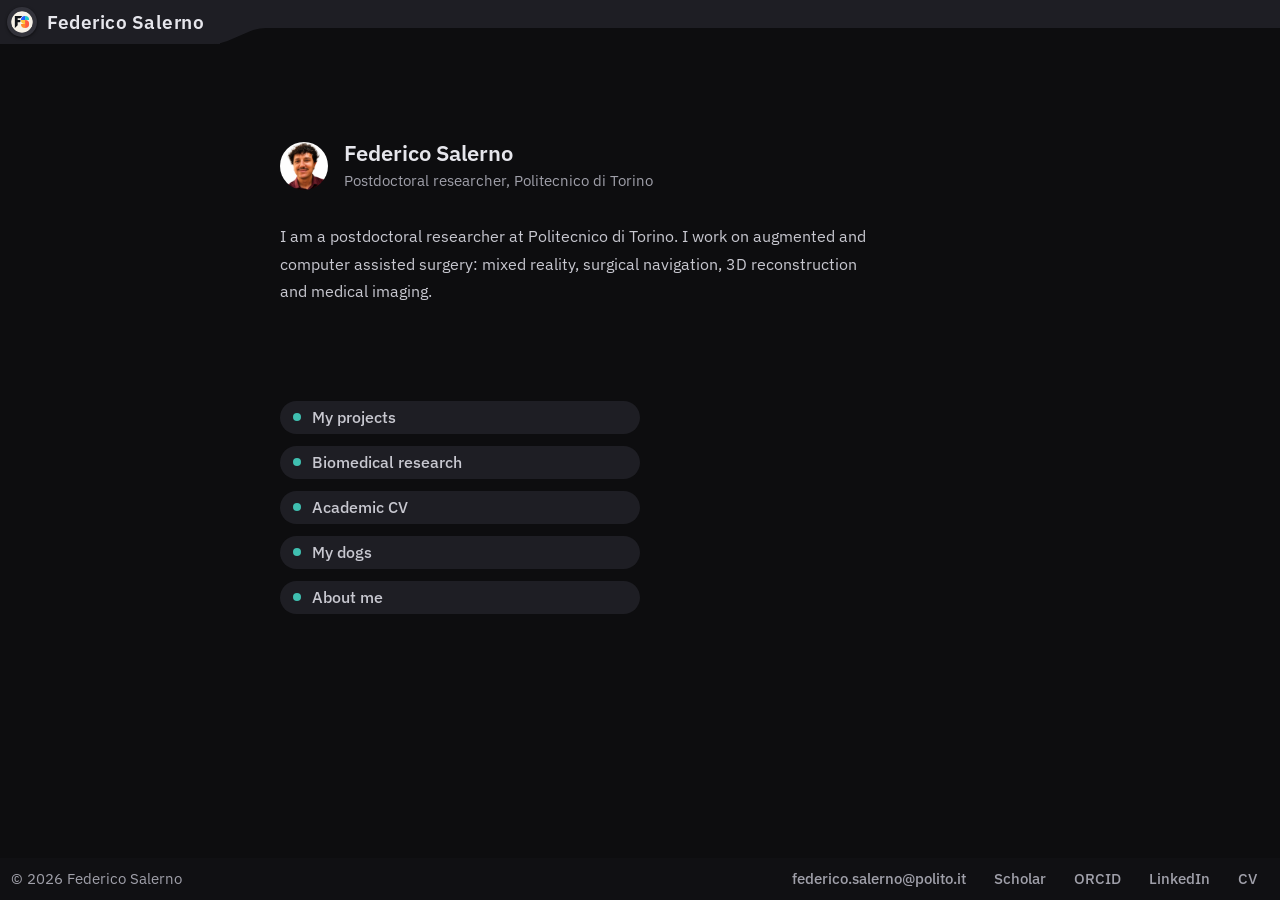
==== commit 71305517: "Round the home disc, slim the strips, add a gentle hover lift and tone down model colours" ====
--- a/index.html
+++ b/index.html
@@ -124,7 +124,7 @@
 
 <header class="titlebar">
   <div class="tbar-brand">
-    <a class="tbar-mark" href="/" aria-label="Home"><img src="/assets/icon.svg" alt="" width="22" height="22"></a>
+    <a class="tbar-logo-btn" href="/" aria-label="Home"><img class="tbar-logo" src="/assets/icon.svg" alt="" width="22" height="22"></a>
     <span class="tbar-name"><b>Federico Salerno</b></span>
   </div>
 </header>
--- a/assets/css/slant.css
+++ b/assets/css/slant.css
@@ -4,8 +4,10 @@
    Two vocabularies, as in SlantUI: roles (the only place a colour is written) and metrics
    (lengths, type, times). Every rule below :root names a role or a metric, never a value.
    Every edge is a step between two fills: no border, outline or ring appears on hover.
-   Nothing moves: a hover, a press or a focus is a colour change of 120 ms, a window opens
-   and closes in one frame. Reference: drafts/slant/SPEC.md (local, not published). */
+   A hover, a press or a focus is a colour change of 120 ms; the one motion is Federico's
+   exception to SlantUI: a rectangle that can be pressed grows a little from its centre
+   under the pointer or the keyboard ("the one motion", below). A window opens and closes
+   in one frame. Reference: drafts/slant/SPEC.md (local, not published). */
 
 :root{
   color-scheme:dark;
@@ -29,6 +31,7 @@
   --accent-surface:#1D2428;         /* a surface tinted toward the accent: what is current */
   --accent-surface-hover:#202C2F;
   --veil:#0D0D0FE6;                 /* surface-0 at 90%: the screen behind a window */
+  --shadow:#00000099;               /* the one shadow: the home disc, raised (SPEC 4.4) */
 
   /* ---- metrics: type. IBM Plex Sans, SlantUI sizes scaled by 16 / 12.5. Five sizes, no sixth ---- */
   --font:'IBM Plex Sans',system-ui,-apple-system,'Segoe UI',sans-serif;
@@ -42,7 +45,6 @@
   --w-strong:600;
   --lh:1.45;                        /* labels and controls */
   --lh-prose:1.7;                   /* running text */
-  --lh-row:1.15;                    /* inside a row */
   --lh-h1:1.2;
   --ls-brand:.2px;
   --ls-strong:.5px;
@@ -74,7 +76,9 @@
   --tbar-slant:38px;                /* horizontal run of the oblique */
   --tbar-join:8px;                  /* rounding of its two vertices */
   --tbar-mark:22px;                 /* the site's disc (/assets/icon.svg), centred on the thick end */
-  --tbar-mark-pad:var(--sp-1);      /* the fill around the disc when the home button is hovered */
+  --tbar-ring:4px;                  /* the raised disc of the home button around it: 30 px */
+  --tbar-lift:1px;                  /* its shadow, offset and blur (SlantUI layout.css) */
+  --tbar-lift-blur:3px;
   --tbar-mark-gap:14px;             /* disc to name */
   --tbar-name-end:16px;             /* end of the name to the head of the oblique */
   /* the taper piece, 38 + 2 x 8 = 54 px wide; rewrite it if one of the four numbers above changes */
@@ -100,19 +104,33 @@
   --rail:42px;                      /* the least height of a status bar */
 
   /* ---- metrics: rows, buttons, cards ---- */
-  --row-h:33px;                     /* the live geometry, unchanged */
+  --row-h:33px;                     /* the live geometry (SPEC 6.7): one line, never taller */
   --row-w:360px;
-  --row-pad-y:3px;
   --row-pad-r:16px;
   --row-pad-l:32px;
   --dot:8px;                        /* the flat mark on the left cap */
-  --btn-sm-h:27px;                  /* a ghost button in a status bar */
+  --ctl-h:31px;                     /* a strip of --fs text: SlantUI .btn (SPEC 4.3), a card's name */
+  --btn-sm-h:27px;                  /* a strip of --fs-sm text: SlantUI .btn-sm, a ghost button,
+                                       a row of a legend */
   --card-min:200px;                 /* the narrowest a card gets before the grid drops a column */
   --ring:2px;                       /* focus ring, inset, keyboard only */
 
-  /* ---- metrics: time. A hover is a colour change and nothing else ---- */
+  /* ---- metrics: time. A hover is a colour change, plus the one motion ---- */
   --t:120ms;
   --ease-arrive:cubic-bezier(.22,1,.36,1);  /* read by mesh-field.js only */
+  --grow:1.025;                     /* the one motion: a card, a row, Back, a legend row */
+  --grow-ct:1.1;                    /* the same on a 24 px toolbar button, where 1.025 is half a pixel */
+  --t-grow:240ms;                   /* in and out alike */
+  --ease-grow:cubic-bezier(.2,.8,.2,1);  /* soft, no overshoot */
+
+  /* ---- the models: every coloured material is toned down once, at load, by
+         /assets/js/model-tone.js, which reads the three tokens below; a render of a model
+         (its card, its three photos) by the same amount through --render-sat. Greys and
+         whites stay as they are, real photos are never touched ---- */
+  --tone-sat:.28;                   /* HSL saturation of a coloured material, times this */
+  --tone-grey:#8F8A82;              /* the warm neutral grey it then moves toward */
+  --tone-mix:.22;                   /* by this much */
+  --render-sat:.22;                 /* the same level on an image: .28 x (1 - .22) */
 
   /* ---- the names mesh-field.js reads on :root. It parses #rrggbb only;
          var() is substituted before it reads, so these resolve to the hex above. ---- */
@@ -185,7 +203,7 @@
    end the band leaves 16 px of page: that strip has no colour of its own.
    Markup, the same on every page (the page word is left out on the home):
      <header class="titlebar"><div class="tbar-brand">
-       <a class="tbar-mark" href="/" aria-label="Home"><img src="/assets/icon.svg" alt="" width="22" height="22"></a>
+       <a class="tbar-logo-btn" href="/" aria-label="Home"><img class="tbar-logo" src="/assets/icon.svg" alt="" width="22" height="22"></a>
        <span class="tbar-name"><b>Federico Salerno</b><span class="tbar-page">Page</span></span>
      </div></header> */
 
@@ -223,30 +241,46 @@
   background:var(--control);
   clip-path:var(--tbar-taper);
 }
-/* the home button. Its glyph is the site's own disc, /assets/icon.svg as it is (the icon
-   Google shows beside the name), 22 px, where SlantUI puts the brand mark (SPEC 6.1): 11 px
-   from the left, the top and the bottom of the thick end, 14 px before the name. The button
-   around it is a SlantUI button on the band (SPEC 6.3, 7): no fill at rest, control-hover
-   under the pointer and on keyboard focus, control-active while pressed; the fill shows in
-   the 4 px of button around the disc, and the negative margins keep the disc where the mark
-   was. The keyboard ring is the inset 2 px ring of every control, drawn in that 4 px. */
-.tbar-mark{
+/* the home button, SlantUI's .tbar-logo-btn (SPEC 2.3, layout.css): the site's own disc,
+   /assets/icon.svg in its colours (the icon Google shows beside the name), 22 px where
+   SlantUI puts the brand mark, 11 px from the left, the top and the bottom of the thick end,
+   14 px before the name; around it a round disc of 30 px in relief, the one thing on the
+   site that casts a shadow (SPEC 4.4). Its negative margins give back exactly the room it
+   takes: the mark does not move and the brand block keeps its width. Three states (SPEC 2.3):
+   control-hover and the 1 px shadow at rest, accent-surface-hover under the pointer and on
+   keyboard focus, accent-surface and no shadow while pressed. It does not grow. On every
+   page, the home included: Federico's exception, the disc is always a button. */
+.tbar-logo{
   flex:none;
   display:block;
-  padding:var(--tbar-mark-pad);
-  margin:calc(-1 * var(--tbar-mark-pad));
-  margin-right:calc(var(--tbar-mark-gap) - var(--tbar-mark-pad));
-  border-radius:var(--r);
-  transition:background-color var(--t);
-}
-.tbar-mark img{
   width:var(--tbar-mark);
   height:var(--tbar-mark);
+  margin-right:var(--tbar-mark-gap);
   border-radius:var(--round);
 }
-.tbar-mark:hover,
-.tbar-mark:focus-visible{background:var(--control-hover)}
-.tbar-mark:active{background:var(--control-active)}
+.tbar-logo-btn{
+  flex:none;
+  display:flex;
+  align-items:center;
+  justify-content:center;
+  width:calc(var(--tbar-mark) + 2 * var(--tbar-ring));
+  height:calc(var(--tbar-mark) + 2 * var(--tbar-ring));
+  margin:calc(0px - var(--tbar-ring)) calc(var(--tbar-mark-gap) - var(--tbar-ring))
+         calc(0px - var(--tbar-ring)) calc(0px - var(--tbar-ring));
+  border-radius:var(--round);
+  background:var(--control-hover);
+  box-shadow:0 var(--tbar-lift) var(--tbar-lift-blur) var(--shadow);
+  transition:background-color var(--t),color var(--t),box-shadow var(--t);
+}
+.tbar-logo-btn > .tbar-logo{margin-right:0}
+.tbar-logo-btn:hover,
+.tbar-logo-btn:focus-visible{background:var(--accent-surface-hover);color:var(--accent-text)}
+/* the keyboard ring, inset in the 4 px of disc around the mark, over the same shadow */
+.tbar-logo-btn:focus-visible{
+  box-shadow:inset 0 0 0 var(--ring) var(--accent-text),
+             0 var(--tbar-lift) var(--tbar-lift-blur) var(--shadow);
+}
+.tbar-logo-btn:active{background:var(--accent-surface);box-shadow:none}
 /* cap height to baseline: the name centres on its capitals and not on a line box, so it
    sits on the axis of the disc (where text-box is supported) */
 .tbar-name{
@@ -305,7 +339,9 @@
 
 /* ---------------------------------------------------------------- rows, Back, PDF
    The live pill, unchanged in shape (SPEC 6.7); only the fills are SlantUI roles.
-   Hover and focus: one fill step and the label one step brighter. Nothing scales.
+   Always one line and one row tall: a label too long for its pill ends in an ellipsis, as
+   a SlantUI button's does (SPEC 6.4), it never makes the pill fatter.
+   Hover and focus: one fill step, the label one step brighter, and the one motion.
    .list holds the rows of an index (the home, Biomedical research). .back is the way out
    of a page, as wide as its label, at the right of the column. .pdf is the one primary
    action of a page (the CV): the accent fill, the dot in on-accent. */
@@ -316,20 +352,21 @@
 .back,
 .pdf{
   position:relative;
-  display:flex;
-  align-items:center;
-  justify-content:flex-start;
+  display:block;
   width:min(100%,var(--row-w));
-  min-height:var(--row-h);
-  padding:var(--row-pad-y) var(--row-pad-r) var(--row-pad-y) var(--row-pad-l);
+  height:var(--row-h);
+  padding:0 var(--row-pad-r) 0 var(--row-pad-l);
+  overflow:hidden;
   border-radius:var(--pill);
   background:var(--control);
   color:var(--text-2);
   font-size:var(--fs);
   font-weight:var(--w-mid);
-  line-height:var(--lh-row);
+  line-height:var(--row-h);
   text-align:left;
-  transition:background-color var(--t),color var(--t);
+  white-space:nowrap;
+  text-overflow:ellipsis;
+  transition:background-color var(--t),color var(--t),transform var(--t-grow) var(--ease-grow);
 }
 .row::before,
 .back::before,
@@ -401,9 +438,8 @@
   background:var(--control);
   color:var(--text-2);
   font-weight:var(--w-mid);
-  line-height:var(--lh-row);
   text-align:left;
-  transition:background-color var(--t),color var(--t);
+  transition:background-color var(--t),color var(--t),transform var(--t-grow) var(--ease-grow);
 }
 .card img{
   width:100%;
@@ -412,19 +448,23 @@
   object-fit:cover;
   background:var(--surface-0);
 }
-/* two lines tall whatever the name, so every card in a row is the same height */
+/* the name: a strip as tall as a SlantUI button (SPEC 4.3), its padding and its type, one
+   line whatever the name, so every card in a row is the same height; a long name ends in
+   an ellipsis and is read whole in the title of the window it opens */
 .card-name{
-  display:flex;
-  align-items:center;
-  min-height:calc(2 * var(--lh-row) * var(--fs) + 2 * var(--sp-2));
-  padding:var(--sp-2) var(--sp-3);
-}
-.card-name span{
-  display:-webkit-box;
-  -webkit-box-orient:vertical;
-  -webkit-line-clamp:2;
+  display:block;
+  height:var(--ctl-h);
+  padding:0 var(--sp-3);
   overflow:hidden;
-}
+  font-size:var(--fs);
+  line-height:var(--ctl-h);
+  white-space:nowrap;
+  text-overflow:ellipsis;
+}
+/* a render of a model (a card, the three photos beside a model) is toned like the model
+   itself (model-tone.js); the papers, the avatar and the dogs are real and left alone */
+img[src^="/assets/creations/"],
+img[src^="/assets/biomedical/"]{filter:saturate(var(--render-sat))}
 a.card:hover,
 button.card:hover,
 .card:focus-visible{background:var(--control-hover);color:var(--text-1)}
@@ -573,7 +613,7 @@
   height:var(--ct);
   border-radius:var(--r-xs);
   color:var(--text-3);
-  transition:background-color var(--t),color var(--t);
+  transition:background-color var(--t),color var(--t),transform var(--t-grow) var(--ease-grow);
 }
 .ct svg{
   width:var(--ct-glyph);
@@ -674,7 +714,7 @@
   padding:var(--sp-1);
   border-radius:var(--r-lg);
   background:var(--control);
-  transition:background-color var(--t);
+  transition:background-color var(--t),transform var(--t-grow) var(--ease-grow);
 }
 .shots button:hover,
 .shots button:focus-visible{background:var(--control-hover)}
@@ -722,7 +762,7 @@
   line-height:var(--lh);
   color:var(--text-3);
   white-space:nowrap;
-  transition:background-color var(--t),color var(--t);
+  transition:background-color var(--t),color var(--t),transform var(--t-grow) var(--ease-grow);
 }
 .contacts a:hover,
 .contacts a:focus-visible,
@@ -730,6 +770,42 @@
 .ghost:focus-visible{background:var(--control);color:var(--text-1)}
 .contacts a:active,
 .ghost:active{background:var(--control-active)}
+
+/* ---------------------------------------------------------------- the one motion
+   Federico's one exception to SlantUI, which never scales a control (SPEC 7): a rectangle
+   that can be pressed grows a little from its own centre while the pointer is on it or
+   the keyboard has chosen it, and goes back the same way, over --t-grow on --ease-grow.
+   transform alone, so it runs on the compositor and nothing around it moves; the fill
+   steps as before. Under the pointer only where there is a real hover; nothing at all
+   under prefers-reduced-motion. The home disc keeps its three states and does not grow.
+   A page's own pressable rectangles (the CV's papers, the switches of the biomedical
+   pages) take the same two tokens in that page. */
+
+@media (hover:hover) and (prefers-reduced-motion:no-preference){
+  a.card:hover,
+  button.card:hover,
+  .row:hover,
+  .back:hover,
+  .pdf:hover,
+  .links a:hover,
+  .legend button:hover,
+  .shots button:hover,
+  .contacts a:hover,
+  .ghost:hover{transform:scale(var(--grow))}
+  .ct:not([aria-disabled="true"]):hover{transform:scale(var(--grow-ct))}
+}
+@media (prefers-reduced-motion:no-preference){
+  .card:focus-visible,
+  .row:focus-visible,
+  .back:focus-visible,
+  .pdf:focus-visible,
+  .links a:focus-visible,
+  .legend button:focus-visible,
+  .shots button:focus-visible,
+  .contacts a:focus-visible,
+  .ghost:focus-visible{transform:scale(var(--grow))}
+  .ct:not([aria-disabled="true"]):focus-visible{transform:scale(var(--grow-ct))}
+}
 
 /* ---------------------------------------------------------------- narrow screens */
 
@@ -755,7 +831,7 @@
 }
 
 @media (prefers-reduced-motion:reduce){
-  .tbar-mark,
+  .tbar-logo-btn,
   .row,
   .back,
   .pdf,
@@ -765,3 +841,332 @@
   .contacts a,
   .ghost{transition:none}
 }
+
+/* ---- passata 2: biomedical ----
+   What the two work pages (biomedical-artifact.html, biomedical-platform.html) share and no
+   other page has. A model on a work page is not opened: it stands in the column as a window,
+   the same pieces in the same order as the model window of My projects (title bar at
+   k = .75, toolbar, stage, status bar), the photos beside it and the lists of the model
+   under it. Around it the paper: a head, the stages on a rail, the cards under a stage,
+   the equations, the links to the paper. Fills only; what moves is the colour of a control
+   and the one motion. Rules of one page only stay in that page. */
+
+:root{
+  --surface-3:#16161B;              /* a card in the flow: the object under a stage */
+  --pin:15px;                       /* a numbered marker on a model or in a drawn figure */
+  --pin-fs:9px;                     /* its digit: a glyph inside the marker, not a size of text */
+  --rail-x:var(--sp-4);             /* the rail of the stages hangs this far left of the column */
+  --rail-w:3px;
+  --rail-dot:11px;
+}
+
+/* ---------------------------------------------------------------- the head of a work */
+
+.works{margin-top:var(--block)}
+.kind{
+  font-size:var(--fs-xs);
+  font-weight:var(--w-strong);
+  letter-spacing:var(--ls-label);
+  line-height:var(--lh);
+  text-transform:uppercase;
+  color:var(--text-4);
+}
+.feature h2{
+  margin-top:var(--sp-2);
+  font-size:var(--fs);
+  font-weight:var(--w-strong);
+  line-height:var(--lh);
+  color:var(--text-1);
+}
+.dek,
+.dek-q{max-width:var(--prose);color:var(--text-2)}
+.dek{margin-top:var(--sp-3)}
+.meta{
+  margin-top:var(--sp-2);
+  font-size:var(--fs-sm);
+  line-height:var(--lh);
+  color:var(--text-3);
+}
+.feature-grid{
+  margin-top:var(--slot);
+  display:grid;
+  grid-template-columns:minmax(0,1fr);
+  gap:var(--slot-2);
+}
+.feature-media,
+.feature-text{min-width:0}
+
+/* ---------------------------------------------------------------- a window in the column
+   .win > .win-bar + .win-tools + .win-stage.stage + .win-status. The page's script wraps
+   the model in .mv-wrap and puts its commands (.mv-zoom, a .ct-set of .ct) in .win-tools;
+   without the script the toolbar is empty and is not drawn. */
+
+.win-tools:empty{display:none}
+.win-bar:has(+ .win-tools:empty){background:var(--surface-0)}
+.win-stage.stage{flex-direction:column;justify-content:flex-start}
+.mv-wrap{position:relative;display:block}
+.win-stage > .mv-wrap,
+.mv-split > .mv-wrap{flex:1 1 auto;min-width:0}
+.mv-wrap > model-viewer{width:100%;height:var(--stage-h)}
+
+/* the list of what the model is made of, under it: rows of text with no fill at rest, the
+   control fill under the pointer, the accent tint on the one that is chosen. One line as
+   tall as a SlantUI .btn-sm, the end of a long name in an ellipsis */
+.legend button{
+  display:flex;
+  align-items:center;
+  gap:var(--sp-2);
+  width:100%;
+  height:var(--btn-sm-h);
+  padding:0 var(--sp-2);
+  overflow:hidden;
+  white-space:nowrap;
+  border-radius:var(--r-xs);
+  font-size:var(--fs-sm);
+  line-height:var(--lh);
+  color:var(--text-2);
+  text-align:left;
+  transition:background-color var(--t),color var(--t),transform var(--t-grow) var(--ease-grow);
+}
+.legend button > span{min-width:0;overflow:hidden;text-overflow:ellipsis}
+.legend button:hover,
+.legend button:focus-visible{background:var(--control);color:var(--text-1)}
+.legend button:active{background:var(--control-active)}
+.legend button[aria-pressed="true"]{background:var(--accent-surface);color:var(--accent-text)}
+.legend button[aria-pressed="true"]:hover{background:var(--accent-surface-hover)}
+
+/* ---------------------------------------------------------------- the stages of the paper
+   One line naming the stages, then the stages on a rail hung left of the column: the track
+   in control, filled in accent as the block is read (the page's script writes --p), one dot
+   per stage, accent on the stage being read. */
+
+.phases{
+  margin-top:var(--slot);
+  font-size:var(--fs-sm);
+  line-height:var(--lh-prose);
+  color:var(--text-3);
+}
+.phases span{white-space:nowrap;transition:color var(--t)}
+.phases b{margin-right:var(--sp-1);font-weight:var(--w-mid);font-variant-numeric:tabular-nums}
+.phases i{margin:0 var(--sp-2);font-style:normal;color:var(--text-4)}
+.phases span.on{color:var(--text-1)}
+
+.steps-wrap{position:relative;margin-top:var(--slot-2)}
+.steps-wrap::before,
+.steps-wrap::after{
+  content:"";
+  position:absolute;
+  top:calc(var(--fs-sm) * var(--lh) / 2);
+  bottom:0;
+  left:calc(-1 * var(--rail-x));
+  width:var(--rail-w);
+  border-radius:var(--pill);
+}
+.steps-wrap::before{background:var(--control)}
+.steps-wrap::after{
+  background:var(--accent);
+  transform:scaleY(var(--p,0));
+  transform-origin:top;
+}
+.step{position:relative;padding-bottom:var(--slot-2)}
+.step:last-child{padding-bottom:0}
+.step::before{
+  content:"";
+  position:absolute;
+  top:calc((var(--fs-sm) * var(--lh) - var(--rail-dot)) / 2);
+  left:calc(var(--rail-w) / 2 - var(--rail-dot) / 2 - var(--rail-x));
+  width:var(--rail-dot);
+  height:var(--rail-dot);
+  border-radius:var(--round);
+  background:var(--control-hover);
+  transition:background-color var(--t);
+}
+.step:hover::before,
+.step.is-active::before{background:var(--accent)}
+.step-n{
+  font-size:var(--fs-sm);
+  line-height:var(--lh);
+  color:var(--text-4);
+  font-variant-numeric:tabular-nums;
+  transition:color var(--t);
+}
+.step.is-active .step-n{color:var(--accent-text)}
+.step h3{
+  margin-top:var(--sp-1);
+  font-size:var(--fs);
+  font-weight:var(--w-strong);
+  line-height:var(--lh);
+  color:var(--text-1);
+}
+.step .lead{
+  margin-top:var(--sp-2);
+  max-width:var(--prose);
+  color:var(--text-3);
+  transition:color var(--t);
+}
+.step.is-active .lead{color:var(--text-2)}
+
+/* the object of a stage: a card of the surface-3 fill, its caption under it */
+.obj{
+  margin-top:var(--sp-4);
+  padding:var(--sp-4);
+  border-radius:var(--r-lg);
+  background:var(--surface-3);
+}
+.obj-t{
+  margin-bottom:var(--sp-3);
+  font-size:var(--fs-sm);
+  font-weight:var(--w-strong);
+  line-height:var(--lh);
+  color:var(--text-1);
+}
+.obj-cap{
+  margin-top:var(--sp-2);
+  max-width:var(--prose);
+  font-size:var(--fs-sm);
+  line-height:var(--lh-prose);
+  color:var(--text-3);
+}
+.spec{
+  display:grid;
+  grid-template-columns:repeat(auto-fit,minmax(var(--block),1fr));
+  gap:var(--sp-4);
+}
+.spec b{
+  display:block;
+  font-size:var(--fs-h1);
+  font-weight:var(--w-strong);
+  line-height:var(--lh-h1);
+  color:var(--text-1);
+  font-variant-numeric:tabular-nums;
+}
+.spec span{
+  display:block;
+  margin-top:var(--sp-1);
+  font-size:var(--fs-sm);
+  line-height:var(--lh);
+  color:var(--text-3);
+}
+.pair,
+.pair dd{margin:0}
+.pair dt{
+  margin-top:var(--sp-4);
+  font-size:var(--fs-sm);
+  font-weight:var(--w-strong);
+  line-height:var(--lh);
+  color:var(--text-1);
+}
+.pair dt:first-of-type{margin-top:0}
+.pair dd{
+  margin-top:var(--sp-1);
+  font-size:var(--fs-sm);
+  line-height:var(--lh-prose);
+  color:var(--text-3);
+}
+
+/* equations: native MathML in the browser's math face. One equation is a line with its
+   number at the right; a run of them is one grid with the signs on one vertical. Neither
+   ever shows a scroll bar. */
+.eq{
+  display:flex;
+  align-items:center;
+  justify-content:space-between;
+  gap:var(--sp-4);
+  overflow-x:auto;
+  overflow-y:hidden;
+  scrollbar-width:none;
+  text-align:left;
+}
+.eq::-webkit-scrollbar,
+.eqs::-webkit-scrollbar{display:none}
+.eq math,
+.eqs math{
+  padding:var(--sp-1) 0;
+  font-size:var(--fs-brand);
+  font-weight:var(--w);
+  color:var(--text-1);
+}
+.eqs{
+  display:grid;
+  grid-template-columns:0 auto auto auto 1fr auto;
+  align-items:center;
+  row-gap:var(--sp-4);
+  overflow-x:auto;
+  overflow-y:hidden;
+  scrollbar-width:none;
+}
+.eqs math{font-size:var(--fs)}
+.eqs .eq-r{display:contents}
+.eqs .lhs{grid-column:2;justify-self:end}
+.eqs .rel{grid-column:3;justify-self:center;padding-inline:var(--sp-1)}
+.eqs .rhs{grid-column:4;justify-self:start}
+.eq .num,
+.eqs .num{
+  flex:none;
+  font-family:var(--font);
+  font-size:var(--fs-sm);
+  color:var(--text-3);
+  font-variant-numeric:tabular-nums;
+}
+.eqs .num{grid-column:6;justify-self:end;padding-left:var(--sp-4)}
+.key{
+  margin-top:var(--sp-4);
+  font-size:var(--fs-sm);
+  line-height:var(--lh-prose);
+  color:var(--text-3);
+}
+.key b{font-weight:var(--w-strong);font-style:italic;color:var(--text-1)}
+
+/* the paper and its data: the site's own pill, as Back, the dot on the left cap, one line */
+.links{display:flex;flex-wrap:wrap;gap:var(--sp-3);margin-top:var(--slot)}
+.links li{min-width:0;max-width:100%}
+.links a{
+  position:relative;
+  display:block;
+  height:var(--row-h);
+  padding:0 var(--row-pad-r) 0 var(--row-pad-l);
+  overflow:hidden;
+  border-radius:var(--pill);
+  background:var(--control);
+  color:var(--text-2);
+  font-weight:var(--w-mid);
+  line-height:var(--row-h);
+  white-space:nowrap;
+  text-overflow:ellipsis;
+  transition:background-color var(--t),color var(--t),transform var(--t-grow) var(--ease-grow);
+}
+.links a::before{
+  content:"";
+  position:absolute;
+  top:50%;
+  left:calc((var(--row-h) - var(--dot)) / 2);
+  width:var(--dot);
+  height:var(--dot);
+  border-radius:var(--round);
+  background:var(--accent);
+  transform:translateY(-50%);
+}
+.links a:hover,
+.links a:focus-visible{background:var(--control-hover);color:var(--text-1)}
+.links a:active{background:var(--control-active)}
+
+@media (max-width:600px){
+  :root{--rail-x:var(--sp-3)}
+  .works{margin-top:var(--slot-2)}
+  .feature-grid{gap:var(--slot)}
+  .step{padding-bottom:var(--slot)}
+  .eq math{font-size:var(--fs)}
+  /* the widest run, the root of eq. 11 of the artifact, fits a 343 px column at this size */
+  .eqs math{font-size:var(--fs-xs)}
+  .eqs{row-gap:var(--sp-2)}
+  .eqs .num{padding-left:var(--sp-2)}
+}
+
+@media (prefers-reduced-motion:reduce){
+  .legend button,
+  .phases span,
+  .step::before,
+  .step-n,
+  .step .lead,
+  .links a{transition:none}
+}
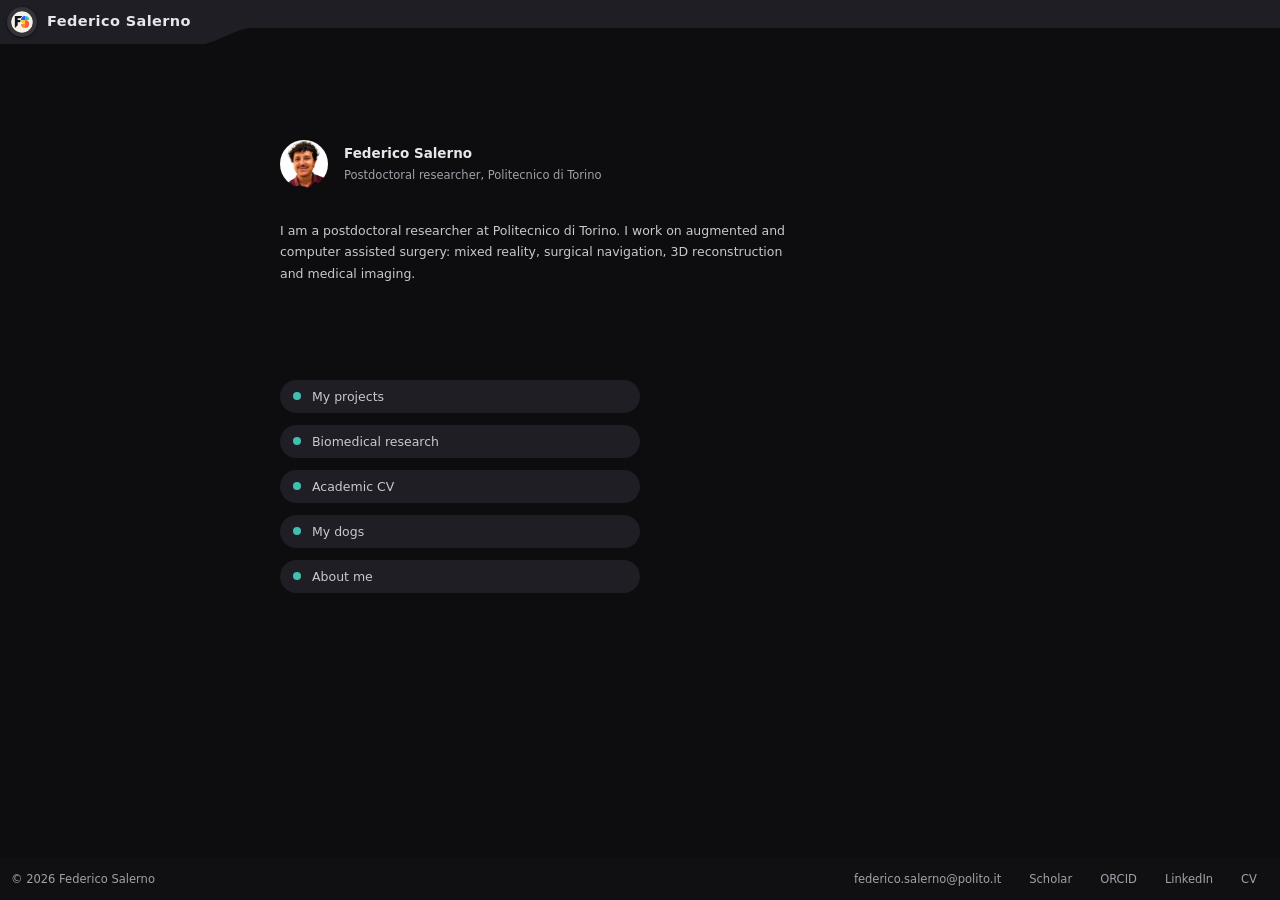
==== commit b4db66ab: "Use SlantUI's exact typography: system font stack and library sizes" ====
--- a/index.html
+++ b/index.html
@@ -60,9 +60,6 @@
   <link rel="icon" href="/favicon.ico" sizes="32x32">
   <link rel="icon" href="/assets/icon.svg" type="image/svg+xml">
   <link rel="apple-touch-icon" href="/assets/apple-touch-icon.png">
-  <link rel="preconnect" href="https://fonts.googleapis.com">
-  <link rel="preconnect" href="https://fonts.gstatic.com" crossorigin>
-  <link href="https://fonts.googleapis.com/css2?family=IBM+Plex+Sans:wght@400;500;600&display=swap" rel="stylesheet">
   <link rel="stylesheet" href="/assets/css/slant.css">
   <style>
     /* the home only: the avatar and the portrait it opens, the role line, the bio.
--- a/assets/css/slant.css
+++ b/assets/css/slant.css
@@ -33,22 +33,23 @@
   --veil:#0D0D0FE6;                 /* surface-0 at 90%: the screen behind a window */
   --shadow:#00000099;               /* the one shadow: the home disc, raised (SPEC 4.4) */
 
-  /* ---- metrics: type. IBM Plex Sans, SlantUI sizes scaled by 16 / 12.5. Five sizes, no sixth ---- */
-  --font:'IBM Plex Sans',system-ui,-apple-system,'Segoe UI',sans-serif;
-  --fs-xs:12.5px;                   /* section label */
-  --fs-sm:14.5px;                   /* notes, status bars, ghost buttons, a window's counter */
-  --fs:16px;                        /* body, rows, Back, card names, a window's title */
-  --fs-brand:18.5px;                /* the name on the band */
-  --fs-h1:22px;                     /* page title */
-  --w:400;
-  --w-mid:500;
-  --w-strong:600;
-  --lh:1.45;                        /* labels and controls */
-  --lh-prose:1.7;                   /* running text */
-  --lh-h1:1.2;
-  --ls-brand:.2px;
-  --ls-strong:.5px;
-  --ls-label:1px;
+  /* ---- metrics: type. SlantUI 0.3.0 as it is (metrics.css:37-64): the platform's face,
+         five sizes and no sixth, two weights and no third ---- */
+  --font:'Segoe UI',system-ui,-apple-system,sans-serif;
+  /* the name on the band, nothing else */
+  --font-brand:'Abadi','Abadi MT Std','Segoe UI Variable Display','Selawik','Segoe UI',system-ui,sans-serif;
+  --fs-xs:10px;                     /* section label */
+  --fs-sm:11.5px;                   /* notes, status bars, ghost buttons, a window's counter */
+  --fs:12.5px;                      /* body, rows, Back, card names, a window's title */
+  --fs-lg:13.5px;                   /* SlantUI's panel title: the page title, a figure of a spec */
+  --fs-brand:14.5px;                /* the name on the band */
+  --w:400;                          /* text that is not strong, every pressable label */
+  --w-strong:600;                   /* a label that heads something, a title */
+  --lh:1.45;                        /* labels, controls, titles */
+  --lh-prose:1.7;                   /* running text: SlantUI's .sheet-body (components.css:824) */
+  --ls-brand:.15px;
+  --ls-strong:.4px;
+  --ls-label:.8px;                  /* the section label (base.css:79) */
 
   /* ---- metrics: space. 4 / 8 / 12 / 16 inside a component, slot and block between them ---- */
   --sp-1:4px;
@@ -61,7 +62,8 @@
   --edge:calc((var(--tbar-h) - var(--tbar-mark)) / 2);  /* 11: the mark's inset, and the
                                        inline padding of every bar, so all of them share one edge */
   --measure:720px;                  /* the reading column (mesh-field.js reads it too) */
-  --prose:600px;                    /* line length of a paragraph inside the column */
+  --prose:520px;                    /* line length of a paragraph inside the column: SlantUI's
+                                       --sheet-w, the width of its one reading surface */
 
   /* ---- metrics: radii, one per role ---- */
   --r-xs:4px;                       /* a toolbar button, a photo inside a pane */
@@ -117,28 +119,24 @@
 
   /* ---- metrics: time. A hover is a colour change, plus the one motion ---- */
   --t:120ms;
-  --ease-arrive:cubic-bezier(.22,1,.36,1);  /* read by mesh-field.js only */
   --grow:1.025;                     /* the one motion: a card, a row, Back, a legend row */
   --grow-ct:1.1;                    /* the same on a 24 px toolbar button, where 1.025 is half a pixel */
   --t-grow:240ms;                   /* in and out alike */
   --ease-grow:cubic-bezier(.2,.8,.2,1);  /* soft, no overshoot */
 
-  /* ---- the models: every coloured material is toned down once, at load, by
-         /assets/js/model-tone.js, which reads the three tokens below; a render of a model
-         (its card, its three photos) by the same amount through --render-sat. Greys and
-         whites stay as they are, real photos are never touched ---- */
-  --tone-sat:.28;                   /* HSL saturation of a coloured material, times this */
-  --tone-grey:#8F8A82;              /* the warm neutral grey it then moves toward */
-  --tone-mix:.22;                   /* by this much */
-  --render-sat:.22;                 /* the same level on an image: .28 x (1 - .22) */
+  /* ---- the models: every material gets its colour and its finish once, at load, from
+         /assets/js/model-tone.js, which reads the four tokens below. The photos of the
+         models (cards, front, side, iso) are rendered from the same viewers and need no
+         filter. Greys and whites keep their colour ---- */
+  --tone-chroma:.7;                 /* OKLCH chroma of a coloured material, times this */
+  --tone-lmax:.62;                  /* and its OKLCH lightness at most this: deep, not pastel */
+  --metal-grey:.56;                 /* a grey metal reflects at least this much (linear) */
+  --tone-white:.45;                 /* a white that is not a metal at most this (linear): no burn-out */
 
   /* ---- the names mesh-field.js reads on :root. It parses #rrggbb only;
          var() is substituted before it reads, so these resolve to the hex above. ---- */
   --bg:var(--surface-0);
   --text:var(--text-1);
-  --muted:var(--text-3);
-  --radius:var(--r-lg);
-  --idx-ease:var(--ease-arrive);
 }
 
 /* ---------------------------------------------------------------- base */
@@ -163,7 +161,6 @@
   font-weight:var(--w);
   line-height:var(--lh-prose);
   -webkit-font-smoothing:antialiased;
-  -moz-osx-font-smoothing:grayscale;
 }
 
 h1,h2,h3,p,ul,ol,figure{margin:0}
@@ -190,7 +187,7 @@
   background:var(--accent-surface);
   color:var(--accent-text);
   font-size:var(--fs-sm);
-  font-weight:var(--w-mid);
+  font-weight:var(--w);
   line-height:var(--lh);
 }
 .skip:not(:focus){left:-100vw}
@@ -285,6 +282,7 @@
    sits on the axis of the disc (where text-box is supported) */
 .tbar-name{
   text-box:trim-both cap alphabetic;
+  font-family:var(--font-brand);
   font-size:var(--fs-brand);
   font-weight:var(--w);
   letter-spacing:var(--ls-brand);
@@ -312,9 +310,9 @@
 }
 
 h1{
-  font-size:var(--fs-h1);
+  font-size:var(--fs-lg);
   font-weight:var(--w-strong);
-  line-height:var(--lh-h1);
+  line-height:var(--lh);
   color:var(--text-1);
 }
 
@@ -361,7 +359,7 @@
   background:var(--control);
   color:var(--text-2);
   font-size:var(--fs);
-  font-weight:var(--w-mid);
+  font-weight:var(--w);
   line-height:var(--row-h);
   text-align:left;
   white-space:nowrap;
@@ -437,7 +435,7 @@
   overflow:hidden;
   background:var(--control);
   color:var(--text-2);
-  font-weight:var(--w-mid);
+  font-weight:var(--w);
   text-align:left;
   transition:background-color var(--t),color var(--t),transform var(--t-grow) var(--ease-grow);
 }
@@ -461,10 +459,6 @@
   white-space:nowrap;
   text-overflow:ellipsis;
 }
-/* a render of a model (a card, the three photos beside a model) is toned like the model
-   itself (model-tone.js); the papers, the avatar and the dogs are real and left alone */
-img[src^="/assets/creations/"],
-img[src^="/assets/biomedical/"]{filter:saturate(var(--render-sat))}
 a.card:hover,
 button.card:hover,
 .card:focus-visible{background:var(--control-hover);color:var(--text-1)}
@@ -758,7 +752,7 @@
   padding:0 var(--sp-3);
   border-radius:var(--r);
   font-size:var(--fs-sm);
-  font-weight:var(--w-mid);
+  font-weight:var(--w);
   line-height:var(--lh);
   color:var(--text-3);
   white-space:nowrap;
@@ -947,7 +941,7 @@
   color:var(--text-3);
 }
 .phases span{white-space:nowrap;transition:color var(--t)}
-.phases b{margin-right:var(--sp-1);font-weight:var(--w-mid);font-variant-numeric:tabular-nums}
+.phases b{margin-right:var(--sp-1);font-weight:var(--w-strong);font-variant-numeric:tabular-nums}
 .phases i{margin:0 var(--sp-2);font-style:normal;color:var(--text-4)}
 .phases span.on{color:var(--text-1)}
 
@@ -1034,9 +1028,9 @@
 }
 .spec b{
   display:block;
-  font-size:var(--fs-h1);
+  font-size:var(--fs-lg);
   font-weight:var(--w-strong);
-  line-height:var(--lh-h1);
+  line-height:var(--lh);
   color:var(--text-1);
   font-variant-numeric:tabular-nums;
 }
@@ -1082,7 +1076,7 @@
 .eq math,
 .eqs math{
   padding:var(--sp-1) 0;
-  font-size:var(--fs-brand);
+  font-size:var(--fs-lg);
   font-weight:var(--w);
   color:var(--text-1);
 }
@@ -1129,7 +1123,7 @@
   border-radius:var(--pill);
   background:var(--control);
   color:var(--text-2);
-  font-weight:var(--w-mid);
+  font-weight:var(--w);
   line-height:var(--row-h);
   white-space:nowrap;
   text-overflow:ellipsis;
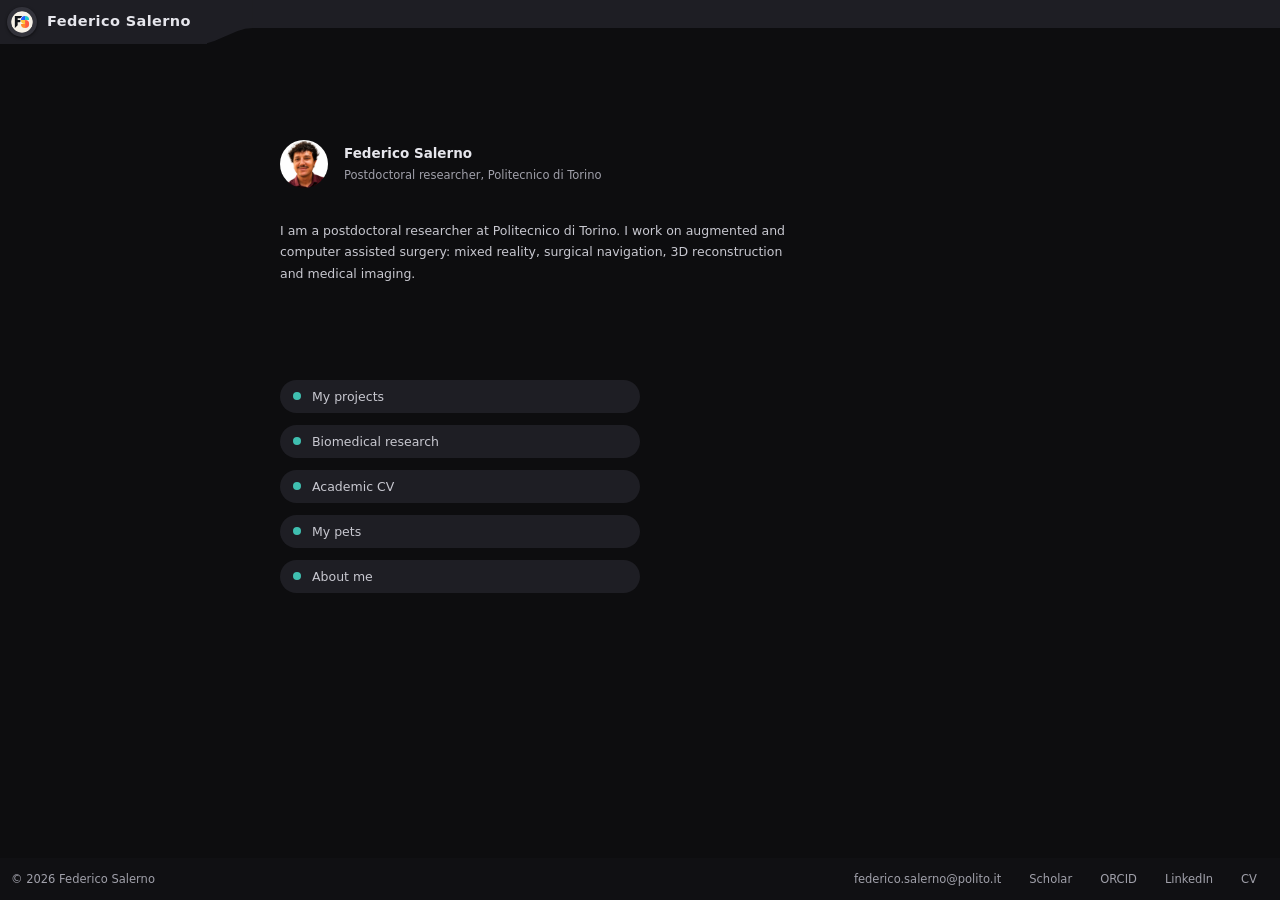
==== commit f41584fd: "Turn My dogs into My pets with Abricot and Niki, all photos at 3:4" ====
--- a/index.html
+++ b/index.html
@@ -148,7 +148,7 @@
       <li><a class="row" href="/projects.html">My projects</a></li>
       <li><a class="row" href="/biomedical.html">Biomedical research</a></li>
       <li><a class="row" href="/cv.html">Academic CV</a></li>
-      <li><a class="row" href="/dogs.html">My dogs</a></li>
+      <li><a class="row" href="/dogs.html">My pets</a></li>
       <li><a class="row" href="/about.html">About me</a></li>
     </ul>
   </nav>
